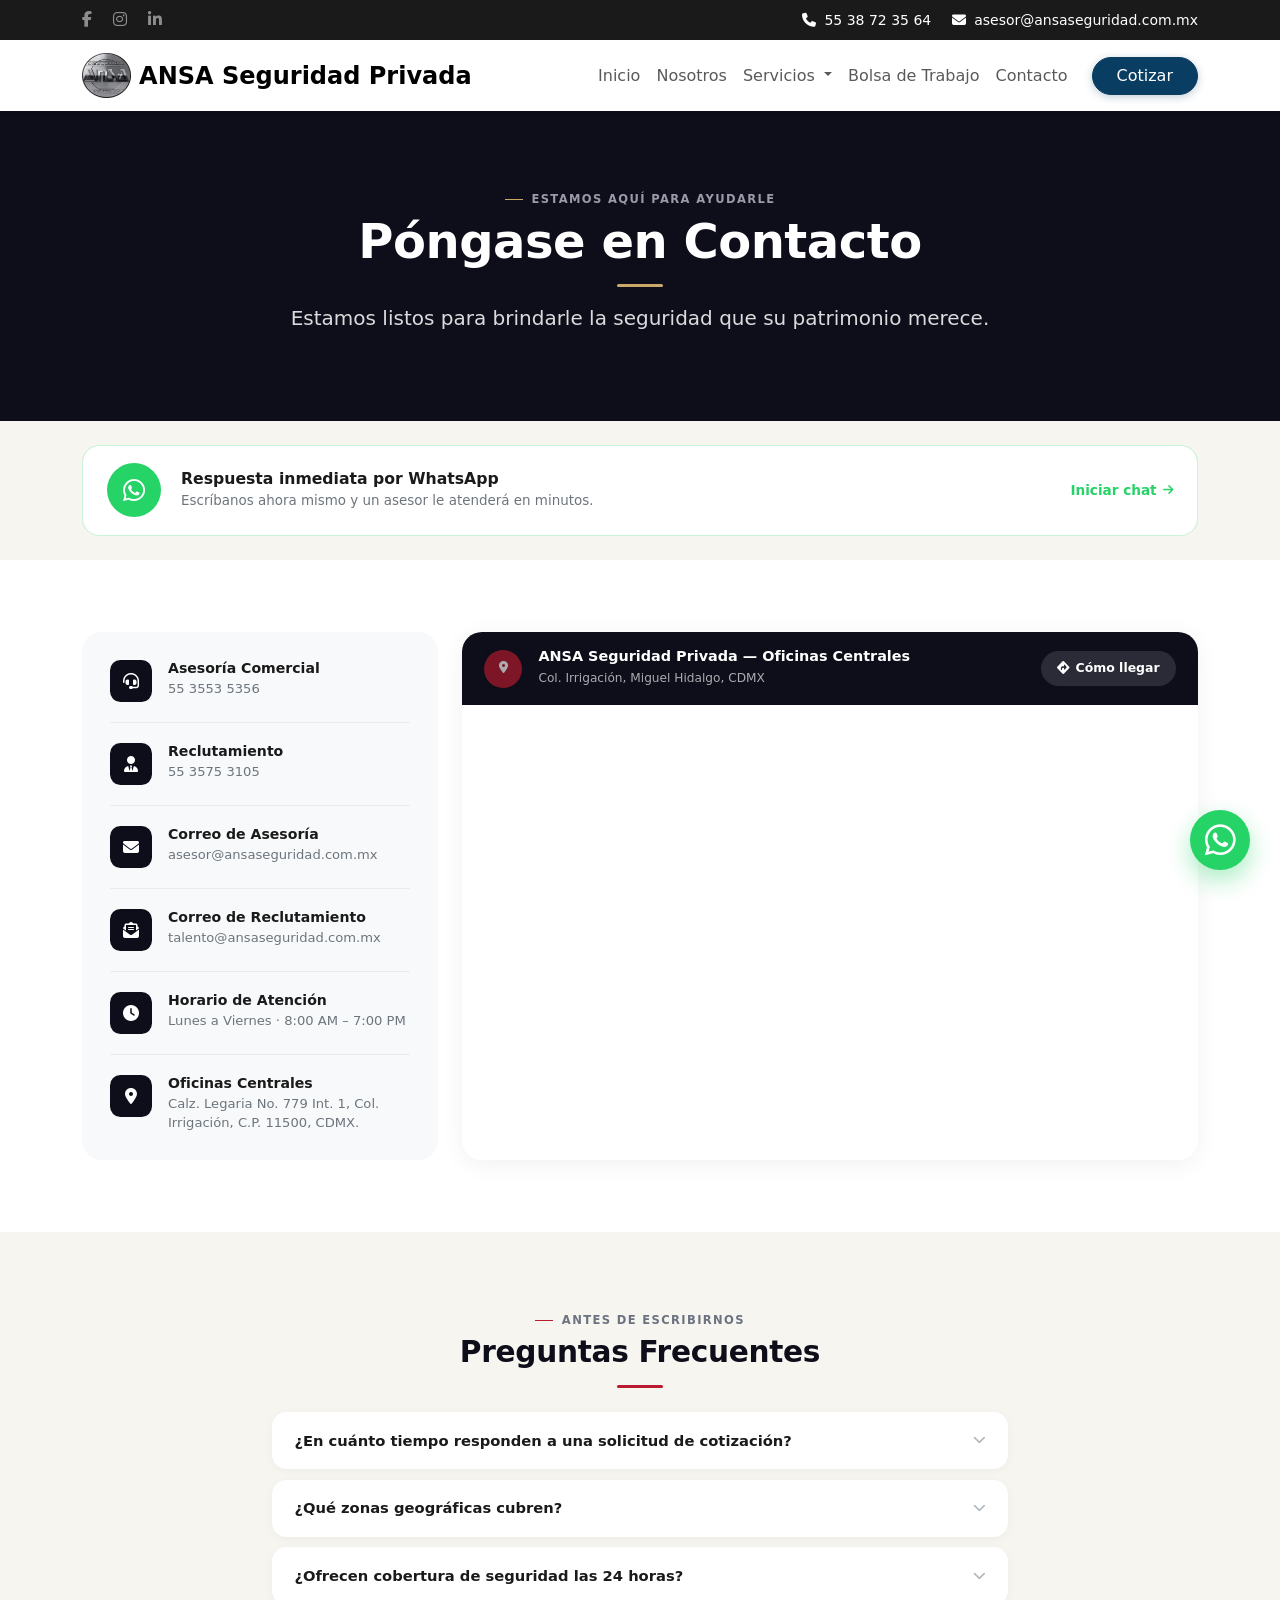
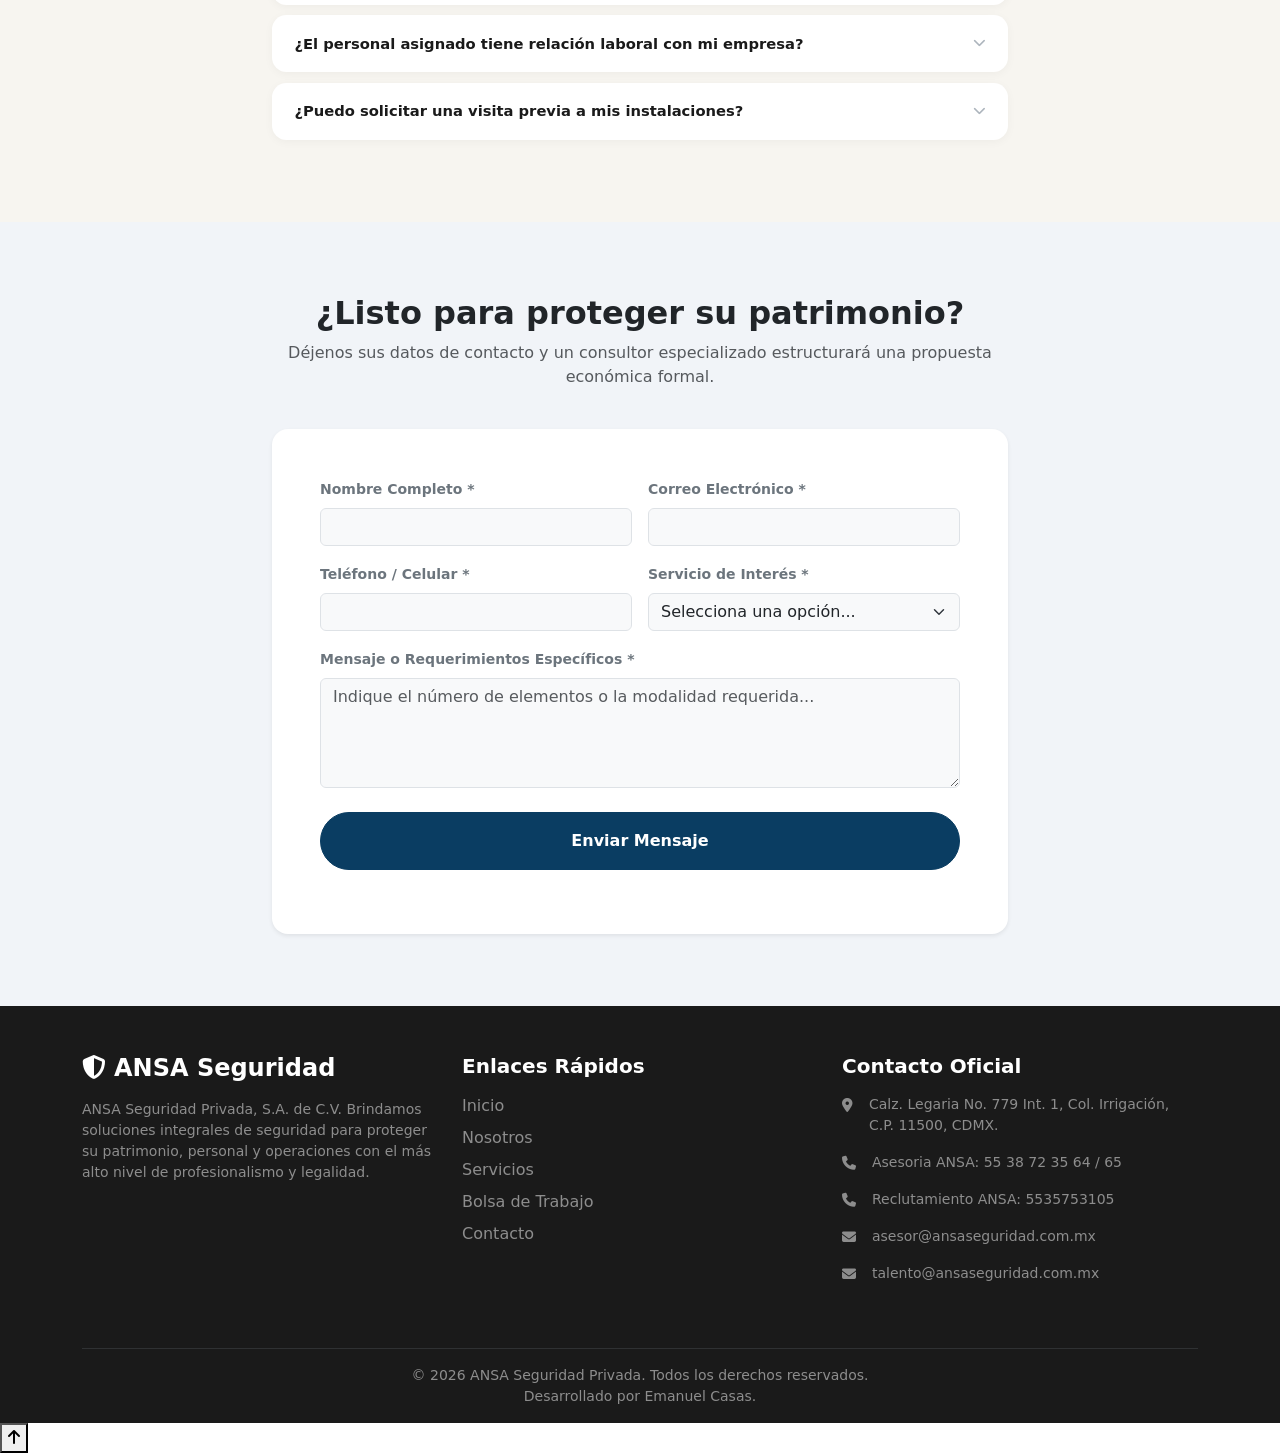
==== contacto.html @ 97dfc28d "Update contacto.html" ====
<!DOCTYPE html>
<html lang="es">
<head>
    <meta charset="UTF-8">
    <meta name="viewport" content="width=device-width, initial-scale=1.0">
    <title>ANSA Seguridad Privada | Contacto</title>

    <!-- Google Analytics 4 -->
    <script async src="https://www.googletagmanager.com/gtag/js?id=G-XXXXXXXXXX"></script>
    <script>
        window.dataLayer = window.dataLayer || [];
        function gtag(){dataLayer.push(arguments);}
        gtag('js', new Date());
        gtag('config', 'G-XXXXXXXXXX');
    </script>

    <link href="https://unpkg.com/aos@2.3.1/dist/aos.css" rel="stylesheet">
    <script src="https://unpkg.com/aos@2.3.1/dist/aos.js"></script>

    <script src="https://www.google.com/recaptcha/api.js" async defer></script>
    
    <link href="https://cdn.jsdelivr.net/npm/bootstrap@5.3.2/dist/css/bootstrap.min.css" rel="stylesheet">
    
    <link rel="stylesheet" href="https://cdnjs.cloudflare.com/ajax/libs/font-awesome/6.4.2/css/all.min.css">

    <link rel="stylesheet" href="css/style.css">
</head>
<body>

    <div class="top-bar py-2 text-white">
        <div class="container d-flex justify-content-between align-items-center">
            <div class="social-icons">
                <a href="#" class="text-white-50 me-3 text-decoration-none"><i class="fa-brands fa-facebook-f"></i></a>
                <a href="#" class="text-white-50 me-3 text-decoration-none"><i class="fa-brands fa-instagram"></i></a>
                <a href="#" class="text-white-50 text-decoration-none"><i class="fa-brands fa-linkedin-in"></i></a>
            </div>
            <div class="contact-info small d-none d-md-block">
                <span class="me-3"><i class="fa-solid fa-phone me-1"></i> 55 38 72 35 64</span>
                <span><i class="fa-solid fa-envelope me-1"></i> asesor@ansaseguridad.com.mx</span>
            </div>
        </div>
    </div>

    <nav class="navbar navbar-expand-lg navbar-light bg-white shadow-sm sticky-top">
        <div class="container">
            <a class="navbar-brand d-flex align-items-center" href="index.html">
    <img src="img/logo-ansa.jpg" alt="ANSA Seguridad Privada" style="height: 45px; width: auto;" class="me-2" loading="lazy">
    <span class="fw-bold fs-4">ANSA Seguridad Privada</span>
</a>
            
            <button class="navbar-toggler" type="button" data-bs-toggle="collapse" data-bs-target="#menuPrincipal">
                <span class="navbar-toggler-icon"></span>
            </button>
            
          <div class="collapse navbar-collapse justify-content-end" id="menuPrincipal">
            <ul class="navbar-nav fw-medium align-items-center">
                <li class="nav-item"><a class="nav-link active" href="index.html">Inicio</a></li>
                <li class="nav-item"><a class="nav-link" href="#nosotros">Nosotros</a></li>
                
                <li class="nav-item dropdown">
                    <a class="nav-link dropdown-toggle" href="servicios.html" id="navServicios" role="button" aria-expanded="false">
                        Servicios
                    </a>
                    
                    <ul class="dropdown-menu border-0 shadow" aria-labelledby="navServicios">
                        
                        <li class="dropdown-submenu">
                            <a class="dropdown-item py-2 d-flex justify-content-between align-items-center" href="servicios.html#intramuros">
                                <span><i class="fa-solid fa-building-user me-2"></i> Guardias de Seguridad</span>
                                <i class="fa-solid fa-chevron-right fa-xs ms-3 text-muted"></i>
                            </a>
                            
                            <ul class="dropdown-menu submenu border-0 shadow">
                                <li><h6 class="dropdown-header small text-uppercase fw-bold" style="letter-spacing:.06em; font-size:.7rem;">Sectores</h6></li>
                                <li><a class="dropdown-item py-2 ps-4" href="servicios.html#intramuros" data-sector-link="corporativo"><i class="fa-solid fa-building me-2 fa-sm"></i> Corporativos</a></li>
                                <li><a class="dropdown-item py-2 ps-4" href="servicios.html#intramuros" data-sector-link="comercio"><i class="fa-solid fa-shop me-2 fa-sm"></i> Comercio</a></li>
                                <li><a class="dropdown-item py-2 ps-4" href="servicios.html#intramuros" data-sector-link="industria"><i class="fa-solid fa-industry me-2 fa-sm"></i> Industria</a></li>
                                <li><a class="dropdown-item py-2 ps-4" href="servicios.html#intramuros" data-sector-link="construccion"><i class="fa-solid fa-helmet-safety me-2 fa-sm"></i> Construcción</a></li>
                                <li><a class="dropdown-item py-2 ps-4" href="servicios.html#intramuros" data-sector-link="condominios"><i class="fa-solid fa-city me-2 fa-sm"></i> Condominios</a></li>
                                <li><a class="dropdown-item py-2 ps-4" href="servicios.html#intramuros" data-sector-link="fraccionamientos"><i class="fa-solid fa-house-flag me-2 fa-sm"></i> Fraccionamientos</a></li>
                                <li><a class="dropdown-item py-2 ps-4" href="servicios.html#intramuros" data-sector-link="transporte"><i class="fa-solid fa-bus me-2 fa-sm"></i> Transporte Público</a></li>
                                <li><a class="dropdown-item py-2 ps-4" href="servicios.html#intramuros" data-sector-link="educativo"><i class="fa-solid fa-graduation-cap me-2 fa-sm"></i> Centros Educativos</a></li>
                                <li><a class="dropdown-item py-2 ps-4" href="servicios.html#intramuros" data-sector-link="eventos"><i class="fa fa-calendar"></i> Eventos Especiales</a></li>
                                <li><a class="dropdown-item py-2 ps-4" href="servicios.html#intramuros" data-sector-link="residencial"><i class="fa-solid fa-house-chimney me-2 fa-sm"></i> Residencial</a></li>
                            </ul>
                        </li>

                        <li><a class="dropdown-item py-2" href="servicios.html#consultoria"><i class="fa-solid fa-magnifying-glass-chart me-2"></i> Consultoría</a></li>
                        <li><a class="dropdown-item py-2" href="servicios.html#categoria"><i class="fa-solid fa-user-check me-2"></i> Nuestro Personal</a></li>
                    </ul>
                </li>
                
                <li class="nav-item"><a class="nav-link" href="empleo.html">Bolsa de Trabajo</a></li>
                <li class="nav-item"><a class="nav-link" href="contacto.html">Contacto</a></li>
                <li class="nav-item ms-lg-3 mt-2 mt-lg-0">
                    <a href="contacto.html#cotizar" class="btn btn-primary rounded-pill px-4 text-white">Cotizar</a>
                </li>
            </ul>
        </div>
    </div>
</nav>

    <header class="py-5 text-white text-center" style="background-color: var(--c-navy, #1a1a1a);" data-aos="fade-down">
  <div class="container py-4">
    <span class="label-eyebrow on-dark justify-content-center mb-2">Estamos aquí para ayudarle</span>
    <h1 class="display-5 fw-bold h-display">Póngase en Contacto</h1>
    <div class="title-line on-dark mx-auto mt-3 mb-3"></div>
    <p class="lead" style="opacity:.85;">Estamos listos para brindarle la seguridad que su patrimonio merece.</p>
  </div>
</header>
 
 
<!-- ═══════════════════════════════════════════════════════════════
     2) WHATSAPP DESTACADO — nuevo bloque
═══════════════════════════════════════════════════════════════════ -->
<section class="py-4" style="background:var(--c-bone, #f7f5f0);">
  <div class="container">
    <a href="https://wa.me/525538723564?text=Hola%2C%20quisiera%20informaci%C3%B3n%20sobre%20sus%20servicios%20de%20seguridad%20privada"
       target="_blank" rel="noopener" class="wa-banner">
      <div class="wa-banner-icon">
        <i class="fa-brands fa-whatsapp"></i>
      </div>
      <div class="wa-banner-text">
        <h6>Respuesta inmediata por WhatsApp</h6>
        <p>Escríbanos ahora mismo y un asesor le atenderá en minutos.</p>
      </div>
      <div class="wa-banner-cta">
        Iniciar chat <i class="fa-solid fa-arrow-right fa-sm"></i>
      </div>
    </a>
  </div>
</section>
 
 
<!-- ═══════════════════════════════════════════════════════════════
     3) CONTACTO + MAPA — rediseñados
═══════════════════════════════════════════════════════════════════ -->
<section class="py-5 bg-white" data-aos="fade-up">
  <div class="container py-4">
    <div class="row g-4">
 
      <!-- Columna izquierda: tarjetas de contacto -->
      <div class="col-lg-4">
        <div class="contact-card-list">
 
          <div class="contact-item">
            <div class="contact-item-icon"><i class="fa-solid fa-headset"></i></div>
            <div>
              <h6>Asesoría Comercial</h6>
              <p>55 3553 5356</p>
            </div>
          </div>
 
          <div class="contact-item">
            <div class="contact-item-icon"><i class="fa-solid fa-user-tie"></i></div>
            <div>
              <h6>Reclutamiento</h6>
              <p>55 3575 3105</p>
            </div>
          </div>
 
          <div class="contact-item">
            <div class="contact-item-icon"><i class="fa-solid fa-envelope"></i></div>
            <div>
              <h6>Correo de Asesoría</h6>
              <p>asesor@ansaseguridad.com.mx</p>
            </div>
          </div>
 
          <div class="contact-item">
            <div class="contact-item-icon"><i class="fa-solid fa-envelope-open-text"></i></div>
            <div>
              <h6>Correo de Reclutamiento</h6>
              <p>talento@ansaseguridad.com.mx</p>
            </div>
          </div>
 
          <div class="contact-item">
            <div class="contact-item-icon"><i class="fa-solid fa-clock"></i></div>
            <div>
              <h6>Horario de Atención</h6>
              <p>Lunes a Viernes · 8:00 AM – 7:00 PM</p>
            </div>
          </div>
 
          <div class="contact-item contact-item-last">
            <div class="contact-item-icon"><i class="fa-solid fa-location-dot"></i></div>
            <div>
              <h6>Oficinas Centrales</h6>
              <p>Calz. Legaria No. 779 Int. 1, Col. Irrigación, C.P. 11500, CDMX.</p>
            </div>
          </div>
 
        </div>
      </div>
 
      <!-- Columna derecha: mapa con marco elegante -->
      <div class="col-lg-8">
        <div class="map-frame">
          <div class="map-frame-header">
            <span class="map-pin-icon"><i class="fa-solid fa-location-dot"></i></span>
            <div>
              <h6>ANSA Seguridad Privada — Oficinas Centrales</h6>
              <span>Col. Irrigación, Miguel Hidalgo, CDMX</span>
            </div>
            <a href="https://www.google.com/maps/dir/?api=1&destination=Calz.+Legaria+779,+Col.+Irrigaci%C3%B3n,+Miguel+Hidalgo,+11500+CDMX"
               target="_blank" rel="noopener" class="map-directions-btn">
              <i class="fa-solid fa-diamond-turn-right"></i> Cómo llegar
            </a>
          </div>
          <div class="map-frame-embed">
            <iframe src="https://www.google.com/maps/embed?pb=!1m18!1m12!1m3!1d3762.266047287963!2d-99.21484992500024!3d19.444092981837798!2m3!1f0!2f0!3f0!3m2!1i1024!2i768!4f13.1!3m3!1m2!1s0x85d2023d7f7c9ad9%3A0xdde03b2cf38ac810!2sCalz%20Legaria%20779-Int.%201%2C%20Col.%20Irrigaci%C3%B3n%2C%20Miguel%20Hidalgo%2C%2011500%20Ciudad%20de%20M%C3%A9xico%2C%20CDMX!5e0!3m2!1ses-419!2smx!4v1781123183250!5m2!1ses-419!2smx" width="100%" height="100%" style="border:0;" allowfullscreen="" loading="lazy" referrerpolicy="no-referrer-when-downgrade"></iframe>
          </div>
        </div>
      </div>
 
    </div>
  </div>
</section>
 
 
<!-- ═══════════════════════════════════════════════════════════════
     4) FAQ — nuevo bloque
═══════════════════════════════════════════════════════════════════ -->
<section class="py-5" style="background:var(--c-bone, #f7f5f0);" data-aos="fade-up">
  <div class="container py-4">
 
    <div class="text-center mb-4">
      <span class="label-eyebrow justify-content-center">Antes de Escribirnos</span>
      <h2 class="h-display mt-2" style="font-size:1.85rem; color:var(--c-navy, #1a1a1a);">Preguntas Frecuentes</h2>
      <div class="title-line mx-auto mt-3 mb-3"></div>
    </div>
 
    <div class="row justify-content-center">
      <div class="col-lg-8">
 
        <div class="accordion" id="faqAccordion">
 
          <div class="faq-item">
            <button class="faq-question collapsed" type="button" data-bs-toggle="collapse" data-bs-target="#faq1">
              <span>¿En cuánto tiempo responden a una solicitud de cotización?</span>
              <i class="fa-solid fa-chevron-down"></i>
            </button>
            <div id="faq1" class="collapse" data-bs-parent="#faqAccordion">
              <div class="faq-answer">Un consultor especializado se pone en contacto en un plazo de 24 horas hábiles a partir de recibida su solicitud, ya sea por formulario, correo o WhatsApp donde para dudas frecuentes, la respuesta es inmediata.</div>
            </div>
          </div>
 
          <div class="faq-item">
            <button class="faq-question collapsed" type="button" data-bs-toggle="collapse" data-bs-target="#faq2">
              <span>¿Qué zonas geográficas cubren?</span>
              <i class="fa-solid fa-chevron-down"></i>
            </button>
            <div id="faq2" class="collapse" data-bs-parent="#faqAccordion">
              <div class="faq-answer">Operamos en la Ciudad de México y el Estado de México, con autorización vigente ante ambas autoridades locales y registro federal que permite cobertura en todo el territorio nacional según el proyecto.</div>
            </div>
          </div>
 
          <div class="faq-item">
            <button class="faq-question collapsed" type="button" data-bs-toggle="collapse" data-bs-target="#faq3">
              <span>¿Ofrecen cobertura de seguridad las 24 horas?</span>
              <i class="fa-solid fa-chevron-down"></i>
            </button>
            <div id="faq3" class="collapse" data-bs-parent="#faqAccordion">
              <div class="faq-answer">Sí. Diseñamos esquemas de turnos 24/7, diurnos, nocturnos o mixtos según las necesidades operativas de cada cliente y la modalidad del servicio contratado.</div>
            </div>
          </div>
 
          <div class="faq-item">
            <button class="faq-question collapsed" type="button" data-bs-toggle="collapse" data-bs-target="#faq4">
              <span>¿El personal asignado tiene relación laboral con mi empresa?</span>
              <i class="fa-solid fa-chevron-down"></i>
            </button>
            <div id="faq4" class="collapse" data-bs-parent="#faqAccordion">
              <div class="faq-answer">No. ANSA asume toda la responsabilidad patronal del personal asignado, liberando al cliente de cualquier carga legal o laboral derivada de la relación de trabajo.</div>
            </div>
          </div>
 
          <div class="faq-item">
            <button class="faq-question collapsed" type="button" data-bs-toggle="collapse" data-bs-target="#faq5">
              <span>¿Puedo solicitar una visita previa a mis instalaciones?</span>
              <i class="fa-solid fa-chevron-down"></i>
            </button>
            <div id="faq5" class="collapse" data-bs-parent="#faqAccordion">
              <div class="faq-answer">Sí. Para proyectos corporativos, industriales o residenciales de mayor escala, podemos coordinar una visita de diagnóstico previa a la elaboración de la propuesta formal.</div>
            </div>
          </div>
 
        </div>
 
      </div>
    </div>
 
  </div>
</section>
 



     <section id="cotizar" class="py-5" style="background-color: #f1f4f8;" data-aos="fade-up">
    <div class="container py-4">
        <div class="row justify-content-center">
            <div class="col-lg-8 text-center mb-4">
                <h2 class="fw-bold">¿Listo para proteger su patrimonio?</h2>
                <p class="text-muted">Déjenos sus datos de contacto y un consultor especializado estructurará una propuesta económica formal.</p>
            </div>
        </div>
        
        <div class="row justify-content-center">
            <div class="col-lg-8">
                <div class="card border-0 shadow-sm rounded-4">
                    <div class="card-body p-4 p-md-5">
                        <form id="cotizacion-form" action="https://formspree.io/f/mjgddpvk" method="POST">
                            <input type="hidden" name="_subject" value="Nueva cotización - ANSA Seguridad">
                            
                            <div class="row g-3">
                                <div class="col-md-6">
                                    <label class="form-label fw-bold text-secondary small">Nombre Completo *</label>
                                    <input type="text" name="nombre" class="form-control bg-light" required pattern="[A-Za-zÀ-ÿ\s]{3,60}" title="Por favor, ingrese un nombre real (solo letras, mínimo 3 caracteres).">
                                </div>
                                
                                <div class="col-md-6">
                                    <label class="form-label fw-bold text-secondary small">Correo Electrónico *</label>
                                    <input type="email" name="email" class="form-control bg-light" required title="Ingrese un correo electrónico válido.">
                                </div>
                                
                                <div class="col-md-6">
                                    <label class="form-label fw-bold text-secondary small">Teléfono / Celular *</label>
                                    <input type="tel" name="telefono" class="form-control bg-light" required pattern="[0-9]{10,12}" title="Ingrese un número válido a 10 dígitos (sin espacios ni guiones).">
                                </div>
                                
                                <div class="col-md-6">
                                    <label class="form-label fw-bold text-secondary small">Servicio de Interés *</label>
                                    <select name="servicio" class="form-select bg-light" required>
                                        <option value="">Selecciona una opción...</option>
                                        <option value="Corporativa">Seguridad Corporativa</option>
                                        <option value="Empresarial">Seguridad Comercial</option>
                                        <option value="Industrial">Seguridad Industrial</option>
                                        <option value="Construcción">Construcción</option>
                                        <option value="Condominios">Condominios</option>
                                        <option value="Fraccionamientos">Fraccionamientos</option>
                                        <option value="Transporte">Transporte Público</option>
                                        <option value="Educativos">Centros Educativos</option>
                                        <option value="Eventos">Eventos Especiales</option>
                                        <option value="Residencial">Residencial</option>
                                        <option value="Consultoría">Consultoría y/o Análisis</option>
                                        <option value="Otro">Otro</option>
                                    </select>
                                </div>
                                
                                <div class="col-12">
                                    <label class="form-label fw-bold text-secondary small">Mensaje o Requerimientos Específicos *</label>
                                    <textarea name="mensaje" class="form-control bg-light" rows="4" placeholder="Indique el número de elementos o la modalidad requerida..." required minlength="10" title="Por favor, bríndenos un poco más de detalle (mínimo 10 caracteres)."></textarea>
                                </div>
                                
                                <div class="col-12 mt-4 text-center">
                                    <button type="submit" class="btn btn-primary rounded-pill px-5 py-3 fw-bold w-100 text-white">
                                        <span class="btn-text">Enviar Mensaje</span>
                                        <span class="btn-loading d-none"><i class="fa-solid fa-spinner fa-spin me-2"></i>Enviando...</span>
                                    </button>
                                </div>
                                
                                <div class="col-12">
                                    <div class="form-message d-none small text-center mt-2"></div>
                                </div>
                            </div>
                        </form>
                    </div>
                </div>
            </div>
        </div>
    </div>
    </section>


    <footer class="text-white pt-5 pb-3">
        <div class="container">
            <div class="row">
                <div class="col-lg-4 mb-4">
                    <h4 class="fw-bold mb-3 text-white"><i class="fa-solid fa-shield-halved me-2"></i>ANSA Seguridad</h4>
                    <p class="text-white-50 small">
                        ANSA Seguridad Privada, S.A. de C.V. Brindamos soluciones integrales de seguridad para proteger su patrimonio, personal y operaciones con el más alto nivel de profesionalismo y legalidad.
                    </p>
                </div>

                <div class="col-lg-4 mb-4">
                    <h5 class="fw-bold mb-3">Enlaces Rápidos</h5>
                    <ul class="list-unstyled">
                        <li class="mb-2"><a href="index.html" class="text-white-50 text-decoration-none footer-link">Inicio</a></li>
                        <li class="mb-2"><a href="index.html#nosotros" class="text-white-50 text-decoration-none footer-link">Nosotros</a></li>
                        <li class="mb-2"><a href="servicios.html" class="text-white-50 text-decoration-none footer-link">Servicios</a></li>
                        <li class="mb-2"><a href="empleo.html" class="text-white-50 text-decoration-none footer-link">Bolsa de Trabajo</a></li>
                        <li class="mb-2"><a href="contacto.html" class="text-white-50 text-decoration-none footer-link">Contacto</a></li>
                    </ul>
                </div>

                <div class="col-lg-4 mb-4">
                    <h5 class="fw-bold mb-3">Contacto Oficial</h5>
                    <ul class="list-unstyled text-white-50 small">
                        <li class="mb-3 d-flex">
                            <i class="fa-solid fa-location-dot mt-1 me-3"></i>
                            <span>Calz. Legaria No. 779 Int. 1, Col. Irrigación, C.P. 11500, CDMX.</span>
                        </li>
                        <li class="mb-3 d-flex">
                            <i class="fa-solid fa-phone mt-1 me-3"></i>
                            <span>Asesoria ANSA: 55 38 72 35 64 / 65</span>
                        </li>
                        <li class="mb-3 d-flex">
                            <i class="fa-solid fa-phone mt-1 me-3"></i>
                            <span>Reclutamiento ANSA: 5535753105</span>
                        </li>
                        <li class="mb-3 d-flex">
                            <i class="fa-solid fa-envelope mt-1 me-3"></i>
                            <span>asesor@ansaseguridad.com.mx</span>
                        </li>
                        <li class="mb-3 d-flex">
                            <i class="fa-solid fa-envelope mt-1 me-3"></i>
                            <span>talento@ansaseguridad.com.mx</span> 
                        </li>
                    </ul>
                </div>
            </div>

            <hr class="border-secondary mt-4 mb-3">
            <div class="text-center text-white-50 small">
                &copy; 2026 ANSA Seguridad Privada. Todos los derechos reservados. <br>
                Desarrollado por Emanuel Casas.
            </div>
        </div>
    </footer>

    <a href="https://wa.me/525538723564?text=Hola,%20quisiera%20información%20sobre%20sus%20servicios" class="whatsapp-btn" target="_blank">
        <i class="fa-brands fa-whatsapp"></i>
    </a>

    <!-- Elegant Back to Top -->
    <button id="backToTop" class="back-to-top" aria-label="Volver arriba">
        <i class="fa-solid fa-arrow-up"></i>
    </button>

<script src="https://cdn.jsdelivr.net/npm/bootstrap@5.3.2/dist/js/bootstrap.bundle.min.js"></script>
    
    <script src="js/main.js"></script>
</body>
</html>
</html>
---- css/style.css ----
/* --- IDENTIDAD VISUAL REAL: ANSA SEGURIDAD --- */

/* Colores corporativos (Negro carbón y grises metálicos) */
.top-bar {
    background-color: #1a1a1a; /* Negro carbón */
}

/* Global smooth scroll */
html {
    scroll-behavior: smooth;
}

/* Ajuste del botón principal a la identidad de ANSA - Azul oscuro profesional 2026 */
.btn-primary {
    background-color: #0a3d62;
    border-color: #0a3d62;
    transition: all 0.3s ease;
}

.btn-primary:hover {
    background-color: #062c48;
    border-color: #062c48;
    transform: translateY(-1px);
    box-shadow: 0 4px 12px rgba(10, 61, 98, 0.3);
}

.btn-primary:active {
    transform: translateY(0);
}

/* Navbar accent colors (2026 update) */
.navbar-nav .nav-link {
    transition: color 0.25s ease;
}

.navbar-nav .nav-link:hover {
    color: #0a3d62 !important;
}

.navbar-nav .nav-link.active {
    color: #0a3d62 !important;
    font-weight: 600;
}

.navbar .btn-primary {
    box-shadow: 0 2px 8px rgba(10, 61, 98, 0.25);
}

/* --- 3. SECCIÓN HERO (PORTADA) --- */
.hero-section {
    /* Cambiamos el filtro rojizo/azul por un filtro oscuro (negro/gris) que resalta cualquier foto */
    background: linear-gradient(rgba(26, 26, 26, 0.6), rgba(0, 0, 0, 0.8)), 
                url('https://images.unsplash.com/photo-1486406146926-c627a92ad1ab?q=80&w=2070&auto=format&fit=crop');
    background-size: cover;
    background-position: center;
    background-repeat: no-repeat;
    
    /* vh significa 'Viewport Height'. 80vh hace que ocupe el 80% del alto de la pantalla */
    height: 80vh; 
    min-height: 500px;
}

/* Una pequeña sombra al texto blanco para que resalte más */
.shadow-text {
    text-shadow: 2px 2px 5px rgba(0, 0, 0, 0.8);
}

/* --- 4. SECCIÓN NOSOTROS --- */

/* Rayita decorativa debajo de los títulos - Azul oscuro profesional */
.title-line {
    width: 60px;
    height: 4px;
    background-color: #0a3d62;
    border-radius: 2px;
}

/* Efecto hover para las tarjetas de Misión/Visión */
.custom-card {
    transition: transform 0.3s ease, box-shadow 0.3s ease;
}

.custom-card:hover {
    transform: translateY(-5px);
    box-shadow: 0 10px 20px rgba(0, 0, 0, 0.1) !important;
}

/* --- BOTÓN WHATSAPP FLOTANTE --- */
.whatsapp-btn {
    position: fixed;
    width: 60px;
    height: 60px;
    bottom: 30px;
    right: 30px;
    background-color: #25d366; /* Este se queda igual, es el verde oficial de WhatsApp */
    color: #FFF;
    border-radius: 50px;
    text-align: center;
    font-size: 35px;
    box-shadow: 2px 2px 10px rgba(0,0,0,0.2);
    z-index: 1000; /* Asegura que siempre esté por encima de todo */
    display: flex;
    justify-content: center;
    align-items: center;
    text-decoration: none;
    transition: transform 0.2s ease;
}

.whatsapp-btn:hover {
    color: #FFF;
    transform: scale(1.1); /* Se hace un poquito más grande al pasar el mouse */
}

/* --- 5. SLIDER INFINITO DE LOGOS (Mejorado 2026 - seamless marquee) --- */
.logo-slider {
    width: 100%;
    overflow: hidden;
    position: relative;
    padding: 20px 0;
    background: #f8f9fa;
    border-radius: 12px;
}

.logo-slide-track {
    display: flex;
    width: max-content;
    animation: scrollLogos 28s linear infinite;
    gap: 2rem;
    align-items: center;
}

.logo-slide-track:hover {
    animation-play-state: paused;
}

.slide {
    display: flex;
    justify-content: center;
    align-items: center;
    min-width: 160px;
    height: 80px;
    padding: 8px 20px;
    background: white;
    border-radius: 10px;
    box-shadow: 0 2px 8px rgba(0,0,0,0.06);
    transition: transform 0.3s ease, box-shadow 0.3s ease;
}

.slide:hover {
    transform: scale(1.03);
    box-shadow: 0 6px 16px rgba(0,0,0,0.1);
}

.slide img {
    max-height: 52px;
    max-width: 140px;
    width: auto;
    height: auto;
    filter: grayscale(100%);
    opacity: 0.75;
    transition: all 0.35s ease;
}

.slide:hover img {
    filter: grayscale(0%);
    opacity: 1;
}

/* Infinite seamless scroll animation */
@keyframes scrollLogos {
    0% { transform: translateX(0); }
    100% { transform: translateX(-50%); }
}

/* Duplicate logos in HTML for seamless loop */

/* --- 6. SECCIÓN SERVICIOS (RESUMEN) --- */
.service-card {
    background-color: #f8f9fa;
    border-radius: 12px;
    transition: all 0.3s ease;
    cursor: pointer;
}

/* El ícono por defecto (Negro corporativo) */
.icon-service {
    color: #1a1a1a;
    transition: transform 0.3s ease, color 0.3s ease;
}

/* Efecto hover: la tarjeta flota y genera una sombra fuerte */
.service-card:hover {
    background-color: #ffffff;
    transform: translateY(-10px);
    box-shadow: 0 15px 30px rgba(0, 0, 0, 0.15) !important;
}

/* Efecto hover: el ícono crece y se vuelve de color gris plata metálico */
.service-card:hover .icon-service {
    transform: scale(1.2);
    color: #718096; /* Gris metálico */
}

/* --- 7. FOOTER --- */
.footer-link {
    transition: color 0.3s ease, padding-left 0.3s ease;
}

/* Al pasar el mouse, el texto se ilumina y da un mini saltito a la derecha */
.footer-link:hover {
    color: #ffffff !important;
    padding-left: 6px; 
}

.footer-icon {
    transition: color 0.3s ease, transform 0.3s ease;
}

/* Al pasar el mouse en los iconos sociales, se iluminan y crecen un poco */
.footer-icon:hover {
    color: #ffffff !important;
    transform: scale(1.2);
    display: inline-block;
}

/* Fondo del pie de página */
footer {
    background-color: #1a1a1a;
}

/* --- ESTILO PARA EL CURSOR ANIMADO (JS) --- */
.cursor {
    display: inline-block;
    width: 3px;
    background-color: #fff;
    margin-left: 2px;
    animation: blink 0.7s infinite;
}

@keyframes blink {
    0%, 100% { opacity: 1; }
    50% { opacity: 0; }
}

/* --- EFECTO CORPORATIVO PARA LOGOS DE CLIENTES --- */
.client-logo {
    /* Convierte los logotipos a escala de grises y les baja un poco la intensidad */
    filter: grayscale(100%);
    opacity: 0.6;
    transition: all 0.3s ease-in-out;
}

/* Al pasar el mouse por encima, el logotipo recupera su color original al 100% */
.client-logo:hover {
    filter: grayscale(0%);
    opacity: 1;
    transform: scale(1.05); /* Un micro-zoom muy sutil */
}

/* --- EFECTO HOVER PARA EL DROPDOWN (DESKTOP) --- */
@media (min-width: 992px) {
    /* Agregamos ">" para que solo afecte al menú principal, no a los submenús anidados */
    .nav-item.dropdown:hover > .dropdown-menu {
        display: block;
        margin-top: 0; 
        animation: fadeIn 0.3s ease;
    }
}

@keyframes fadeIn {
    from { opacity: 0; transform: translateY(10px); }
    to { opacity: 1; transform: translateY(0); }
}

.dropdown-item:hover {
    background-color: #f8f9fa;
    color: #1a1a1a;
    padding-left: 1.5rem;
    transition: all 0.3s ease;
}


/* --- ESTILOS COMPLEMENTARIOS PARA PESTAÑAS DE SERVICIOS --- */
#subservices-menu .list-group-item.active {
    background-color: #1a1a1a !important; /* Negro corporativo */
    color: #ffffff !important;
    font-weight: 600;
}

#subservices-menu .list-group-item {
    color: #4a5568;
    transition: all 0.2s ease;
}

#subservices-menu .list-group-item:hover:not(.active) {
    background-color: #f1f4f8;
    color: #1a1a1a;
    padding-left: 1.25rem; /* Pequeño desplazamiento interactivo */
}

/* Ocultar barra de scroll en el menú deslizante de móviles */
#subservices-menu::-webkit-scrollbar {
    display: none;
}

/* Form enhancements with new accent */
.form-control:focus, .form-select:focus {
    border-color: #0a3d62;
    box-shadow: 0 0 0 0.2rem rgba(10, 61, 98, 0.15);
}

textarea.form-control {
    resize: vertical;
    min-height: 110px;
}

/* Subtle animation for cards and sections */
.card, .custom-card {
    transition: transform 0.35s cubic-bezier(0.4, 0, 0.2, 1), 
                box-shadow 0.35s cubic-bezier(0.4, 0, 0.2, 1);
}

/* AOS enhancement - smoother entrance */
[data-aos] {
    transition-duration: 650ms !important;
}

/* === BOTÓN WHATSAPP CON ANIMACIÓN ATRAYENTE === */
.whatsapp-btn {
    animation: whatsappPulse 2s infinite;
    box-shadow: 0 10px 25px rgba(37, 211, 102, 0.4);
}
@keyframes whatsappPulse {
    0%, 100% { transform: scale(1); }
    50% { transform: scale(1.12); }
}

/* === BACK TO TOP – sin overlap === */
.back-to-top-btn {
    bottom: 100px !important;   /* sube más arriba del WhatsApp */
    right: 30px;
    z-index: 9999;
    width: 55px;
    height: 55px;
    display: flex;
    align-items: center;
    justify-content: center;
    box-shadow: 0 10px 20px rgba(0,0,0,0.2);
}


/* Hover zoom en fotos de uniforme */
.uniform-img-wrap:hover .uniform-photo {
  transform: scale(1.04);
}
.uniform-img-wrap {
  overflow: hidden;
}
 
/* Hover lift en tarjetas de responsabilidades */
.resp-card-hover {
  transition: transform .25s ease, box-shadow .25s ease;
  cursor: default;
}
.resp-card-hover:hover {
  transform: translateY(-6px);
  box-shadow: 0 12px 32px rgba(0,0,0,.18) !important;
}
 
/* Hover sutil en categorías */
.categoria-item {
  transition: background .2s;
}
.categoria-item:hover {
  background-color: #f0f4ff !important;
}

/* ── División Electrónica ─────────────────────────────────── */
.elec-img-wrap { background: #1a1a2e; cursor: default; }
 
.elec-main-img { height: 100%; min-height: 380px; }
 
/* Miniaturas */
.elec-thumb {
  width: 44px; height: 44px;
  border-radius: 10px;
  border: 2px solid rgba(255,255,255,.25);
  background: rgba(255,255,255,.1);
  color: #fff;
  font-size: .85rem;
  cursor: pointer;
  transition: border-color .2s, background .2s, transform .2s;
  backdrop-filter: blur(4px);
}
.elec-thumb:hover,
.elec-thumb.active {
  border-color: #dc3545;
  background: rgba(220,53,69,.25);
  transform: scale(1.08);
}
 
/* Cards de servicios */
.elec-service-card {
  background: rgba(255,255,255,.04);
  border: 1px solid rgba(255,255,255,.08);
  cursor: pointer;
  transition: background .25s, border-color .25s, transform .2s;
}
.elec-service-card:hover,
.elec-service-card.active-card {
  background: rgba(255,255,255,.09);
  border-color: rgba(220,53,69,.45);
  transform: translateX(4px);
}
.elec-service-card.active-card .elec-svc-icon {
  background: rgba(220,53,69,.18) !important;
  border-color: rgba(220,53,69,.4) !important;
}
.elec-service-card.active-card .elec-svc-icon i {
  color: #dc3545 !important;
}
 
/* Dot pulsante del badge */
@keyframes pulse-dot {
  0%, 100% { opacity: 1; }
  50%       { opacity: .3; }
}
 
/* ── Lightbox ────────────────────────────────────────────── */
#ansa-lightbox {
  display: none;
  position: fixed;
  inset: 0;
  z-index: 9999;
  background: rgba(0,0,0,.92);
  align-items: center;
  justify-content: center;
  padding: 1.5rem;
  animation: lb-fade-in .2s ease;
}
#ansa-lightbox.open { display: flex; }
 
@keyframes lb-fade-in {
  from { opacity: 0; }
  to   { opacity: 1; }
}
 
#lb-inner {
  position: relative;
  max-width: 580px;
  width: 100%;
  text-align: center;
  animation: lb-zoom-in .25s ease;
}
@keyframes lb-zoom-in {
  from { transform: scale(.92); opacity: 0; }
  to   { transform: scale(1);   opacity: 1; }
}
 
#lb-img {
  max-width: 100%;
  max-height: 80vh;
  border-radius: 12px;
  box-shadow: 0 24px 80px rgba(0,0,0,.6);
  object-fit: contain;
}
 
#lb-caption {
  color: rgba(255,255,255,.7);
  font-size: .85rem;
  margin-top: .75rem;
  margin-bottom: 0;
}
 
#lb-close {
  position: fixed;
  top: 1.25rem;
  right: 1.5rem;
  font-size: 2rem;
  line-height: 1;
  color: #fff;
  background: rgba(255,255,255,.12);
  border: none;
  border-radius: 50%;
  width: 44px; height: 44px;
  cursor: pointer;
  transition: background .2s;
  z-index: 10000;
}
#lb-close:hover { background: rgba(220,53,69,.7); }
 
/* Cursor pointer en imágenes con lightbox */
[data-lightbox] {
  cursor: zoom-in;
}
 

/* ══ HERO ══════════════════════════════════════════════════════ */
 
/* Dot verde pulsante del badge */
.hero-dot {
  display: inline-block;
  width: 7px; height: 7px;
  border-radius: 50%;
  background: #4ade80;
  animation: pulse-dot 1.4s ease-in-out infinite;
  vertical-align: middle;
}
@keyframes pulse-dot {
  0%, 100% { opacity:1; transform:scale(1); }
  50%       { opacity:.5; transform:scale(1.4); }
}
 
/* Pill del typewriter */
.hero-tw-wrap {
  min-height: 56px;
  display: flex;
  align-items: center;
  justify-content: center;
  gap: 2px;
}
.hero-tw-pill {
  display: inline-block;
  background: #fff;
  color: #1a1a2e;
  font-size: 1.6rem;
  font-weight: 700;
  padding: .35rem 1.4rem;
  border-radius: .6rem;
  letter-spacing: -.01em;
  min-width: 4px;
  transition: min-width .1s;
}
.hero-cursor {
  color: #fff;
  font-size: 1.8rem;
  font-weight: 300;
  animation: blink .75s step-end infinite;
  line-height: 1;
}
@keyframes blink { 50% { opacity:0; } }
 
/* Stats del hero */
.hero-stat { text-align: center; }
.hero-stat-num {
  display: block;
  font-size: 2rem;
  font-weight: 800;
  color: #fff;
  line-height: 1;
}
.hero-stat-label {
  font-size: .75rem;
  color: rgba(255,255,255,.65);
  margin: .3rem 0 0;
  letter-spacing: .04em;
  text-transform: uppercase;
}
.hero-stat-divider {
  border-left: 1px solid rgba(255,255,255,.2);
  padding-left: 2.5rem;
}
 
/* Flecha de scroll */
.hero-scroll-arrow {
  bottom: 2rem;
  left: 50%;
  transform: translateX(-50%);
  color: rgba(255,255,255,.6);
  font-size: 1.3rem;
  text-decoration: none;
  animation: bounce-arrow 2s ease-in-out infinite;
}
@keyframes bounce-arrow {
  0%, 100% { transform: translateX(-50%) translateY(0); }
  50%       { transform: translateX(-50%) translateY(8px); }
}
 
/* Navbar scroll: transparente → sólido */
#main-navbar {
  transition: background-color .3s ease, box-shadow .3s ease, padding .25s ease;
}
#main-navbar.navbar-scrolled {
  background-color: #fff !important;
  box-shadow: 0 2px 20px rgba(0,0,0,.10);
  padding-top: .4rem !important;
  padding-bottom: .4rem !important;
}
 
/* ══ NOSOTROS ═══════════════════════════════════════════════════ */
 
/* Badges de certificaciones */
.cert-badge {
  display: inline-flex;
  align-items: center;
  gap: 4px;
  background: #fff;
  border: 1px solid #dee2e6;
  border-radius: 50px;
  padding: .3rem .9rem;
  font-size: .78rem;
  font-weight: 600;
  color: #1a1a2e;
  transition: background .2s, border-color .2s;
}
.cert-badge:hover {
  background: #1a1a2e;
  border-color: #1a1a2e;
  color: #fff;
}
.cert-badge i { color: #198754; }
.cert-badge:hover i { color: #4ade80; }
 
/* Cards misión/visión */
.mv-card {
  display: flex;
  gap: 1rem;
  align-items: flex-start;
  background: #fff;
  border: 1px solid #dee2e6;
  border-radius: 1rem;
  padding: 1.25rem 1.5rem;
  transition: transform .25s ease, box-shadow .25s ease;
}
.mv-card:hover {
  transform: translateY(-4px);
  box-shadow: 0 10px 28px rgba(0,0,0,.09);
}
.mv-icon {
  flex-shrink: 0;
  width: 46px; height: 46px;
  border-radius: .6rem;
  background: #1a1a2e;
  display: flex;
  align-items: center;
  justify-content: center;
  color: #fff;
  font-size: 1.1rem;
}
 
/* Mini-stats de nosotros */
.mini-stat {
  background: #1a1a2e;
  color: #fff;
  transition: transform .2s;
}
.mini-stat:hover { transform: translateY(-3px); }
.mini-stat-num {
  font-size: 1.75rem;
  font-weight: 800;
  line-height: 1;
  color: #fff;
}
.mini-stat-label {
  font-size: .7rem;
  text-transform: uppercase;
  letter-spacing: .06em;
  color: rgba(255,255,255,.55);
  margin-top: .25rem;
}
 
 /* Dropdown más ancho para que cómodamente entren los sectores en 2 col en desktop */
.dropdown-menu-servicios {
  min-width: 280px;
  padding: .5rem;
  max-height: 420px;
  overflow-y: auto;
}
.dropdown-menu-servicios .dropdown-item {
  border-radius: .5rem;
  font-size: .9rem;
  transition: background .15s, padding-left .15s;
}
.dropdown-menu-servicios .dropdown-item:hover,
.dropdown-menu-servicios .dropdown-item:focus {
  background: #f1f3f5;
  padding-left: 1.1rem !important;
}
.dropdown-menu-servicios .dropdown-item.ps-4:hover {
  padding-left: 1.6rem !important;
}
.dropdown-header {
  color: #adb5bd;
  padding-left: .75rem;
}
 
/* COMPORTAMIENTO PARA ESCRITORIO (Apertura con Hover) */
    @media (min-width: 992px) {
        /* 1. Abre el menú principal (Servicios) al pasar el ratón */
        .navbar .dropdown:hover > .dropdown-menu {
            display: block !important;
            margin-top: 0; /* Evita parpadeos al mover el cursor hacia abajo */
        }
        
        /* 2. Prepara el contenedor del submenú */
        .dropdown-submenu {
            position: relative;
        }
        
        /* 3. Posiciona el submenú (Sectores) a la derecha y lo oculta */
        .dropdown-submenu > .submenu {
            display: none !important;
            position: absolute;
            top: 0;
            left: 100%; 
            margin-top: -5px; /* Ajuste fino para alinear con el elemento padre */
            min-width: 250px;
        }
        
        /* 4. Muestra el submenú al pasar el ratón sobre "Guardias de Seguridad" */
        .dropdown-submenu:hover > .submenu {
            display: block !important;
        }
    }

    /* COMPORTAMIENTO PARA MÓVILES (Ajuste visual) */
    @media (max-width: 991px) {
        .dropdown-submenu > .submenu {
            display: none;
            position: relative;
            left: 0;
            padding-left: 1rem;
            margin-top: 0;
            border: none !important;
            box-shadow: none !important;
        }
        /* En móviles, tocar el elemento actuará como hover */
        .dropdown-submenu:hover > .submenu {
            display: block;
        }
    }
 
 
.clientes-marquee-wrap {
  overflow: hidden;
  position: relative;
  -webkit-mask-image: linear-gradient(to right, transparent, #000 8%, #000 92%, transparent);
  mask-image: linear-gradient(to right, transparent, #000 8%, #000 92%, transparent);
}
 
.clientes-marquee-track {
  display: flex;
  gap: .75rem;
  width: max-content;
  animation: clientes-scroll 32s linear infinite;
}
 
.clientes-marquee-wrap:hover .clientes-marquee-track {
  animation-play-state: paused;
}
 
@keyframes clientes-scroll {
  from { transform: translateX(0); }
  to   { transform: translateX(-50%); }
}
 
.cliente-chip {
  display: inline-flex;
  align-items: center;
  gap: .55rem;
  white-space: nowrap;
  background: rgba(255,255,255,.06);
  border: 1px solid rgba(255,255,255,.12);
  border-radius: 50px;
  padding: .65rem 1.4rem;
  font-size: .92rem;
  font-weight: 600;
  color: #fff;
  transition: background .2s, border-color .2s, transform .2s;
}
.cliente-chip:hover {
  background: rgba(220,53,69,.15);
  border-color: rgba(220,53,69,.4);
  transform: translateY(-2px);
}
.cliente-chip i {
  color: #dc3545;
  font-size: .85rem;
}
 
/* Respeta accesibilidad: pausa animación si el usuario prefiere menos movimiento */
@media (prefers-reduced-motion: reduce) {
  .clientes-marquee-track {
    animation: none;
  }
  .clientes-marquee-wrap {
    overflow-x: auto;
  }
}

 
/* Botones de sector activos */
#subservices-menu .list-group-item-action {
  background: #f8f9fa;
  color: #495057;
  transition: background .2s, color .2s, transform .15s;
}
#subservices-menu .list-group-item-action:hover {
  background: #e9ecef;
}
#subservices-menu .list-group-item-action.active {
  background: #1a1a2e !important;
  color: #fff !important;
  transform: translateX(2px);
}
 
/* Fade en el contenido al cambiar de sector */
.details-fading {
  opacity: 0;
}
 
/* ── Consultoría ─────────────────────────────────────────── */
.consult-card {
  background: #f8f9fa;
  border: 1px solid #e9ecef;
  transition: transform .25s ease, box-shadow .25s ease, border-color .25s ease;
}
.consult-card:hover {
  transform: translateY(-6px);
  box-shadow: 0 16px 36px rgba(0,0,0,.08);
  border-color: #dee2e6;
}
.consult-icon {
  width: 58px; height: 58px;
  border-radius: 1rem;
  background: #1a1a2e;
  color: #fff;
  display: flex;
  align-items: center;
  justify-content: center;
  font-size: 1.4rem;
}
.consult-list li {
  display: flex;
  align-items: flex-start;
  gap: .6rem;
  margin-bottom: .55rem;
  font-size: .9rem;
  color: #495057;
}
.consult-list li:last-child { margin-bottom: 0; }
.consult-list i {
  color: #198754;
  margin-top: .2rem;
  font-size: .8rem;
}

 
#sector-popover {
  position: absolute;
  display: none;
  width: 300px;
  max-width: calc(100vw - 24px);
  background: #fff;
  border-radius: 14px;
  box-shadow: 0 18px 48px rgba(0,0,0,.18);
  padding: 1.25rem 1.25rem 1.1rem;
  z-index: 2000;
  opacity: 0;
  transform: translateY(-6px);
  transition: opacity .18s ease, transform .18s ease;
}
#sector-popover.open {
  opacity: 1;
  transform: translateY(0);
}
 
#sector-popover .sp-arrow {
  position: absolute;
  top: -7px;
  left: 50%;
  transform: translateX(-50%) rotate(45deg);
  width: 14px; height: 14px;
  background: #fff;
  box-shadow: -2px -2px 6px rgba(0,0,0,.04);
}
 
#sector-popover .sp-close {
  position: absolute;
  top: .5rem;
  right: .6rem;
  background: none;
  border: none;
  font-size: 1.3rem;
  line-height: 1;
  color: #adb5bd;
  cursor: pointer;
  padding: .15rem .4rem;
  border-radius: 6px;
  transition: background .15s, color .15s;
}
#sector-popover .sp-close:hover {
  background: #f1f3f5;
  color: #495057;
}
 
#sector-popover .sp-icon {
  width: 40px; height: 40px;
  border-radius: 10px;
  background: #1a1a2e;
  color: #fff;
  display: flex;
  align-items: center;
  justify-content: center;
  font-size: 1rem;
  margin-bottom: .75rem;
}
 
#sector-popover .sp-title {
  font-weight: 700;
  font-size: .95rem;
  margin-bottom: .4rem;
  color: #1a1a1a;
  padding-right: 1.2rem;
}
 
#sector-popover .sp-text {
  font-size: .82rem;
  color: #6c757d;
  line-height: 1.5;
  margin-bottom: .9rem;
}
 
#sector-popover .sp-cta {
  display: inline-flex;
  align-items: center;
  font-size: .82rem;
  font-weight: 600;
  color: #dc3545;
  text-decoration: none;
  transition: gap .15s;
}
#sector-popover .sp-cta:hover {
  text-decoration: underline;
}
 
/* Indicador visual de que el link del navbar tiene popover */
[data-sector-link][aria-expanded="true"] {
  color: #dc3545 !important;
}


#sectores-grid {
  align-items: start;
}
 
.sector-card {
  background: #fff;
  border: 1px solid #e9ecef;
  border-radius: 1.1rem;
  overflow: hidden;
  cursor: pointer;
  transition: box-shadow .25s ease, border-color .25s ease, transform .2s ease;
  height: 100%;
}
 
.sector-card:hover {
  transform: translateY(-4px);
  box-shadow: 0 16px 36px rgba(0,0,0,.10);
  border-color: #dee2e6;
}
 
/* Imagen */
.sector-card-img {
  position: relative;
  height: 170px;
  overflow: hidden;
}
.sector-card-img img {
  width: 100%;
  height: 100%;
  object-fit: cover;
  transition: transform .5s ease;
}
.sector-card:hover .sector-card-img img {
  transform: scale(1.08);
}
.sector-card-img::after {
  content: '';
  position: absolute;
  inset: 0;
  background: linear-gradient(to top, rgba(0,0,0,.45) 0%, transparent 55%);
}
 
/* Ícono circular flotante sobre la imagen */
.sector-card-icon {
  position: absolute;
  bottom: -18px;
  left: 18px;
  width: 46px; height: 46px;
  border-radius: 12px;
  background: #1a1a2e;
  color: #fff;
  display: flex;
  align-items: center;
  justify-content: center;
  font-size: 1.05rem;
  box-shadow: 0 6px 16px rgba(0,0,0,.25);
  z-index: 2;
  transition: background .25s ease;
}
.sector-card.active .sector-card-icon {
  background: #dc3545;
}
 
/* Cuerpo de texto corto */
.sector-card-body {
  padding: 1.75rem 1.25rem 1.1rem;
}
.sector-card-body h5 {
  font-weight: 700;
  font-size: 1.05rem;
  margin-bottom: .4rem;
  color: #1a1a1a;
}
.sector-card-body p {
  font-size: .85rem;
  color: #6c757d;
  margin-bottom: .85rem;
  line-height: 1.45;
}
 
.sector-card-cta {
  display: inline-flex;
  align-items: center;
  gap: .4rem;
  font-size: .78rem;
  font-weight: 700;
  text-transform: uppercase;
  letter-spacing: .04em;
  color: #1a1a2e;
}
.sector-card-cta i {
  transition: transform .25s ease;
}
.sector-card.active .sector-card-cta {
  color: #dc3545;
}
.sector-card.active .sector-card-cta i {
  transform: rotate(180deg);
}
 
/* Panel expandible con la descripción completa */
.sector-card-detail {
  max-height: 0;
  overflow: hidden;
  transition: max-height .35s ease;
  background: #f8f9fa;
  border-top: 1px solid transparent;
}
.sector-card.active .sector-card-detail {
  max-height: 420px;
  border-top-color: #e9ecef;
}
.sector-card-detail > p,
.sector-card-detail > ul {
  padding-left: 1.25rem;
  padding-right: 1.25rem;
}
.sector-card-detail > p {
  padding-top: 1.1rem;
  font-size: .87rem;
  color: #495057;
  margin-bottom: .6rem;
}
.sector-card-detail ul {
  margin: 0;
  padding-bottom: 1.25rem;
  font-size: .84rem;
  color: #495057;
  line-height: 1.55;
}
.sector-card-detail li {
  margin-bottom: .35rem;
}
.sector-card-detail li:last-child {
  margin-bottom: 0;
}
 
/* Resaltado breve al llegar desde el navbar (?sector=xxx) */
@keyframes sector-highlight-pulse {
  0%   { box-shadow: 0 0 0 0 rgba(220,53,69,.45); }
  70%  { box-shadow: 0 0 0 14px rgba(220,53,69,0); }
  100% { box-shadow: 0 0 0 0 rgba(220,53,69,0); }
}
.sector-card.highlight-pulse {
  animation: sector-highlight-pulse 1.1s ease-out;
}

/* =====================================================================
   ANSA SEGURIDAD — Sistema de diseño v2
   Paleta institucional: navy + hueso + rojo sello + latón
   ===================================================================== */

:root {
  /* Color */
  --c-navy:        #0d0e1a;
  --c-navy-soft:   #1a1a2e;
  --c-bone:        #f7f5f0;
  --c-bone-deep:   #efebe2;
  --c-seal:        #9c1c2e;
  --c-seal-bright: #b91c2e;
  --c-brass:       #c9a86a;
  --c-stone:       #6b7280;
  --c-stone-light: #9a9aaa;

  /* Tipografía */
  --tracking-label: .12em;
  --tracking-tight: -.01em;
}

/* Eyebrow / label tipo placa grabada */
.label-eyebrow {
  display: inline-flex;
  align-items: center;
  gap: .55rem;
  font-size: .72rem;
  font-weight: 700;
  text-transform: uppercase;
  letter-spacing: var(--tracking-label);
  color: var(--c-stone);
}
.label-eyebrow::before {
  content: '';
  width: 18px;
  height: 1.5px;
  background: var(--c-seal-bright);
  display: inline-block;
}
.label-eyebrow.on-dark {
  color: var(--c-stone-light);
}
.label-eyebrow.on-dark::before {
  background: var(--c-brass);
}

/* Títulos con peso contrastado */
.h-display {
  font-weight: 800;
  letter-spacing: var(--tracking-tight);
  line-height: 1.08;
}

/* Línea divisora de título — versión refinada */
.title-line {
  width: 46px;
  height: 3px;
  background: var(--c-seal-bright);
  border-radius: 2px;
}
.title-line.on-dark {
  background: var(--c-brass);
}

/* Compresión vertical general de secciones (pedido: "que quepa sin bajar mucho") */
.section-tight {
  padding-top: 3.25rem;
  padding-bottom: 3.25rem;
}

@media (max-width: 767px) {
  .section-tight {
    padding-top: 2.5rem;
    padding-bottom: 2.5rem;
  }
}

 
.sistemas-track {
  display: grid;
  grid-template-columns: repeat(5, 1fr);
  gap: 1rem;
}
 
@media (max-width: 991px) {
  .sistemas-track {
    grid-auto-flow: column;
    grid-auto-columns: 70%;
    grid-template-columns: none;
    overflow-x: auto;
    scroll-snap-type: x mandatory;
    padding-bottom: .5rem;
    margin: 0 -1.5rem;
    padding-left: 1.5rem;
    padding-right: 1.5rem;
    scrollbar-width: none;
  }
  .sistemas-track::-webkit-scrollbar { display: none; }
  .sistemas-card { scroll-snap-align: start; }
}
 
@media (max-width: 575px) {
  .sistemas-track { grid-auto-columns: 78%; }
}
 
.sistemas-card {
  position: relative;
  display: block;
  height: 220px;
  border-radius: 1rem;
  overflow: hidden;
  text-decoration: none;
  isolation: isolate;
}
 
.sistemas-card img {
  position: absolute;
  inset: 0;
  width: 100%;
  height: 100%;
  object-fit: cover;
  transition: transform .5s ease, filter .4s ease;
  filter: saturate(.85) brightness(.85);
}
 
.sistemas-card:hover img {
  transform: scale(1.1);
  filter: saturate(1) brightness(.7);
}
 
.sistemas-card-overlay {
  position: absolute;
  inset: 0;
  background: linear-gradient(to top, rgba(13,14,26,.92) 0%, rgba(13,14,26,.25) 55%, transparent 100%);
  transition: background .35s ease;
}
 
.sistemas-card:hover .sistemas-card-overlay {
  background: linear-gradient(to top, rgba(156,28,46,.85) 0%, rgba(13,14,26,.3) 60%, transparent 100%);
}
 
.sistemas-card-body {
  position: absolute;
  bottom: 0;
  left: 0;
  width: 100%;
  padding: 1.1rem;
  color: #fff;
}
 
.sistemas-card-body i {
  font-size: 1.1rem;
  opacity: .85;
  margin-bottom: .5rem;
  display: block;
  transition: transform .3s ease;
}
 
.sistemas-card:hover .sistemas-card-body i {
  transform: translateY(-3px);
}
 
.sistemas-card-body h6 {
  font-weight: 700;
  font-size: .92rem;
  margin: 0;
  letter-spacing: -.01em;
}


.clientes-grid {
  display: grid;
  grid-template-columns: repeat(4, 1fr);
  grid-auto-rows: 130px;
  gap: 1rem;
}
 
/* Los 2 destacados ocupan 2 columnas cada uno */
.cliente-tile-lg {
  grid-column: span 2;
}
 
@media (max-width: 767px) {
  .clientes-grid {
    grid-template-columns: repeat(2, 1fr);
    grid-auto-rows: 110px;
  }
  .cliente-tile-lg {
    grid-column: span 2;
  }
}
 
.cliente-tile {
  background: var(--c-navy);
  border-radius: .9rem;
  display: flex;
  flex-direction: column;
  align-items: center;
  justify-content: center;
  text-align: center;
  gap: .6rem;
  padding: 1rem;
  transition: transform .25s ease, background .25s ease;
  position: relative;
  overflow: hidden;
}
 
.cliente-tile::before {
  content: '';
  position: absolute;
  inset: 0;
  background: linear-gradient(135deg, rgba(201,168,106,.08), transparent 60%);
  opacity: 0;
  transition: opacity .25s ease;
}
 
.cliente-tile:hover {
  transform: translateY(-4px);
  background: var(--c-seal);
}
 
.cliente-tile:hover::before {
  opacity: 1;
}
 
.cliente-tile i {
  font-size: 1.4rem;
  color: var(--c-brass);
  transition: color .25s ease;
}
 
.cliente-tile:hover i {
  color: #fff;
}
 
.cliente-tile span {
  font-size: .82rem;
  font-weight: 700;
  color: #fff;
  line-height: 1.3;
}
 
.cliente-tile-lg span {
  font-size: 1rem;
}
 
.cliente-tile-lg i {
  font-size: 1.8rem;
}


#ansa-toast {
  position: fixed;
  bottom: 1.75rem;
  right: 1.75rem;
  max-width: 360px;
  background: #fff;
  border-radius: 1rem;
  box-shadow: 0 20px 50px rgba(13,14,26,.22);
  padding: 1.1rem 1.1rem 1.1rem 1rem;
  display: flex;
  align-items: flex-start;
  gap: .85rem;
  z-index: 4000;
  transform: translateY(20px) scale(.96);
  opacity: 0;
  pointer-events: none;
  transition: transform .3s cubic-bezier(.34,1.56,.64,1), opacity .3s ease;
  border-left: 4px solid #1a8a4a;
}
 
#ansa-toast.open {
  transform: translateY(0) scale(1);
  opacity: 1;
  pointer-events: auto;
}
 
#ansa-toast.toast-error {
  border-left-color: var(--c-seal-bright, #b91c2e);
}
 
.ansa-toast-icon {
  flex-shrink: 0;
  width: 36px; height: 36px;
  border-radius: 50%;
  background: #e7f6ec;
  color: #1a8a4a;
  display: flex;
  align-items: center;
  justify-content: center;
  font-size: .95rem;
}
 
#ansa-toast.toast-error .ansa-toast-icon {
  background: #fbe9eb;
  color: var(--c-seal-bright, #b91c2e);
}
 
.ansa-toast-text {
  flex-grow: 1;
  display: flex;
  flex-direction: column;
  gap: .15rem;
}
 
.ansa-toast-text strong {
  font-size: .9rem;
  color: #1a1a1a;
}
 
.ansa-toast-text span {
  font-size: .82rem;
  color: #6b7280;
  line-height: 1.4;
}
 
.ansa-toast-close {
  background: none;
  border: none;
  color: #adb5bd;
  font-size: 1.2rem;
  line-height: 1;
  cursor: pointer;
  padding: 0;
  flex-shrink: 0;
}
.ansa-toast-close:hover { color: #495057; }
 
@media (max-width: 480px) {
  #ansa-toast {
    left: 1rem;
    right: 1rem;
    bottom: 1rem;
    max-width: none;
  }
}
 
@media (prefers-reduced-motion: reduce) {
  #ansa-toast {
    transition: opacity .2s ease;
    transform: none;
  }
}

 
/* ── Grid de botones 2×5 ─────────────────────────────────── */
.sector-grid {
  display: grid;
  grid-template-columns: 1fr 1fr;
  gap: .65rem;
}
 
.sector-btn {
  display: flex;
  align-items: center;
  gap: .75rem;
  background: #f8f9fa;
  border: 1px solid #eef0f2;
  border-radius: .85rem;
  padding: .85rem .9rem;
  text-align: left;
  font-size: .85rem;
  font-weight: 600;
  color: #495057;
  cursor: pointer;
  transition: background .18s ease, color .18s ease, border-color .18s ease, transform .15s ease;
}
 
.sector-btn i {
  width: 20px;
  text-align: center;
  font-size: .95rem;
  color: #6c757d;
  flex-shrink: 0;
  transition: color .18s ease;
}
 
.sector-btn span {
  line-height: 1.25;
}
 
.sector-btn:hover {
  background: #eef0f2;
  transform: translateX(2px);
}
 
.sector-btn.active {
  background: #1a1a2e;
  border-color: #1a1a2e;
  color: #fff;
}
 
.sector-btn.active i {
  color: #dc3545;
}
 
/* ── Panel de detalle (compartido móvil + desktop) ──────────── */
.sector-panel {
  background: #f8f9fa;
  border-radius: 1.25rem;
  overflow: hidden;
  box-shadow: 0 4px 24px rgba(0,0,0,.05);
}
 
.sector-panel-img {
  position: relative;
  height: 240px;
  overflow: hidden;
}
 
.sector-panel-img img {
  width: 100%;
  height: 100%;
  object-fit: cover;
  transition: opacity .2s ease;
}
 
.sector-panel-img::after {
  content: '';
  position: absolute;
  inset: 0;
  background: linear-gradient(to top, rgba(0,0,0,.55) 0%, transparent 55%);
}
 
.sector-panel-badge {
  position: absolute;
  bottom: .9rem;
  left: 1.1rem;
  background: rgba(220,53,69,.92);
  color: #fff;
  font-size: .72rem;
  font-weight: 700;
  text-transform: uppercase;
  letter-spacing: .04em;
  padding: .35rem .8rem;
  border-radius: 50px;
  z-index: 2;
}
 
.sector-panel-body {
  padding: 1.6rem 1.75rem 1.85rem;
}
 
.sector-panel-icon {
  width: 48px;
  height: 48px;
  border-radius: .75rem;
  background: #1a1a2e;
  color: #fff;
  display: flex;
  align-items: center;
  justify-content: center;
  font-size: 1.15rem;
  margin-bottom: .9rem;
}
 
.sector-panel-body h4 {
  font-weight: 800;
  font-size: 1.2rem;
  color: #1a1a1a;
  margin-bottom: .65rem;
}
 
.sector-panel-body p {
  font-size: .87rem;
  color: #6c757d;
  line-height: 1.6;
  margin-bottom: .5rem;
}
 
.sector-panel-body ul {
  margin: .4rem 0 0;
  padding-left: 1.1rem;
  font-size: .85rem;
  color: #6c757d;
  line-height: 1.55;
}
 
.sector-panel-body li {
  margin-bottom: .35rem;
}
.sector-panel-body li:last-child { margin-bottom: 0; }
 
/* Fade al cambiar contenido */
.sector-panel-body.fading,
.sector-panel-img.fading img {
  opacity: 0;
}
.sector-panel-body {
  transition: opacity .18s ease;
}
 
/* ── Sticky en desktop ───────────────────────────────────── */
@media (min-width: 992px) {
  .sector-panel-sticky-wrap {
    position: sticky;
    top: 96px; /* deja ver el navbar fijo arriba */
  }
}
 
/* ── Móvil: panel compacto arriba del grid ──────────────────── */
@media (max-width: 991px) {
  .sector-panel-img {
    height: 190px;
  }
  .sector-panel-body {
    padding: 1.35rem 1.5rem 1.6rem;
  }
}


/* ── Sticky wrapper de la columna izquierda ─────────────────── */
@media (min-width: 992px) {
  .empleo-sticky-wrap {
    position: sticky;
    top: 96px; /* mismo valor que usamos en el panel sticky de servicios.html, ajusta si tu navbar mide distinto */
    max-height: calc(100vh - 116px);
    overflow-y: auto;
    padding-right: .25rem;
  }
  /* Scrollbar discreta solo para esta columna, por si el contenido
     interno (beneficios + pasos + acordeón) es más alto que la
     pantalla en laptops pequeñas */
  .empleo-sticky-wrap::-webkit-scrollbar { width: 5px; }
  .empleo-sticky-wrap::-webkit-scrollbar-thumb {
    background: #dee2e6;
    border-radius: 10px;
  }
  .empleo-sticky-wrap::-webkit-scrollbar-track { background: transparent; }
}
 
/* ── Beneficios ──────────────────────────────────────────────── */
.empleo-benefits {
  display: flex;
  flex-direction: column;
  gap: .6rem;
}
 
.empleo-benefit-item {
  display: flex;
  align-items: center;
  gap: .75rem;
  background: #f8f9fa;
  border-radius: .7rem;
  padding: .75rem 1rem;
  font-size: .87rem;
  color: #495057;
}
 
.empleo-benefit-item i {
  color: #198754;
  font-size: 1rem;
  flex-shrink: 0;
}
 
/* ── Proceso de 4 pasos ──────────────────────────────────────── */
.empleo-process {
  background: #fff;
  border: 1px solid #eef0f2;
  border-radius: 1rem;
  padding: 1.5rem 1.5rem 1.25rem;
}
 
.empleo-process-title {
  font-size: .72rem;
  font-weight: 800;
  text-transform: uppercase;
  letter-spacing: .08em;
  color: #adb5bd;
  margin-bottom: 1.1rem;
}
 
.empleo-step {
  display: flex;
  gap: .9rem;
  position: relative;
  padding-bottom: 1.1rem;
}
 
.empleo-step::before {
  content: '';
  position: absolute;
  left: 13px;
  top: 28px;
  bottom: 0;
  width: 2px;
  background: #eef0f2;
}
 
.empleo-step-last::before { display: none; }
.empleo-step-last { padding-bottom: 0; }
 
.empleo-step-num {
  flex-shrink: 0;
  width: 27px;
  height: 27px;
  border-radius: 50%;
  background: #1a1a2e;
  color: #fff;
  display: flex;
  align-items: center;
  justify-content: center;
  font-size: .8rem;
  font-weight: 700;
  z-index: 1;
}
 
.empleo-step-body h6 {
  font-size: .87rem;
  font-weight: 700;
  color: #1a1a1a;
  margin-bottom: .15rem;
}
 
.empleo-step-body p {
  font-size: .8rem;
  color: #6c757d;
  margin: 0;
  line-height: 1.45;
}
 
/* ── Acordeón ────────────────────────────────────────────────── */
.empleo-accordion-item {
  box-shadow: 0 2px 10px rgba(0,0,0,.04);
}
 
/* ── Aviso RRHH ──────────────────────────────────────────────── */
.empleo-notice {
  display: flex;
  align-items: flex-start;
  gap: .6rem;
  background: #f8f9fa;
  border-left: 3px solid #1a1a2e;
  border-radius: .6rem;
  padding: .9rem 1.1rem;
  font-size: .82rem;
  color: #6c757d;
  line-height: 1.5;
}
 
.empleo-notice i {
  color: #1a1a2e;
  margin-top: .15rem;
  flex-shrink: 0;
}
 
/* ── Tarjeta del formulario ──────────────────────────────────── */
.empleo-form-card {
  background: #f8f9fa;
}
 
.empleo-form-card iframe {
  display: block;
}


/* ── WhatsApp destacado ──────────────────────────────────────── */
.wa-banner {
  display: flex;
  align-items: center;
  gap: 1.25rem;
  background: #fff;
  border: 1px solid rgba(37,211,102,.25);
  border-radius: 1.1rem;
  padding: 1.1rem 1.5rem;
  text-decoration: none;
  transition: transform .2s ease, box-shadow .2s ease;
}
 
.wa-banner:hover {
  transform: translateY(-3px);
  box-shadow: 0 16px 36px rgba(37,211,102,.18);
}
 
.wa-banner-icon {
  flex-shrink: 0;
  width: 54px;
  height: 54px;
  border-radius: 50%;
  background: #25d366;
  color: #fff;
  display: flex;
  align-items: center;
  justify-content: center;
  font-size: 1.6rem;
}
 
.wa-banner-text {
  flex-grow: 1;
}
 
.wa-banner-text h6 {
  font-weight: 700;
  font-size: .98rem;
  color: #1a1a1a;
  margin-bottom: .15rem;
}
 
.wa-banner-text p {
  font-size: .84rem;
  color: #6c757d;
  margin: 0;
}
 
.wa-banner-cta {
  flex-shrink: 0;
  font-size: .85rem;
  font-weight: 700;
  color: #25d366;
  display: flex;
  align-items: center;
  gap: .4rem;
  white-space: nowrap;
}
 
@media (max-width: 575px) {
  .wa-banner { flex-wrap: wrap; }
  .wa-banner-cta { width: 100%; justify-content: flex-start; padding-left: 4.25rem; margin-top: -.5rem; }
}
 
/* ── Tarjetas de contacto ────────────────────────────────────── */
.contact-card-list {
  background: #f8f9fa;
  border-radius: 1.25rem;
  padding: 1.75rem;
  display: flex;
  flex-direction: column;
  gap: 1.25rem;
  height: 100%;
}
 
.contact-item {
  display: flex;
  align-items: flex-start;
  gap: 1rem;
  padding-bottom: 1.25rem;
  border-bottom: 1px solid #e9ecef;
}
 
.contact-item-last {
  border-bottom: none;
  padding-bottom: 0;
}
 
.contact-item-icon {
  flex-shrink: 0;
  width: 42px;
  height: 42px;
  border-radius: .65rem;
  background: var(--c-navy, #1a1a2e);
  color: #fff;
  display: flex;
  align-items: center;
  justify-content: center;
  font-size: 1rem;
}
 
.contact-item h6 {
  font-weight: 700;
  font-size: .88rem;
  color: #1a1a1a;
  margin-bottom: .15rem;
}
 
.contact-item p {
  font-size: .82rem;
  color: #6c757d;
  margin: 0;
  line-height: 1.45;
}
 
/* ── Marco del mapa ──────────────────────────────────────────── */
.map-frame {
  border-radius: 1.25rem;
  overflow: hidden;
  box-shadow: 0 4px 24px rgba(0,0,0,.06);
  height: 100%;
  display: flex;
  flex-direction: column;
}
 
.map-frame-header {
  background: var(--c-navy, #1a1a2e);
  color: #fff;
  padding: 1rem 1.4rem;
  display: flex;
  align-items: center;
  gap: 1rem;
}
 
.map-pin-icon {
  flex-shrink: 0;
  width: 38px;
  height: 38px;
  border-radius: 50%;
  background: var(--c-seal-bright, #dc3545);
  display: flex;
  align-items: center;
  justify-content: center;
  font-size: .95rem;
}
 
.map-frame-header h6 {
  font-weight: 700;
  font-size: .9rem;
  margin: 0;
}
 
.map-frame-header span {
  font-size: .76rem;
  opacity: .65;
}
 
.map-frame-header > div:nth-child(2) {
  flex-grow: 1;
}
 
.map-directions-btn {
  flex-shrink: 0;
  background: rgba(255,255,255,.12);
  color: #fff;
  border-radius: 50px;
  padding: .5rem 1rem;
  font-size: .78rem;
  font-weight: 600;
  text-decoration: none;
  white-space: nowrap;
  display: flex;
  align-items: center;
  gap: .4rem;
  transition: background .2s ease;
}
 
.map-directions-btn:hover {
  background: rgba(255,255,255,.22);
  color: #fff;
}
 
@media (max-width: 767px) {
  .map-frame-header { flex-wrap: wrap; }
  .map-directions-btn { width: 100%; justify-content: center; margin-top: .25rem; }
}
 
.map-frame-embed {
  flex-grow: 1;
  min-height: 360px;
}
 
.map-frame-embed iframe {
  display: block;
}
 
/* ── FAQ ──────────────────────────────────────────────────────── */
.faq-item {
  background: #fff;
  border-radius: .9rem;
  margin-bottom: .65rem;
  overflow: hidden;
  box-shadow: 0 2px 10px rgba(0,0,0,.04);
}
 
.faq-question {
  width: 100%;
  background: none;
  border: none;
  padding: 1.1rem 1.4rem;
  display: flex;
  align-items: center;
  justify-content: space-between;
  text-align: left;
  font-size: .92rem;
  font-weight: 700;
  color: #1a1a1a;
  cursor: pointer;
}
 
.faq-question i {
  flex-shrink: 0;
  font-size: .8rem;
  color: #adb5bd;
  transition: transform .25s ease;
  margin-left: 1rem;
}
 
.faq-question:not(.collapsed) i {
  transform: rotate(180deg);
  color: var(--c-seal-bright, #dc3545);
}
 
.faq-answer {
  padding: 0 1.4rem 1.25rem;
  font-size: .87rem;
  color: #6c757d;
  line-height: 1.6;
}
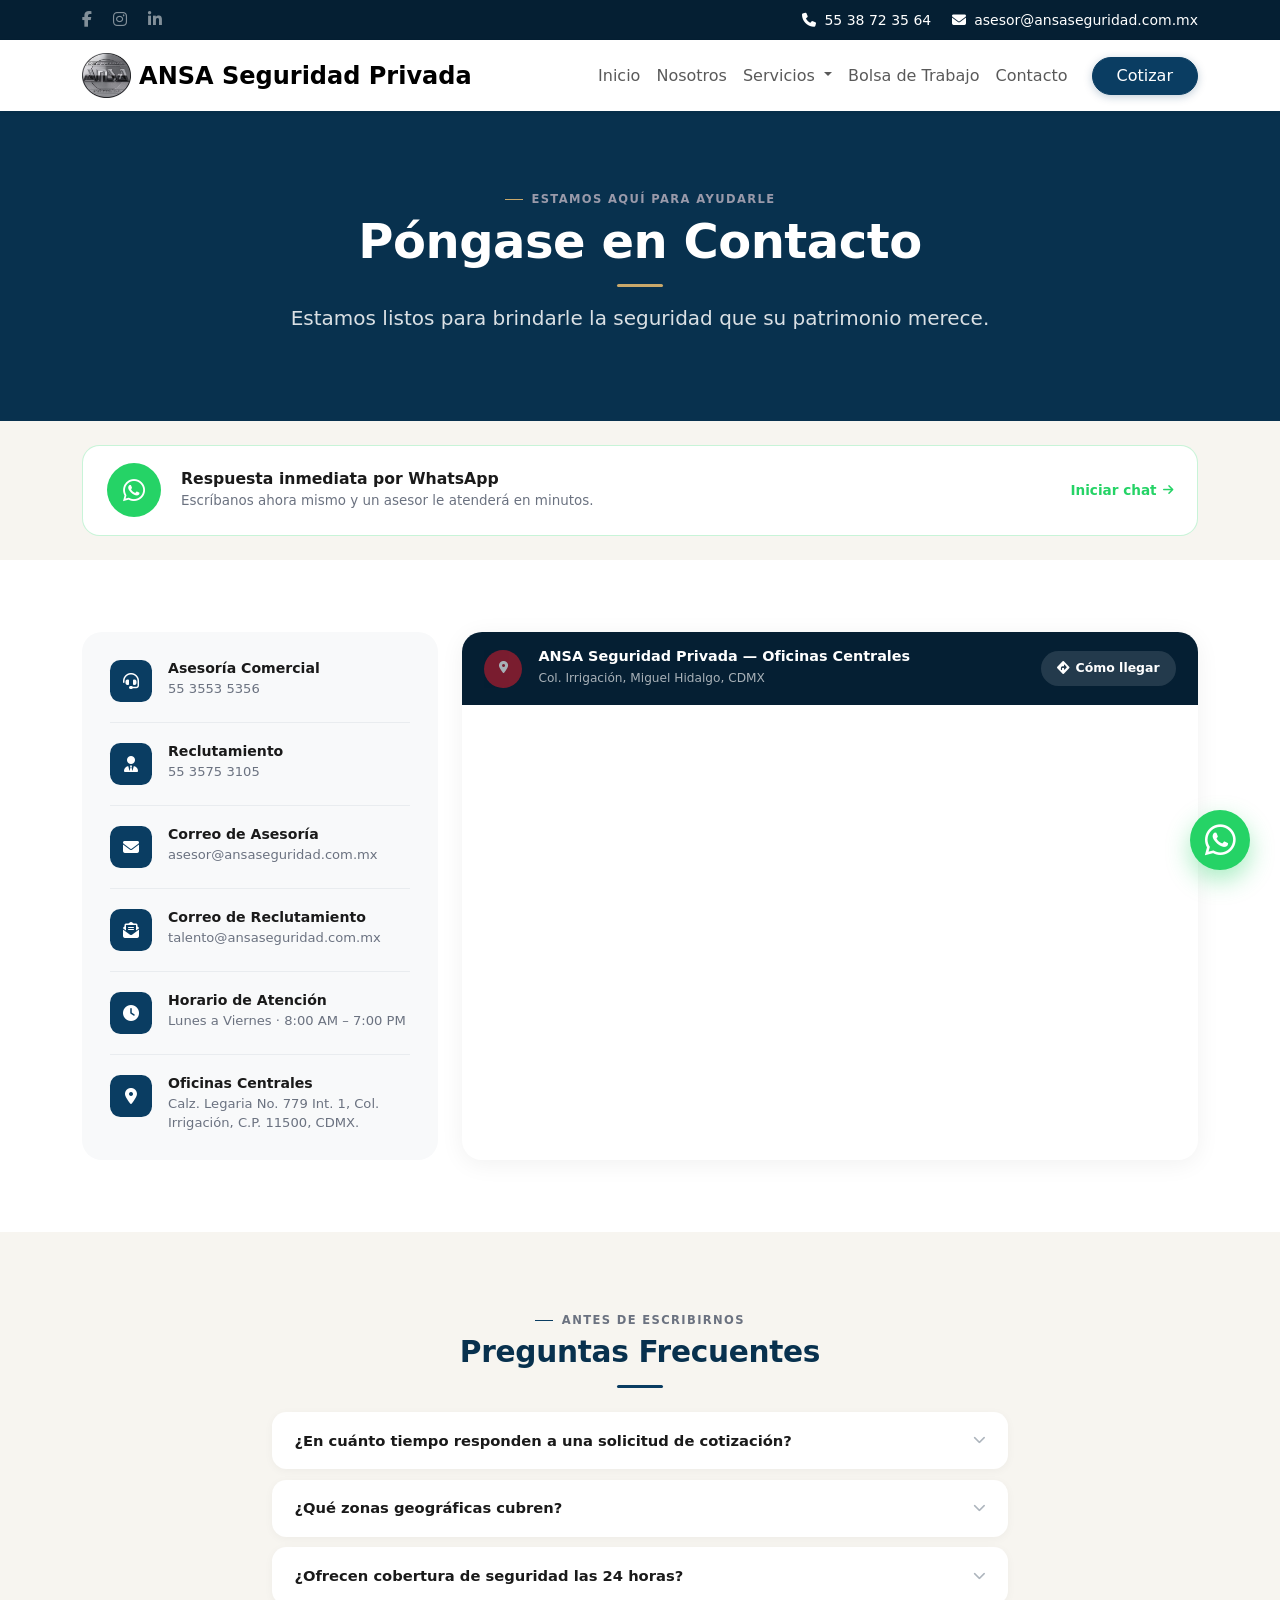
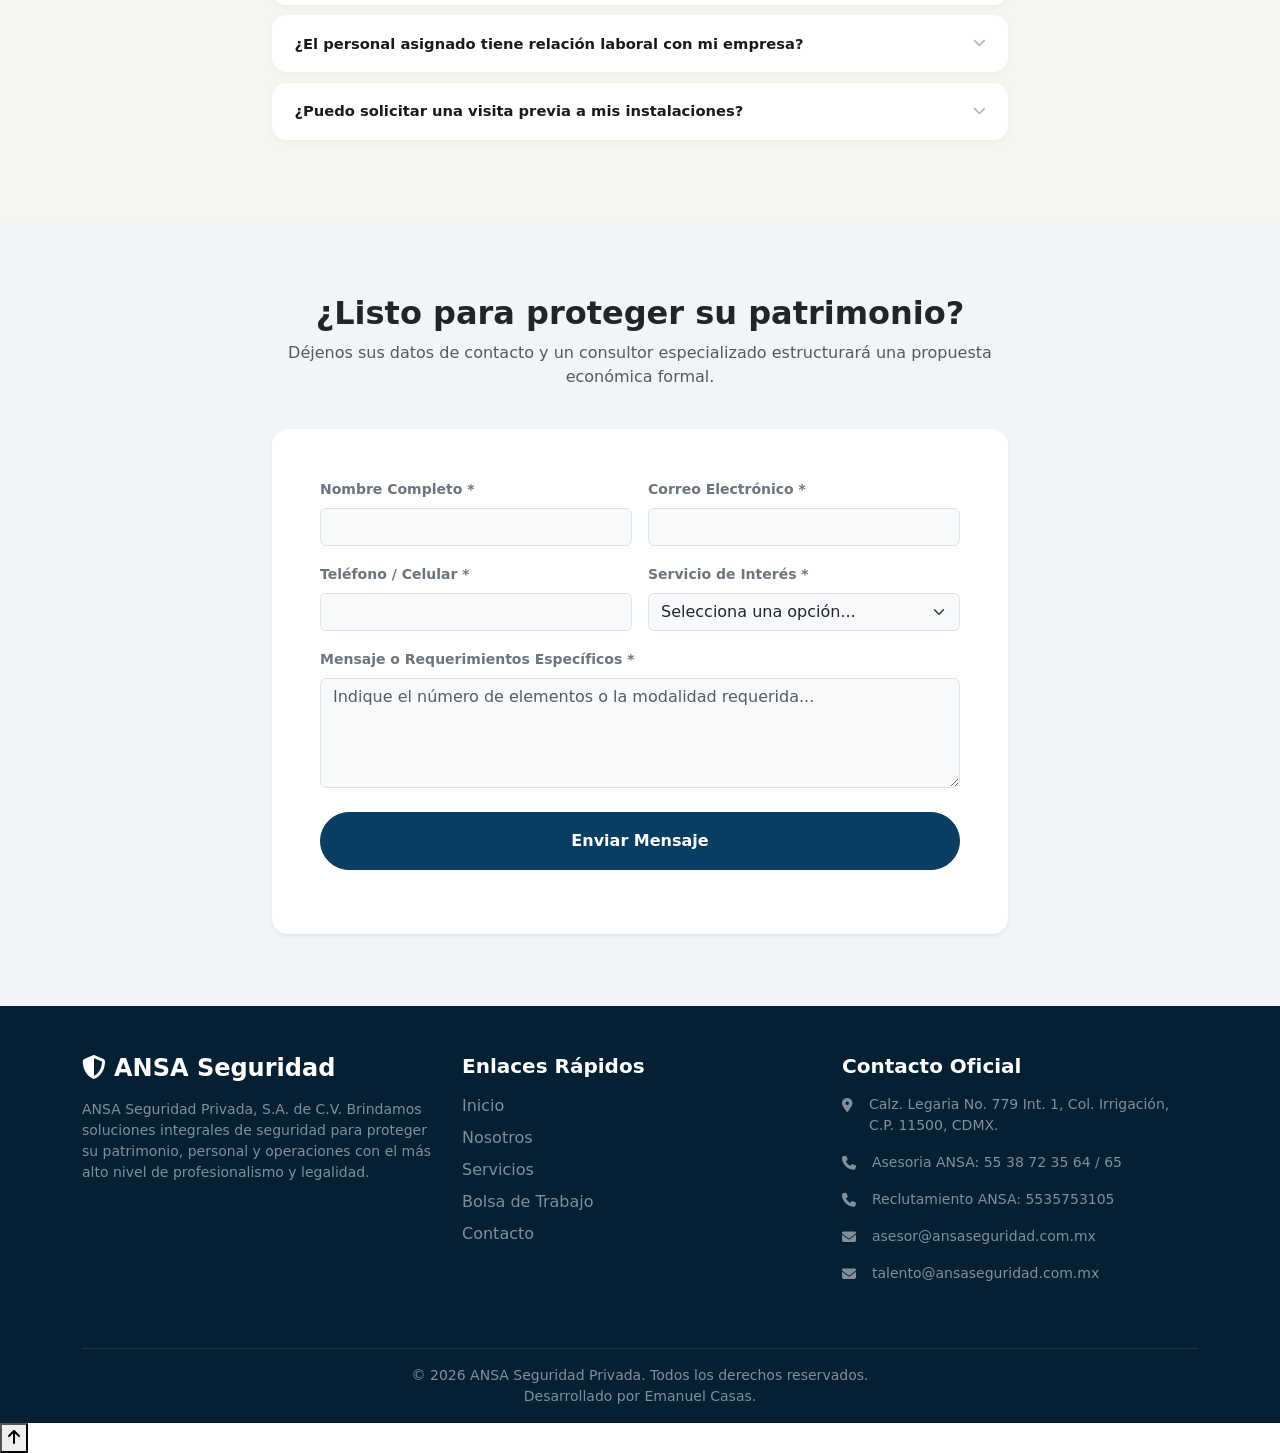
==== commit 49f43a3c: "Update contacto.html" ====
--- a/contacto.html
+++ b/contacto.html
@@ -58,16 +58,20 @@
                 <li class="nav-item"><a class="nav-link" href="#nosotros">Nosotros</a></li>
                 
                 <li class="nav-item dropdown">
-                    <a class="nav-link dropdown-toggle" href="servicios.html" id="navServicios" role="button" aria-expanded="false">
-                        Servicios
-                    </a>
+                    <a class="nav-link dropdown-toggle" href="servicios.html" id="navServicios" role="button" data-bs-toggle="dropdown" aria-expanded="false">
+    Servicios
+</a>
                     
                     <ul class="dropdown-menu border-0 shadow" aria-labelledby="navServicios">
                         
                         <li class="dropdown-submenu">
-                            <a class="dropdown-item py-2 d-flex justify-content-between align-items-center" href="servicios.html#intramuros">
-                                <span><i class="fa-solid fa-building-user me-2"></i> Guardias de Seguridad</span>
-                                <i class="fa-solid fa-chevron-right fa-xs ms-3 text-muted"></i>
+                            <a class="dropdown-item py-2 d-flex justify-content-between align-items-center dropdown-toggle-submenu"
+   href="servicios.html#intramuros"
+   data-bs-toggle="dropdown"
+   aria-expanded="false">
+    <span><i class="fa-solid fa-building-user me-2"></i> Guardias de Seguridad</span>
+    <i class="fa-solid fa-chevron-right fa-xs ms-3 text-muted"></i>
+</a>
                             </a>
                             
                             <ul class="dropdown-menu submenu border-0 shadow">
@@ -100,7 +104,7 @@
     </div>
 </nav>
 
-    <header class="py-5 text-white text-center" style="background-color: var(--c-navy, #1a1a1a);" data-aos="fade-down">
+    <header class="py-5 text-white text-center" style="background-color: var(--c-navy, #0A3D62);" data-aos="fade-down">
   <div class="container py-4">
     <span class="label-eyebrow on-dark justify-content-center mb-2">Estamos aquí para ayudarle</span>
     <h1 class="display-5 fw-bold h-display">Póngase en Contacto</h1>
@@ -429,9 +433,17 @@
         </div>
     </footer>
 
-    <a href="https://wa.me/525538723564?text=Hola,%20quisiera%20información%20sobre%20sus%20servicios" class="whatsapp-btn" target="_blank">
-        <i class="fa-brands fa-whatsapp"></i>
-    </a>
+    <div class="wa-float-wrap">
+  <div class="wa-bubble" id="wa-bubble">
+    <button class="wa-bubble-close" aria-label="Cerrar">&times;</button>
+    <p>¿Necesitas ayuda inmediata?<br><strong>¡Escríbenos ahora!</strong></p>
+  </div>
+  <a href="https://wa.me/525538723564?text=Hola,%20solicito%20una%20cotización%20de%20servicios%20de%20seguridad%20privada"
+     class="whatsapp-btn" target="_blank" id="wa-float-btn">
+    <i class="fa-brands fa-whatsapp"></i>
+    <span class="wa-pulse-ring"></span>
+  </a>
+</div>
 
     <!-- Elegant Back to Top -->
     <button id="backToTop" class="back-to-top" aria-label="Volver arriba">
--- a/css/style.css
+++ b/css/style.css
@@ -1,503 +1,258 @@
-/* --- IDENTIDAD VISUAL REAL: ANSA SEGURIDAD --- */
-
-/* Colores corporativos (Negro carbón y grises metálicos) */
-.top-bar {
-    background-color: #1a1a1a; /* Negro carbón */
-}
-
-/* Global smooth scroll */
-html {
-    scroll-behavior: smooth;
-}
-
-/* Ajuste del botón principal a la identidad de ANSA - Azul oscuro profesional 2026 */
-.btn-primary {
-    background-color: #0a3d62;
-    border-color: #0a3d62;
-    transition: all 0.3s ease;
-}
-
-.btn-primary:hover {
-    background-color: #062c48;
-    border-color: #062c48;
-    transform: translateY(-1px);
-    box-shadow: 0 4px 12px rgba(10, 61, 98, 0.3);
-}
-
-.btn-primary:active {
-    transform: translateY(0);
-}
-
-/* Navbar accent colors (2026 update) */
-.navbar-nav .nav-link {
-    transition: color 0.25s ease;
-}
-
-.navbar-nav .nav-link:hover {
-    color: #0a3d62 !important;
-}
-
-.navbar-nav .nav-link.active {
-    color: #0a3d62 !important;
-    font-weight: 600;
-}
-
-.navbar .btn-primary {
-    box-shadow: 0 2px 8px rgba(10, 61, 98, 0.25);
-}
-
-/* --- 3. SECCIÓN HERO (PORTADA) --- */
+/* =====================================================================
+   ANSA SEGURIDAD PRIVADA — style.css
+   Sistema de diseño unificado v3 (optimizado, sin duplicados)
+   =====================================================================
+
+   ROLES DE COLOR (regla fija — azul rey domina sobre negro):
+   - AZUL REY (--c-royal / --c-royal-deep): color PRINCIPAL del sitio.
+                            --c-royal-deep sustituye al negro/navy en
+                            TODOS los fondos grandes de sección oscura
+                            (hero, footer, top-bar, clientes, paneles).
+                            --c-royal (más claro) es el de botones/CTAs.
+   - ROJO SELLO (--c-seal): acento de atención puntual — permisos,
+                            badges activos, hovers de tarjetas. Su uso
+                            es deliberadamente MENOR que el azul.
+   - NEGRO (--c-carbon):    casi sin uso ya; queda solo como variable
+                            de respaldo, no como color protagonista.
+   - LATÓN (--c-brass):     detalle decorativo puntual (sellos). Úsalo
+                            con moderación.
+
+   Paleta resultante visible: blanco, azul rey, negro (mínimo), rojo
+   (mínimo) — en ese orden de peso visual.
+
+   ÍNDICE DE SECCIONES:
+   1. Variables y reset global
+   2. Tipografía y labels compartidos
+   3. Navbar y dropdown
+   4. Hero
+   5. Botones globales
+   6. Nosotros (mv-cards, certs, mini-stats)
+   7. Sistemas integrales (grid de sectores en index)
+   8. Clientes
+   9. Permisos (sellos)
+   10. Servicios — grid 2×5 + panel sticky (+ compatibilidad versiones previas)
+   11. Consultoría
+   12. División Electrónica
+   13. Nuestro Personal (uniformes, categoría, responsabilidades)
+   14. Lightbox universal
+   15. Empleo (bolsa de trabajo)
+   16. Contacto (mapa, FAQ, WhatsApp banner)
+   17. WhatsApp flotante + recordatorio
+   18. Toast de confirmación
+   19. Footer
+   20. Utilidades (back to top, service cards)
+   ===================================================================== */
+
+
+/* =====================================================================
+   1. VARIABLES Y RESET GLOBAL
+   ===================================================================== */
+:root {
+  /* Acción / marca */
+  --c-royal:        #0a3d62;
+  --c-royal-dark:   #062c48;
+  --c-royal-deep:   #051f33;  /* azul rey casi-negro: reemplaza fondos de sección oscuros */
+  --c-royal-soft:   rgba(10, 61, 98, .15);
+
+  /* Atención institucional */
+  --c-seal:         #9c1c2e;
+  --c-seal-bright:  #b91c2e;
+  --c-seal-soft:    rgba(220, 53, 69, .15);
+
+  /* Fondo / contexto oscuro */
+  --c-navy:         #08314e;
+  --c-navy-soft:    #1a1a2e;
+  --c-carbon:       #1a1a1a;
+
+  /* Fondo claro */
+  --c-bone:         #f7f5f0;
+  --c-bone-deep:    #efebe2;
+  --c-light:        #f8f9fa;
+
+  /* Detalle decorativo */
+  --c-brass:        #c9a86a;
+
+  /* Texto / neutros */
+  --c-stone:        #6b7280;
+  --c-stone-light:  #9a9aaa;
+  --c-border:       #e9ecef;
+
+  /* WhatsApp (color de marca fijo) */
+  --c-whatsapp:     #25d366;
+
+  /* Tipografía */
+  --tracking-label: .12em;
+  --tracking-tight: -.01em;
+
+  /* Layout */
+  --navbar-offset:  96px;
+}
+
+html { scroll-behavior: smooth; }
+footer { background-color: var(--c-royal-deep); }
+
+
+/* =====================================================================
+   2. TIPOGRAFÍA Y LABELS COMPARTIDOS
+   ===================================================================== */
+
+.label-eyebrow {
+  display: inline-flex;
+  align-items: center;
+  gap: .55rem;
+  font-size: .72rem;
+  font-weight: 700;
+  text-transform: uppercase;
+  letter-spacing: var(--tracking-label);
+  color: var(--c-stone);
+}
+.label-eyebrow::before {
+  content: '';
+  width: 18px;
+  height: 1.5px;
+  background: var(--c-royal);
+  display: inline-block;
+}
+.label-eyebrow.on-dark { color: var(--c-stone-light); }
+.label-eyebrow.on-dark::before { background: var(--c-brass); }
+
+.h-display {
+  font-weight: 800;
+  letter-spacing: var(--tracking-tight);
+  line-height: 1.08;
+}
+
+.title-line {
+  width: 46px;
+  height: 3px;
+  background: var(--c-royal);
+  border-radius: 2px;
+}
+.title-line.on-dark { background: var(--c-brass); }
+
+.shadow-text { text-shadow: 2px 2px 5px rgba(0, 0, 0, .8); }
+
+.section-tight { padding-top: 3.25rem; padding-bottom: 3.25rem; }
+@media (max-width: 767px) {
+  .section-tight { padding-top: 2.5rem; padding-bottom: 2.5rem; }
+}
+
+[data-aos] { transition-duration: 650ms !important; }
+
+
+/* =====================================================================
+   3. NAVBAR Y DROPDOWN
+   ===================================================================== */
+
+.top-bar { background-color: var(--c-royal-deep); }
+
+.ansa-logo { height: 45px; width: auto; transition: height .2s ease; }
+@media (max-width: 991px) { .ansa-logo { height: 58px; } }
+@media (max-width: 575px) {
+  .ansa-logo { height: 52px; }
+  .ansa-brand-text { font-size: 1.05rem; }
+}
+
+#main-navbar {
+  transition: background-color .3s ease, box-shadow .3s ease, padding .25s ease;
+}
+#main-navbar.navbar-scrolled {
+  background-color: #fff !important;
+  box-shadow: 0 2px 20px rgba(0,0,0,.10);
+  padding-top: .4rem !important;
+  padding-bottom: .4rem !important;
+}
+
+.navbar-nav .nav-link { transition: color .25s ease; }
+.navbar-nav .nav-link:hover,
+.navbar-nav .nav-link.active { color: var(--c-royal) !important; }
+.navbar-nav .nav-link.active { font-weight: 600; }
+
+.navbar .btn-primary { box-shadow: 0 2px 8px rgba(10, 61, 98, .25); }
+
+.dropdown-menu-servicios {
+  min-width: 280px;
+  padding: .5rem;
+  max-height: 420px;
+  overflow-y: auto;
+}
+.dropdown-menu-servicios .dropdown-item,
+.dropdown-item {
+  border-radius: .5rem;
+  font-size: .9rem;
+  transition: background .15s ease, padding-left .15s ease, color .15s ease;
+}
+.dropdown-item:hover,
+.dropdown-item:focus,
+.dropdown-menu-servicios .dropdown-item:hover,
+.dropdown-menu-servicios .dropdown-item:focus {
+  background: var(--c-light);
+  color: var(--c-royal);
+  padding-left: 1.5rem;
+}
+.dropdown-menu-servicios .dropdown-item.ps-4:hover { padding-left: 1.6rem !important; }
+.dropdown-header { color: #adb5bd; padding-left: .75rem; }
+
+@keyframes dropdown-fade-in {
+  from { opacity: 0; transform: translateY(10px); }
+  to   { opacity: 1; transform: translateY(0); }
+}
+
+.dropdown-toggle-submenu::after { display: none; }
+
+@media (min-width: 992px) {
+  .navbar .dropdown:hover > .dropdown-menu {
+    display: block !important;
+    margin-top: 0;
+    animation: dropdown-fade-in .3s ease;
+  }
+  .dropdown-submenu { position: relative; }
+  .dropdown-submenu > .submenu,
+  .dropdown-submenu > .dropdown-menu.submenu {
+    display: none !important;
+    position: absolute;
+    top: 0;
+    left: 100%;
+    margin-top: -5px;
+    min-width: 250px;
+  }
+  .dropdown-submenu:hover > .submenu,
+  .dropdown-submenu:hover > .dropdown-menu.submenu { display: block !important; }
+}
+
+@media (max-width: 991px) {
+  .dropdown-submenu > .submenu,
+  .dropdown-menu.submenu {
+    display: none;
+    position: static !important;
+    left: 0;
+    padding-left: 1rem;
+    margin-top: 0;
+    border: none !important;
+    box-shadow: none !important;
+    background: var(--c-light);
+    border-radius: .6rem;
+  }
+  .dropdown-submenu:hover > .submenu { display: block; }
+}
+
+[data-sector-link][aria-expanded="true"] { color: var(--c-royal) !important; }
+
+
+/* =====================================================================
+   4. HERO
+   ===================================================================== */
+
 .hero-section {
-    /* Cambiamos el filtro rojizo/azul por un filtro oscuro (negro/gris) que resalta cualquier foto */
-    background: linear-gradient(rgba(26, 26, 26, 0.6), rgba(0, 0, 0, 0.8)), 
-                url('https://images.unsplash.com/photo-1486406146926-c627a92ad1ab?q=80&w=2070&auto=format&fit=crop');
-    background-size: cover;
-    background-position: center;
-    background-repeat: no-repeat;
-    
-    /* vh significa 'Viewport Height'. 80vh hace que ocupe el 80% del alto de la pantalla */
-    height: 80vh; 
-    min-height: 500px;
-}
-
-/* Una pequeña sombra al texto blanco para que resalte más */
-.shadow-text {
-    text-shadow: 2px 2px 5px rgba(0, 0, 0, 0.8);
-}
-
-/* --- 4. SECCIÓN NOSOTROS --- */
-
-/* Rayita decorativa debajo de los títulos - Azul oscuro profesional */
-.title-line {
-    width: 60px;
-    height: 4px;
-    background-color: #0a3d62;
-    border-radius: 2px;
-}
-
-/* Efecto hover para las tarjetas de Misión/Visión */
-.custom-card {
-    transition: transform 0.3s ease, box-shadow 0.3s ease;
-}
-
-.custom-card:hover {
-    transform: translateY(-5px);
-    box-shadow: 0 10px 20px rgba(0, 0, 0, 0.1) !important;
-}
-
-/* --- BOTÓN WHATSAPP FLOTANTE --- */
-.whatsapp-btn {
-    position: fixed;
-    width: 60px;
-    height: 60px;
-    bottom: 30px;
-    right: 30px;
-    background-color: #25d366; /* Este se queda igual, es el verde oficial de WhatsApp */
-    color: #FFF;
-    border-radius: 50px;
-    text-align: center;
-    font-size: 35px;
-    box-shadow: 2px 2px 10px rgba(0,0,0,0.2);
-    z-index: 1000; /* Asegura que siempre esté por encima de todo */
-    display: flex;
-    justify-content: center;
-    align-items: center;
-    text-decoration: none;
-    transition: transform 0.2s ease;
-}
-
-.whatsapp-btn:hover {
-    color: #FFF;
-    transform: scale(1.1); /* Se hace un poquito más grande al pasar el mouse */
-}
-
-/* --- 5. SLIDER INFINITO DE LOGOS (Mejorado 2026 - seamless marquee) --- */
-.logo-slider {
-    width: 100%;
-    overflow: hidden;
-    position: relative;
-    padding: 20px 0;
-    background: #f8f9fa;
-    border-radius: 12px;
-}
-
-.logo-slide-track {
-    display: flex;
-    width: max-content;
-    animation: scrollLogos 28s linear infinite;
-    gap: 2rem;
-    align-items: center;
-}
-
-.logo-slide-track:hover {
-    animation-play-state: paused;
-}
-
-.slide {
-    display: flex;
-    justify-content: center;
-    align-items: center;
-    min-width: 160px;
-    height: 80px;
-    padding: 8px 20px;
-    background: white;
-    border-radius: 10px;
-    box-shadow: 0 2px 8px rgba(0,0,0,0.06);
-    transition: transform 0.3s ease, box-shadow 0.3s ease;
-}
-
-.slide:hover {
-    transform: scale(1.03);
-    box-shadow: 0 6px 16px rgba(0,0,0,0.1);
-}
-
-.slide img {
-    max-height: 52px;
-    max-width: 140px;
-    width: auto;
-    height: auto;
-    filter: grayscale(100%);
-    opacity: 0.75;
-    transition: all 0.35s ease;
-}
-
-.slide:hover img {
-    filter: grayscale(0%);
-    opacity: 1;
-}
-
-/* Infinite seamless scroll animation */
-@keyframes scrollLogos {
-    0% { transform: translateX(0); }
-    100% { transform: translateX(-50%); }
-}
-
-/* Duplicate logos in HTML for seamless loop */
-
-/* --- 6. SECCIÓN SERVICIOS (RESUMEN) --- */
-.service-card {
-    background-color: #f8f9fa;
-    border-radius: 12px;
-    transition: all 0.3s ease;
-    cursor: pointer;
-}
-
-/* El ícono por defecto (Negro corporativo) */
-.icon-service {
-    color: #1a1a1a;
-    transition: transform 0.3s ease, color 0.3s ease;
-}
-
-/* Efecto hover: la tarjeta flota y genera una sombra fuerte */
-.service-card:hover {
-    background-color: #ffffff;
-    transform: translateY(-10px);
-    box-shadow: 0 15px 30px rgba(0, 0, 0, 0.15) !important;
-}
-
-/* Efecto hover: el ícono crece y se vuelve de color gris plata metálico */
-.service-card:hover .icon-service {
-    transform: scale(1.2);
-    color: #718096; /* Gris metálico */
-}
-
-/* --- 7. FOOTER --- */
-.footer-link {
-    transition: color 0.3s ease, padding-left 0.3s ease;
-}
-
-/* Al pasar el mouse, el texto se ilumina y da un mini saltito a la derecha */
-.footer-link:hover {
-    color: #ffffff !important;
-    padding-left: 6px; 
-}
-
-.footer-icon {
-    transition: color 0.3s ease, transform 0.3s ease;
-}
-
-/* Al pasar el mouse en los iconos sociales, se iluminan y crecen un poco */
-.footer-icon:hover {
-    color: #ffffff !important;
-    transform: scale(1.2);
-    display: inline-block;
-}
-
-/* Fondo del pie de página */
-footer {
-    background-color: #1a1a1a;
-}
-
-/* --- ESTILO PARA EL CURSOR ANIMADO (JS) --- */
-.cursor {
-    display: inline-block;
-    width: 3px;
-    background-color: #fff;
-    margin-left: 2px;
-    animation: blink 0.7s infinite;
-}
-
-@keyframes blink {
-    0%, 100% { opacity: 1; }
-    50% { opacity: 0; }
-}
-
-/* --- EFECTO CORPORATIVO PARA LOGOS DE CLIENTES --- */
-.client-logo {
-    /* Convierte los logotipos a escala de grises y les baja un poco la intensidad */
-    filter: grayscale(100%);
-    opacity: 0.6;
-    transition: all 0.3s ease-in-out;
-}
-
-/* Al pasar el mouse por encima, el logotipo recupera su color original al 100% */
-.client-logo:hover {
-    filter: grayscale(0%);
-    opacity: 1;
-    transform: scale(1.05); /* Un micro-zoom muy sutil */
-}
-
-/* --- EFECTO HOVER PARA EL DROPDOWN (DESKTOP) --- */
-@media (min-width: 992px) {
-    /* Agregamos ">" para que solo afecte al menú principal, no a los submenús anidados */
-    .nav-item.dropdown:hover > .dropdown-menu {
-        display: block;
-        margin-top: 0; 
-        animation: fadeIn 0.3s ease;
-    }
-}
-
-@keyframes fadeIn {
-    from { opacity: 0; transform: translateY(10px); }
-    to { opacity: 1; transform: translateY(0); }
-}
-
-.dropdown-item:hover {
-    background-color: #f8f9fa;
-    color: #1a1a1a;
-    padding-left: 1.5rem;
-    transition: all 0.3s ease;
-}
-
-
-/* --- ESTILOS COMPLEMENTARIOS PARA PESTAÑAS DE SERVICIOS --- */
-#subservices-menu .list-group-item.active {
-    background-color: #1a1a1a !important; /* Negro corporativo */
-    color: #ffffff !important;
-    font-weight: 600;
-}
-
-#subservices-menu .list-group-item {
-    color: #4a5568;
-    transition: all 0.2s ease;
-}
-
-#subservices-menu .list-group-item:hover:not(.active) {
-    background-color: #f1f4f8;
-    color: #1a1a1a;
-    padding-left: 1.25rem; /* Pequeño desplazamiento interactivo */
-}
-
-/* Ocultar barra de scroll en el menú deslizante de móviles */
-#subservices-menu::-webkit-scrollbar {
-    display: none;
-}
-
-/* Form enhancements with new accent */
-.form-control:focus, .form-select:focus {
-    border-color: #0a3d62;
-    box-shadow: 0 0 0 0.2rem rgba(10, 61, 98, 0.15);
-}
-
-textarea.form-control {
-    resize: vertical;
-    min-height: 110px;
-}
-
-/* Subtle animation for cards and sections */
-.card, .custom-card {
-    transition: transform 0.35s cubic-bezier(0.4, 0, 0.2, 1), 
-                box-shadow 0.35s cubic-bezier(0.4, 0, 0.2, 1);
-}
-
-/* AOS enhancement - smoother entrance */
-[data-aos] {
-    transition-duration: 650ms !important;
-}
-
-/* === BOTÓN WHATSAPP CON ANIMACIÓN ATRAYENTE === */
-.whatsapp-btn {
-    animation: whatsappPulse 2s infinite;
-    box-shadow: 0 10px 25px rgba(37, 211, 102, 0.4);
-}
-@keyframes whatsappPulse {
-    0%, 100% { transform: scale(1); }
-    50% { transform: scale(1.12); }
-}
-
-/* === BACK TO TOP – sin overlap === */
-.back-to-top-btn {
-    bottom: 100px !important;   /* sube más arriba del WhatsApp */
-    right: 30px;
-    z-index: 9999;
-    width: 55px;
-    height: 55px;
-    display: flex;
-    align-items: center;
-    justify-content: center;
-    box-shadow: 0 10px 20px rgba(0,0,0,0.2);
-}
-
-
-/* Hover zoom en fotos de uniforme */
-.uniform-img-wrap:hover .uniform-photo {
-  transform: scale(1.04);
-}
-.uniform-img-wrap {
-  overflow: hidden;
-}
- 
-/* Hover lift en tarjetas de responsabilidades */
-.resp-card-hover {
-  transition: transform .25s ease, box-shadow .25s ease;
-  cursor: default;
-}
-.resp-card-hover:hover {
-  transform: translateY(-6px);
-  box-shadow: 0 12px 32px rgba(0,0,0,.18) !important;
-}
- 
-/* Hover sutil en categorías */
-.categoria-item {
-  transition: background .2s;
-}
-.categoria-item:hover {
-  background-color: #f0f4ff !important;
-}
-
-/* ── División Electrónica ─────────────────────────────────── */
-.elec-img-wrap { background: #1a1a2e; cursor: default; }
- 
-.elec-main-img { height: 100%; min-height: 380px; }
- 
-/* Miniaturas */
-.elec-thumb {
-  width: 44px; height: 44px;
-  border-radius: 10px;
-  border: 2px solid rgba(255,255,255,.25);
-  background: rgba(255,255,255,.1);
-  color: #fff;
-  font-size: .85rem;
-  cursor: pointer;
-  transition: border-color .2s, background .2s, transform .2s;
-  backdrop-filter: blur(4px);
-}
-.elec-thumb:hover,
-.elec-thumb.active {
-  border-color: #dc3545;
-  background: rgba(220,53,69,.25);
-  transform: scale(1.08);
-}
- 
-/* Cards de servicios */
-.elec-service-card {
-  background: rgba(255,255,255,.04);
-  border: 1px solid rgba(255,255,255,.08);
-  cursor: pointer;
-  transition: background .25s, border-color .25s, transform .2s;
-}
-.elec-service-card:hover,
-.elec-service-card.active-card {
-  background: rgba(255,255,255,.09);
-  border-color: rgba(220,53,69,.45);
-  transform: translateX(4px);
-}
-.elec-service-card.active-card .elec-svc-icon {
-  background: rgba(220,53,69,.18) !important;
-  border-color: rgba(220,53,69,.4) !important;
-}
-.elec-service-card.active-card .elec-svc-icon i {
-  color: #dc3545 !important;
-}
- 
-/* Dot pulsante del badge */
-@keyframes pulse-dot {
-  0%, 100% { opacity: 1; }
-  50%       { opacity: .3; }
-}
- 
-/* ── Lightbox ────────────────────────────────────────────── */
-#ansa-lightbox {
-  display: none;
-  position: fixed;
-  inset: 0;
-  z-index: 9999;
-  background: rgba(0,0,0,.92);
-  align-items: center;
-  justify-content: center;
-  padding: 1.5rem;
-  animation: lb-fade-in .2s ease;
-}
-#ansa-lightbox.open { display: flex; }
- 
-@keyframes lb-fade-in {
-  from { opacity: 0; }
-  to   { opacity: 1; }
-}
- 
-#lb-inner {
-  position: relative;
-  max-width: 580px;
-  width: 100%;
-  text-align: center;
-  animation: lb-zoom-in .25s ease;
-}
-@keyframes lb-zoom-in {
-  from { transform: scale(.92); opacity: 0; }
-  to   { transform: scale(1);   opacity: 1; }
-}
- 
-#lb-img {
-  max-width: 100%;
-  max-height: 80vh;
-  border-radius: 12px;
-  box-shadow: 0 24px 80px rgba(0,0,0,.6);
-  object-fit: contain;
-}
- 
-#lb-caption {
-  color: rgba(255,255,255,.7);
-  font-size: .85rem;
-  margin-top: .75rem;
-  margin-bottom: 0;
-}
- 
-#lb-close {
-  position: fixed;
-  top: 1.25rem;
-  right: 1.5rem;
-  font-size: 2rem;
-  line-height: 1;
-  color: #fff;
-  background: rgba(255,255,255,.12);
-  border: none;
-  border-radius: 50%;
-  width: 44px; height: 44px;
-  cursor: pointer;
-  transition: background .2s;
-  z-index: 10000;
-}
-#lb-close:hover { background: rgba(220,53,69,.7); }
- 
-/* Cursor pointer en imágenes con lightbox */
-[data-lightbox] {
-  cursor: zoom-in;
-}
- 
-
-/* ══ HERO ══════════════════════════════════════════════════════ */
- 
-/* Dot verde pulsante del badge */
+  background: linear-gradient(rgba(10, 61, 98, .3), rgba(10, 61, 98, .3)),
+              url('https://images.unsplash.com/photo-1486406146926-c627a92ad1ab?q=80&w=2070&auto=format&fit=crop');
+  background-size: cover;
+  background-position: center;
+  background-repeat: no-repeat;
+  height: 80vh;
+  min-height: 500px;
+}
+
 .hero-dot {
   display: inline-block;
   width: 7px; height: 7px;
@@ -507,11 +262,10 @@
   vertical-align: middle;
 }
 @keyframes pulse-dot {
-  0%, 100% { opacity:1; transform:scale(1); }
-  50%       { opacity:.5; transform:scale(1.4); }
-}
- 
-/* Pill del typewriter */
+  0%, 100% { opacity: 1; transform: scale(1); }
+  50%      { opacity: .5; transform: scale(1.4); }
+}
+
 .hero-tw-wrap {
   min-height: 56px;
   display: flex;
@@ -522,7 +276,7 @@
 .hero-tw-pill {
   display: inline-block;
   background: #fff;
-  color: #1a1a2e;
+  color: var(--c-royal-deep);
   font-size: 1.6rem;
   font-weight: 700;
   padding: .35rem 1.4rem;
@@ -538,17 +292,18 @@
   animation: blink .75s step-end infinite;
   line-height: 1;
 }
-@keyframes blink { 50% { opacity:0; } }
- 
-/* Stats del hero */
+@keyframes blink { 50% { opacity: 0; } }
+
+.cursor {
+  display: inline-block;
+  width: 3px;
+  background-color: #fff;
+  margin-left: 2px;
+  animation: blink .7s infinite;
+}
+
 .hero-stat { text-align: center; }
-.hero-stat-num {
-  display: block;
-  font-size: 2rem;
-  font-weight: 800;
-  color: #fff;
-  line-height: 1;
-}
+.hero-stat-num { display: block; font-size: 2rem; font-weight: 800; color: #fff; line-height: 1; }
 .hero-stat-label {
   font-size: .75rem;
   color: rgba(255,255,255,.65);
@@ -556,12 +311,8 @@
   letter-spacing: .04em;
   text-transform: uppercase;
 }
-.hero-stat-divider {
-  border-left: 1px solid rgba(255,255,255,.2);
-  padding-left: 2.5rem;
-}
- 
-/* Flecha de scroll */
+.hero-stat-divider { border-left: 1px solid rgba(255,255,255,.2); padding-left: 2.5rem; }
+
 .hero-scroll-arrow {
   bottom: 2rem;
   left: 50%;
@@ -573,84 +324,132 @@
 }
 @keyframes bounce-arrow {
   0%, 100% { transform: translateX(-50%) translateY(0); }
-  50%       { transform: translateX(-50%) translateY(8px); }
-}
- 
-/* Navbar scroll: transparente → sólido */
-#main-navbar {
-  transition: background-color .3s ease, box-shadow .3s ease, padding .25s ease;
-}
-#main-navbar.navbar-scrolled {
-  background-color: #fff !important;
-  box-shadow: 0 2px 20px rgba(0,0,0,.10);
-  padding-top: .4rem !important;
-  padding-bottom: .4rem !important;
-}
- 
-/* ══ NOSOTROS ═══════════════════════════════════════════════════ */
- 
-/* Badges de certificaciones */
+  50%      { transform: translateX(-50%) translateY(8px); }
+}
+
+.hero-job-banner { display: flex; justify-content: center; margin-top: 1.5rem; }
+.hero-job-banner-link {
+  display: inline-flex;
+  align-items: center;
+  gap: .75rem;
+  background: rgba(255,255,255,.1);
+  border: 1px solid rgba(255,255,255,.25);
+  backdrop-filter: blur(6px);
+  border-radius: 50px;
+  padding: .6rem 1.4rem .6rem .6rem;
+  text-decoration: none;
+  transition: background .25s ease, transform .2s ease, border-color .25s ease;
+}
+.hero-job-banner-link:hover {
+  background: rgba(255,255,255,.18);
+  border-color: rgba(255,255,255,.4);
+  transform: translateY(-2px);
+}
+.hero-job-banner-icon {
+  flex-shrink: 0;
+  width: 34px; height: 34px;
+  border-radius: 50%;
+  background: var(--c-seal-bright);
+  color: #fff;
+  display: flex;
+  align-items: center;
+  justify-content: center;
+  font-size: .85rem;
+}
+.hero-job-banner-text { color: #fff; font-size: .85rem; font-weight: 500; }
+.hero-job-banner-text strong { font-weight: 700; }
+.hero-job-banner-arrow { color: #fff; font-size: .8rem; opacity: .8; transition: transform .2s ease; }
+.hero-job-banner-link:hover .hero-job-banner-arrow { transform: translateX(3px); }
+
+@media (max-width: 480px) {
+  .hero-job-banner-link { padding: .55rem 1.1rem .55rem .55rem; }
+  .hero-job-banner-text { font-size: .78rem; }
+}
+
+
+/* =====================================================================
+   5. BOTONES GLOBALES — azul rey como acento de acción
+   ===================================================================== */
+
+.btn-primary {
+  background-color: var(--c-royal);
+  border-color: var(--c-royal);
+  transition: all .3s ease;
+}
+.btn-primary:hover {
+  background-color: var(--c-royal-dark);
+  border-color: var(--c-royal-dark);
+  transform: translateY(-1px);
+  box-shadow: 0 4px 12px rgba(10, 61, 98, .3);
+}
+.btn-primary:active { transform: translateY(0); }
+
+.form-control:focus,
+.form-select:focus {
+  border-color: var(--c-royal);
+  box-shadow: 0 0 0 .2rem var(--c-royal-soft);
+}
+
+textarea.form-control { resize: vertical; min-height: 110px; }
+
+.card,
+.custom-card {
+  transition: transform .35s cubic-bezier(.4,0,.2,1),
+              box-shadow .35s cubic-bezier(.4,0,.2,1);
+}
+.custom-card:hover {
+  transform: translateY(-5px);
+  box-shadow: 0 10px 20px rgba(0,0,0,.1) !important;
+}
+
+
+/* =====================================================================
+   6. NOSOTROS (mv-cards, certs, mini-stats)
+   ===================================================================== */
+
 .cert-badge {
   display: inline-flex;
   align-items: center;
   gap: 4px;
   background: #fff;
-  border: 1px solid #dee2e6;
+  border: 1px solid var(--c-border);
   border-radius: 50px;
   padding: .3rem .9rem;
   font-size: .78rem;
   font-weight: 600;
-  color: #1a1a2e;
-  transition: background .2s, border-color .2s;
-}
-.cert-badge:hover {
-  background: #1a1a2e;
-  border-color: #1a1a2e;
-  color: #fff;
-}
+  color: var(--c-navy-soft);
+  transition: background .2s ease, border-color .2s ease, color .2s ease;
+}
+.cert-badge:hover { background: var(--c-royal); border-color: var(--c-royal); color: #fff; }
 .cert-badge i { color: #198754; }
 .cert-badge:hover i { color: #4ade80; }
- 
-/* Cards misión/visión */
+
 .mv-card {
   display: flex;
   gap: 1rem;
   align-items: flex-start;
   background: #fff;
-  border: 1px solid #dee2e6;
+  border: 1px solid var(--c-border);
   border-radius: 1rem;
   padding: 1.25rem 1.5rem;
   transition: transform .25s ease, box-shadow .25s ease;
 }
-.mv-card:hover {
-  transform: translateY(-4px);
-  box-shadow: 0 10px 28px rgba(0,0,0,.09);
-}
+.mv-card:hover { transform: translateY(-4px); box-shadow: 0 10px 28px rgba(0,0,0,.09); }
 .mv-icon {
   flex-shrink: 0;
   width: 46px; height: 46px;
   border-radius: .6rem;
-  background: #1a1a2e;
+  background: var(--c-royal);
   display: flex;
   align-items: center;
   justify-content: center;
   color: #fff;
   font-size: 1.1rem;
 }
- 
-/* Mini-stats de nosotros */
-.mini-stat {
-  background: #1a1a2e;
-  color: #fff;
-  transition: transform .2s;
-}
+
+.mini-stat { background: var(--c-royal-deep); color: #fff; transition: transform .2s ease; }
 .mini-stat:hover { transform: translateY(-3px); }
-.mini-stat-num {
-  font-size: 1.75rem;
-  font-weight: 800;
-  line-height: 1;
-  color: #fff;
-}
+.mini-stat-num { font-size: 1.75rem; font-weight: 800; line-height: 1; color: #fff; }
 .mini-stat-label {
   font-size: .7rem;
   text-transform: uppercase;
@@ -658,520 +457,13 @@
   color: rgba(255,255,255,.55);
   margin-top: .25rem;
 }
- 
- /* Dropdown más ancho para que cómodamente entren los sectores en 2 col en desktop */
-.dropdown-menu-servicios {
-  min-width: 280px;
-  padding: .5rem;
-  max-height: 420px;
-  overflow-y: auto;
-}
-.dropdown-menu-servicios .dropdown-item {
-  border-radius: .5rem;
-  font-size: .9rem;
-  transition: background .15s, padding-left .15s;
-}
-.dropdown-menu-servicios .dropdown-item:hover,
-.dropdown-menu-servicios .dropdown-item:focus {
-  background: #f1f3f5;
-  padding-left: 1.1rem !important;
-}
-.dropdown-menu-servicios .dropdown-item.ps-4:hover {
-  padding-left: 1.6rem !important;
-}
-.dropdown-header {
-  color: #adb5bd;
-  padding-left: .75rem;
-}
- 
-/* COMPORTAMIENTO PARA ESCRITORIO (Apertura con Hover) */
-    @media (min-width: 992px) {
-        /* 1. Abre el menú principal (Servicios) al pasar el ratón */
-        .navbar .dropdown:hover > .dropdown-menu {
-            display: block !important;
-            margin-top: 0; /* Evita parpadeos al mover el cursor hacia abajo */
-        }
-        
-        /* 2. Prepara el contenedor del submenú */
-        .dropdown-submenu {
-            position: relative;
-        }
-        
-        /* 3. Posiciona el submenú (Sectores) a la derecha y lo oculta */
-        .dropdown-submenu > .submenu {
-            display: none !important;
-            position: absolute;
-            top: 0;
-            left: 100%; 
-            margin-top: -5px; /* Ajuste fino para alinear con el elemento padre */
-            min-width: 250px;
-        }
-        
-        /* 4. Muestra el submenú al pasar el ratón sobre "Guardias de Seguridad" */
-        .dropdown-submenu:hover > .submenu {
-            display: block !important;
-        }
-    }
-
-    /* COMPORTAMIENTO PARA MÓVILES (Ajuste visual) */
-    @media (max-width: 991px) {
-        .dropdown-submenu > .submenu {
-            display: none;
-            position: relative;
-            left: 0;
-            padding-left: 1rem;
-            margin-top: 0;
-            border: none !important;
-            box-shadow: none !important;
-        }
-        /* En móviles, tocar el elemento actuará como hover */
-        .dropdown-submenu:hover > .submenu {
-            display: block;
-        }
-    }
- 
- 
-.clientes-marquee-wrap {
-  overflow: hidden;
-  position: relative;
-  -webkit-mask-image: linear-gradient(to right, transparent, #000 8%, #000 92%, transparent);
-  mask-image: linear-gradient(to right, transparent, #000 8%, #000 92%, transparent);
-}
- 
-.clientes-marquee-track {
-  display: flex;
-  gap: .75rem;
-  width: max-content;
-  animation: clientes-scroll 32s linear infinite;
-}
- 
-.clientes-marquee-wrap:hover .clientes-marquee-track {
-  animation-play-state: paused;
-}
- 
-@keyframes clientes-scroll {
-  from { transform: translateX(0); }
-  to   { transform: translateX(-50%); }
-}
- 
-.cliente-chip {
-  display: inline-flex;
-  align-items: center;
-  gap: .55rem;
-  white-space: nowrap;
-  background: rgba(255,255,255,.06);
-  border: 1px solid rgba(255,255,255,.12);
-  border-radius: 50px;
-  padding: .65rem 1.4rem;
-  font-size: .92rem;
-  font-weight: 600;
-  color: #fff;
-  transition: background .2s, border-color .2s, transform .2s;
-}
-.cliente-chip:hover {
-  background: rgba(220,53,69,.15);
-  border-color: rgba(220,53,69,.4);
-  transform: translateY(-2px);
-}
-.cliente-chip i {
-  color: #dc3545;
-  font-size: .85rem;
-}
- 
-/* Respeta accesibilidad: pausa animación si el usuario prefiere menos movimiento */
-@media (prefers-reduced-motion: reduce) {
-  .clientes-marquee-track {
-    animation: none;
-  }
-  .clientes-marquee-wrap {
-    overflow-x: auto;
-  }
-}
-
- 
-/* Botones de sector activos */
-#subservices-menu .list-group-item-action {
-  background: #f8f9fa;
-  color: #495057;
-  transition: background .2s, color .2s, transform .15s;
-}
-#subservices-menu .list-group-item-action:hover {
-  background: #e9ecef;
-}
-#subservices-menu .list-group-item-action.active {
-  background: #1a1a2e !important;
-  color: #fff !important;
-  transform: translateX(2px);
-}
- 
-/* Fade en el contenido al cambiar de sector */
-.details-fading {
-  opacity: 0;
-}
- 
-/* ── Consultoría ─────────────────────────────────────────── */
-.consult-card {
-  background: #f8f9fa;
-  border: 1px solid #e9ecef;
-  transition: transform .25s ease, box-shadow .25s ease, border-color .25s ease;
-}
-.consult-card:hover {
-  transform: translateY(-6px);
-  box-shadow: 0 16px 36px rgba(0,0,0,.08);
-  border-color: #dee2e6;
-}
-.consult-icon {
-  width: 58px; height: 58px;
-  border-radius: 1rem;
-  background: #1a1a2e;
-  color: #fff;
-  display: flex;
-  align-items: center;
-  justify-content: center;
-  font-size: 1.4rem;
-}
-.consult-list li {
-  display: flex;
-  align-items: flex-start;
-  gap: .6rem;
-  margin-bottom: .55rem;
-  font-size: .9rem;
-  color: #495057;
-}
-.consult-list li:last-child { margin-bottom: 0; }
-.consult-list i {
-  color: #198754;
-  margin-top: .2rem;
-  font-size: .8rem;
-}
-
- 
-#sector-popover {
-  position: absolute;
-  display: none;
-  width: 300px;
-  max-width: calc(100vw - 24px);
-  background: #fff;
-  border-radius: 14px;
-  box-shadow: 0 18px 48px rgba(0,0,0,.18);
-  padding: 1.25rem 1.25rem 1.1rem;
-  z-index: 2000;
-  opacity: 0;
-  transform: translateY(-6px);
-  transition: opacity .18s ease, transform .18s ease;
-}
-#sector-popover.open {
-  opacity: 1;
-  transform: translateY(0);
-}
- 
-#sector-popover .sp-arrow {
-  position: absolute;
-  top: -7px;
-  left: 50%;
-  transform: translateX(-50%) rotate(45deg);
-  width: 14px; height: 14px;
-  background: #fff;
-  box-shadow: -2px -2px 6px rgba(0,0,0,.04);
-}
- 
-#sector-popover .sp-close {
-  position: absolute;
-  top: .5rem;
-  right: .6rem;
-  background: none;
-  border: none;
-  font-size: 1.3rem;
-  line-height: 1;
-  color: #adb5bd;
-  cursor: pointer;
-  padding: .15rem .4rem;
-  border-radius: 6px;
-  transition: background .15s, color .15s;
-}
-#sector-popover .sp-close:hover {
-  background: #f1f3f5;
-  color: #495057;
-}
- 
-#sector-popover .sp-icon {
-  width: 40px; height: 40px;
-  border-radius: 10px;
-  background: #1a1a2e;
-  color: #fff;
-  display: flex;
-  align-items: center;
-  justify-content: center;
-  font-size: 1rem;
-  margin-bottom: .75rem;
-}
- 
-#sector-popover .sp-title {
-  font-weight: 700;
-  font-size: .95rem;
-  margin-bottom: .4rem;
-  color: #1a1a1a;
-  padding-right: 1.2rem;
-}
- 
-#sector-popover .sp-text {
-  font-size: .82rem;
-  color: #6c757d;
-  line-height: 1.5;
-  margin-bottom: .9rem;
-}
- 
-#sector-popover .sp-cta {
-  display: inline-flex;
-  align-items: center;
-  font-size: .82rem;
-  font-weight: 600;
-  color: #dc3545;
-  text-decoration: none;
-  transition: gap .15s;
-}
-#sector-popover .sp-cta:hover {
-  text-decoration: underline;
-}
- 
-/* Indicador visual de que el link del navbar tiene popover */
-[data-sector-link][aria-expanded="true"] {
-  color: #dc3545 !important;
-}
-
-
-#sectores-grid {
-  align-items: start;
-}
- 
-.sector-card {
-  background: #fff;
-  border: 1px solid #e9ecef;
-  border-radius: 1.1rem;
-  overflow: hidden;
-  cursor: pointer;
-  transition: box-shadow .25s ease, border-color .25s ease, transform .2s ease;
-  height: 100%;
-}
- 
-.sector-card:hover {
-  transform: translateY(-4px);
-  box-shadow: 0 16px 36px rgba(0,0,0,.10);
-  border-color: #dee2e6;
-}
- 
-/* Imagen */
-.sector-card-img {
-  position: relative;
-  height: 170px;
-  overflow: hidden;
-}
-.sector-card-img img {
-  width: 100%;
-  height: 100%;
-  object-fit: cover;
-  transition: transform .5s ease;
-}
-.sector-card:hover .sector-card-img img {
-  transform: scale(1.08);
-}
-.sector-card-img::after {
-  content: '';
-  position: absolute;
-  inset: 0;
-  background: linear-gradient(to top, rgba(0,0,0,.45) 0%, transparent 55%);
-}
- 
-/* Ícono circular flotante sobre la imagen */
-.sector-card-icon {
-  position: absolute;
-  bottom: -18px;
-  left: 18px;
-  width: 46px; height: 46px;
-  border-radius: 12px;
-  background: #1a1a2e;
-  color: #fff;
-  display: flex;
-  align-items: center;
-  justify-content: center;
-  font-size: 1.05rem;
-  box-shadow: 0 6px 16px rgba(0,0,0,.25);
-  z-index: 2;
-  transition: background .25s ease;
-}
-.sector-card.active .sector-card-icon {
-  background: #dc3545;
-}
- 
-/* Cuerpo de texto corto */
-.sector-card-body {
-  padding: 1.75rem 1.25rem 1.1rem;
-}
-.sector-card-body h5 {
-  font-weight: 700;
-  font-size: 1.05rem;
-  margin-bottom: .4rem;
-  color: #1a1a1a;
-}
-.sector-card-body p {
-  font-size: .85rem;
-  color: #6c757d;
-  margin-bottom: .85rem;
-  line-height: 1.45;
-}
- 
-.sector-card-cta {
-  display: inline-flex;
-  align-items: center;
-  gap: .4rem;
-  font-size: .78rem;
-  font-weight: 700;
-  text-transform: uppercase;
-  letter-spacing: .04em;
-  color: #1a1a2e;
-}
-.sector-card-cta i {
-  transition: transform .25s ease;
-}
-.sector-card.active .sector-card-cta {
-  color: #dc3545;
-}
-.sector-card.active .sector-card-cta i {
-  transform: rotate(180deg);
-}
- 
-/* Panel expandible con la descripción completa */
-.sector-card-detail {
-  max-height: 0;
-  overflow: hidden;
-  transition: max-height .35s ease;
-  background: #f8f9fa;
-  border-top: 1px solid transparent;
-}
-.sector-card.active .sector-card-detail {
-  max-height: 420px;
-  border-top-color: #e9ecef;
-}
-.sector-card-detail > p,
-.sector-card-detail > ul {
-  padding-left: 1.25rem;
-  padding-right: 1.25rem;
-}
-.sector-card-detail > p {
-  padding-top: 1.1rem;
-  font-size: .87rem;
-  color: #495057;
-  margin-bottom: .6rem;
-}
-.sector-card-detail ul {
-  margin: 0;
-  padding-bottom: 1.25rem;
-  font-size: .84rem;
-  color: #495057;
-  line-height: 1.55;
-}
-.sector-card-detail li {
-  margin-bottom: .35rem;
-}
-.sector-card-detail li:last-child {
-  margin-bottom: 0;
-}
- 
-/* Resaltado breve al llegar desde el navbar (?sector=xxx) */
-@keyframes sector-highlight-pulse {
-  0%   { box-shadow: 0 0 0 0 rgba(220,53,69,.45); }
-  70%  { box-shadow: 0 0 0 14px rgba(220,53,69,0); }
-  100% { box-shadow: 0 0 0 0 rgba(220,53,69,0); }
-}
-.sector-card.highlight-pulse {
-  animation: sector-highlight-pulse 1.1s ease-out;
-}
-
-/* =====================================================================
-   ANSA SEGURIDAD — Sistema de diseño v2
-   Paleta institucional: navy + hueso + rojo sello + latón
-   ===================================================================== */
-
-:root {
-  /* Color */
-  --c-navy:        #0d0e1a;
-  --c-navy-soft:   #1a1a2e;
-  --c-bone:        #f7f5f0;
-  --c-bone-deep:   #efebe2;
-  --c-seal:        #9c1c2e;
-  --c-seal-bright: #b91c2e;
-  --c-brass:       #c9a86a;
-  --c-stone:       #6b7280;
-  --c-stone-light: #9a9aaa;
-
-  /* Tipografía */
-  --tracking-label: .12em;
-  --tracking-tight: -.01em;
-}
-
-/* Eyebrow / label tipo placa grabada */
-.label-eyebrow {
-  display: inline-flex;
-  align-items: center;
-  gap: .55rem;
-  font-size: .72rem;
-  font-weight: 700;
-  text-transform: uppercase;
-  letter-spacing: var(--tracking-label);
-  color: var(--c-stone);
-}
-.label-eyebrow::before {
-  content: '';
-  width: 18px;
-  height: 1.5px;
-  background: var(--c-seal-bright);
-  display: inline-block;
-}
-.label-eyebrow.on-dark {
-  color: var(--c-stone-light);
-}
-.label-eyebrow.on-dark::before {
-  background: var(--c-brass);
-}
-
-/* Títulos con peso contrastado */
-.h-display {
-  font-weight: 800;
-  letter-spacing: var(--tracking-tight);
-  line-height: 1.08;
-}
-
-/* Línea divisora de título — versión refinada */
-.title-line {
-  width: 46px;
-  height: 3px;
-  background: var(--c-seal-bright);
-  border-radius: 2px;
-}
-.title-line.on-dark {
-  background: var(--c-brass);
-}
-
-/* Compresión vertical general de secciones (pedido: "que quepa sin bajar mucho") */
-.section-tight {
-  padding-top: 3.25rem;
-  padding-bottom: 3.25rem;
-}
-
-@media (max-width: 767px) {
-  .section-tight {
-    padding-top: 2.5rem;
-    padding-bottom: 2.5rem;
-  }
-}
-
- 
-.sistemas-track {
-  display: grid;
-  grid-template-columns: repeat(5, 1fr);
-  gap: 1rem;
-}
- 
+
+
+/* =====================================================================
+   7. SISTEMAS INTEGRALES (grid de sectores en index)
+   ===================================================================== */
+
+.sistemas-track { display: grid; grid-template-columns: repeat(5, 1fr); gap: 1rem; }
 @media (max-width: 991px) {
   .sistemas-track {
     grid-auto-flow: column;
@@ -1188,11 +480,8 @@
   .sistemas-track::-webkit-scrollbar { display: none; }
   .sistemas-card { scroll-snap-align: start; }
 }
- 
-@media (max-width: 575px) {
-  .sistemas-track { grid-auto-columns: 78%; }
-}
- 
+@media (max-width: 575px) { .sistemas-track { grid-auto-columns: 78%; } }
+
 .sistemas-card {
   position: relative;
   display: block;
@@ -1202,42 +491,25 @@
   text-decoration: none;
   isolation: isolate;
 }
- 
 .sistemas-card img {
   position: absolute;
   inset: 0;
-  width: 100%;
-  height: 100%;
+  width: 100%; height: 100%;
   object-fit: cover;
   transition: transform .5s ease, filter .4s ease;
   filter: saturate(.85) brightness(.85);
 }
- 
-.sistemas-card:hover img {
-  transform: scale(1.1);
-  filter: saturate(1) brightness(.7);
-}
- 
+.sistemas-card:hover img { transform: scale(1.1); filter: saturate(1) brightness(.7); }
 .sistemas-card-overlay {
   position: absolute;
   inset: 0;
-  background: linear-gradient(to top, rgba(13,14,26,.92) 0%, rgba(13,14,26,.25) 55%, transparent 100%);
+  background: linear-gradient(to top, rgba(5,31,51,.92) 0%, rgba(5,31,51,.25) 55%, transparent 100%);
   transition: background .35s ease;
 }
- 
 .sistemas-card:hover .sistemas-card-overlay {
-  background: linear-gradient(to top, rgba(156,28,46,.85) 0%, rgba(13,14,26,.3) 60%, transparent 100%);
-}
- 
-.sistemas-card-body {
-  position: absolute;
-  bottom: 0;
-  left: 0;
-  width: 100%;
-  padding: 1.1rem;
-  color: #fff;
-}
- 
+  background: linear-gradient(to top, rgba(185,28,46,.82) 0%, rgba(5,31,51,.3) 60%, transparent 100%);
+}
+.sistemas-card-body { position: absolute; bottom: 0; left: 0; width: 100%; padding: 1.1rem; color: #fff; }
 .sistemas-card-body i {
   font-size: 1.1rem;
   opacity: .85;
@@ -1245,43 +517,22 @@
   display: block;
   transition: transform .3s ease;
 }
- 
-.sistemas-card:hover .sistemas-card-body i {
-  transform: translateY(-3px);
-}
- 
-.sistemas-card-body h6 {
-  font-weight: 700;
-  font-size: .92rem;
-  margin: 0;
-  letter-spacing: -.01em;
-}
-
-
-.clientes-grid {
-  display: grid;
-  grid-template-columns: repeat(4, 1fr);
-  grid-auto-rows: 130px;
-  gap: 1rem;
-}
- 
-/* Los 2 destacados ocupan 2 columnas cada uno */
-.cliente-tile-lg {
-  grid-column: span 2;
-}
- 
+.sistemas-card:hover .sistemas-card-body i { transform: translateY(-3px); }
+.sistemas-card-body h6 { font-weight: 700; font-size: .92rem; margin: 0; letter-spacing: -.01em; }
+
+
+/* =====================================================================
+   8. CLIENTES
+   ===================================================================== */
+
+.clientes-grid { display: grid; grid-template-columns: repeat(4, 1fr); grid-auto-rows: 130px; gap: 1rem; }
+.cliente-tile-lg { grid-column: span 2; }
 @media (max-width: 767px) {
-  .clientes-grid {
-    grid-template-columns: repeat(2, 1fr);
-    grid-auto-rows: 110px;
-  }
-  .cliente-tile-lg {
-    grid-column: span 2;
-  }
-}
- 
+  .clientes-grid { grid-template-columns: repeat(2, 1fr); grid-auto-rows: 110px; }
+}
+
 .cliente-tile {
-  background: var(--c-navy);
+  background: var(--c-royal-deep);
   border-radius: .9rem;
   display: flex;
   flex-direction: column;
@@ -1294,7 +545,6 @@
   position: relative;
   overflow: hidden;
 }
- 
 .cliente-tile::before {
   content: '';
   position: absolute;
@@ -1303,148 +553,157 @@
   opacity: 0;
   transition: opacity .25s ease;
 }
- 
-.cliente-tile:hover {
-  transform: translateY(-4px);
-  background: var(--c-seal);
-}
- 
-.cliente-tile:hover::before {
-  opacity: 1;
-}
- 
-.cliente-tile i {
-  font-size: 1.4rem;
-  color: var(--c-brass);
-  transition: color .25s ease;
-}
- 
-.cliente-tile:hover i {
-  color: #fff;
-}
- 
-.cliente-tile span {
-  font-size: .82rem;
+.cliente-tile:hover { transform: translateY(-4px); background: var(--c-royal); }
+.cliente-tile:hover::before { opacity: 1; }
+.cliente-tile i { font-size: 1.4rem; color: var(--c-brass); transition: color .25s ease; }
+.cliente-tile:hover i { color: #fff; }
+.cliente-tile span { font-size: .82rem; font-weight: 700; color: #fff; line-height: 1.3; }
+.cliente-tile-lg span { font-size: 1rem; }
+.cliente-tile-lg i { font-size: 1.8rem; }
+
+.clientes-marquee-wrap {
+  overflow: hidden;
+  position: relative;
+  -webkit-mask-image: linear-gradient(to right, transparent, #000 8%, #000 92%, transparent);
+  mask-image: linear-gradient(to right, transparent, #000 8%, #000 92%, transparent);
+}
+.clientes-marquee-track { display: flex; gap: .75rem; width: max-content; animation: clientes-scroll 32s linear infinite; }
+.clientes-marquee-wrap:hover .clientes-marquee-track { animation-play-state: paused; }
+@keyframes clientes-scroll { from { transform: translateX(0); } to { transform: translateX(-50%); } }
+.cliente-chip {
+  display: inline-flex;
+  align-items: center;
+  gap: .55rem;
+  white-space: nowrap;
+  background: rgba(255,255,255,.06);
+  border: 1px solid rgba(255,255,255,.12);
+  border-radius: 50px;
+  padding: .65rem 1.4rem;
+  font-size: .92rem;
+  font-weight: 600;
+  color: #fff;
+  transition: background .2s ease, border-color .2s ease, transform .2s ease;
+}
+.cliente-chip:hover { background: var(--c-royal-soft); border-color: rgba(10,61,98,.4); transform: translateY(-2px); }
+.cliente-chip i { color: var(--c-royal); font-size: .85rem; }
+
+@media (prefers-reduced-motion: reduce) {
+  .clientes-marquee-track { animation: none; }
+  .clientes-marquee-wrap { overflow-x: auto; }
+}
+
+.logo-slider { width: 100%; overflow: hidden; position: relative; padding: 20px 0; background: var(--c-light); border-radius: 12px; }
+.logo-slide-track { display: flex; width: max-content; animation: scrollLogos 28s linear infinite; gap: 2rem; align-items: center; }
+.logo-slide-track:hover { animation-play-state: paused; }
+.slide {
+  display: flex;
+  justify-content: center;
+  align-items: center;
+  min-width: 160px;
+  height: 80px;
+  padding: 8px 20px;
+  background: #fff;
+  border-radius: 10px;
+  box-shadow: 0 2px 8px rgba(0,0,0,.06);
+  transition: transform .3s ease, box-shadow .3s ease;
+}
+.slide:hover { transform: scale(1.03); box-shadow: 0 6px 16px rgba(0,0,0,.1); }
+.slide img,
+.client-logo { filter: grayscale(100%); opacity: .75; transition: all .35s ease; }
+.slide:hover img,
+.client-logo:hover { filter: grayscale(0%); opacity: 1; }
+.client-logo:hover { transform: scale(1.05); }
+@keyframes scrollLogos { 0% { transform: translateX(0); } 100% { transform: translateX(-50%); } }
+
+
+/* =====================================================================
+   9. PERMISOS (sellos institucionales) — el rojo vive aquí
+   ===================================================================== */
+
+.seal-card {
+  background: #fff;
+  border: 1px solid rgba(13,14,26,.08);
+  border-radius: 1.1rem;
+  padding: 2.25rem 1.25rem 1.5rem;
+  text-align: center;
+  cursor: pointer;
+  transition: transform .25s ease, box-shadow .25s ease, border-color .25s ease;
+  display: flex;
+  flex-direction: column;
+  align-items: center;
+  height: 100%;
+}
+.seal-card:hover { transform: translateY(-6px); box-shadow: 0 20px 40px rgba(13,14,26,.10); border-color: transparent; }
+.seal-ring {
+  width: 84px; height: 84px;
+  border-radius: 50%;
+  border: 2px solid var(--c-brass);
+  display: flex;
+  align-items: center;
+  justify-content: center;
+  margin-bottom: 1.1rem;
+  position: relative;
+  transition: border-color .25s ease;
+}
+.seal-ring::before { content: ''; position: absolute; inset: 6px; border-radius: 50%; border: 1px dashed rgba(201,168,106,.5); }
+.seal-card:hover .seal-ring { border-color: var(--c-seal-bright); }
+.seal-card:hover .seal-ring::before { border-color: rgba(185,28,46,.35); }
+.seal-ring-inner {
+  width: 56px; height: 56px;
+  border-radius: 50%;
+  background: var(--c-royal-deep);
+  color: #fff;
+  display: flex;
+  align-items: center;
+  justify-content: center;
+  font-size: 1.2rem;
+  transition: background .25s ease;
+}
+.seal-card:hover .seal-ring-inner { background: var(--c-seal-bright); }
+.seal-card h6 { font-weight: 700; font-size: .95rem; color: var(--c-royal-deep); margin-bottom: .3rem; }
+.seal-authority {
+  display: inline-block;
+  font-size: .68rem;
+  font-weight: 800;
+  text-transform: uppercase;
+  letter-spacing: .08em;
+  color: var(--c-seal-bright);
+  margin-bottom: .5rem;
+}
+.seal-number {
+  display: block;
+  font-size: .76rem;
+  color: var(--c-stone);
+  font-family: ui-monospace, "SF Mono", Consolas, monospace;
+  margin-bottom: 1.1rem;
+  word-break: break-word;
+}
+.seal-cta {
+  margin-top: auto;
+  font-size: .76rem;
   font-weight: 700;
-  color: #fff;
-  line-height: 1.3;
-}
- 
-.cliente-tile-lg span {
-  font-size: 1rem;
-}
- 
-.cliente-tile-lg i {
-  font-size: 1.8rem;
-}
-
-
-#ansa-toast {
-  position: fixed;
-  bottom: 1.75rem;
-  right: 1.75rem;
-  max-width: 360px;
-  background: #fff;
-  border-radius: 1rem;
-  box-shadow: 0 20px 50px rgba(13,14,26,.22);
-  padding: 1.1rem 1.1rem 1.1rem 1rem;
-  display: flex;
-  align-items: flex-start;
-  gap: .85rem;
-  z-index: 4000;
-  transform: translateY(20px) scale(.96);
-  opacity: 0;
-  pointer-events: none;
-  transition: transform .3s cubic-bezier(.34,1.56,.64,1), opacity .3s ease;
-  border-left: 4px solid #1a8a4a;
-}
- 
-#ansa-toast.open {
-  transform: translateY(0) scale(1);
-  opacity: 1;
-  pointer-events: auto;
-}
- 
-#ansa-toast.toast-error {
-  border-left-color: var(--c-seal-bright, #b91c2e);
-}
- 
-.ansa-toast-icon {
-  flex-shrink: 0;
-  width: 36px; height: 36px;
-  border-radius: 50%;
-  background: #e7f6ec;
-  color: #1a8a4a;
-  display: flex;
-  align-items: center;
-  justify-content: center;
-  font-size: .95rem;
-}
- 
-#ansa-toast.toast-error .ansa-toast-icon {
-  background: #fbe9eb;
-  color: var(--c-seal-bright, #b91c2e);
-}
- 
-.ansa-toast-text {
-  flex-grow: 1;
-  display: flex;
-  flex-direction: column;
-  gap: .15rem;
-}
- 
-.ansa-toast-text strong {
-  font-size: .9rem;
-  color: #1a1a1a;
-}
- 
-.ansa-toast-text span {
-  font-size: .82rem;
-  color: #6b7280;
-  line-height: 1.4;
-}
- 
-.ansa-toast-close {
-  background: none;
-  border: none;
-  color: #adb5bd;
-  font-size: 1.2rem;
-  line-height: 1;
-  cursor: pointer;
-  padding: 0;
-  flex-shrink: 0;
-}
-.ansa-toast-close:hover { color: #495057; }
- 
-@media (max-width: 480px) {
-  #ansa-toast {
-    left: 1rem;
-    right: 1rem;
-    bottom: 1rem;
-    max-width: none;
-  }
-}
- 
-@media (prefers-reduced-motion: reduce) {
-  #ansa-toast {
-    transition: opacity .2s ease;
-    transform: none;
-  }
-}
-
- 
-/* ── Grid de botones 2×5 ─────────────────────────────────── */
-.sector-grid {
-  display: grid;
-  grid-template-columns: 1fr 1fr;
-  gap: .65rem;
-}
- 
+  color: var(--c-royal-deep);
+  display: inline-flex;
+  align-items: center;
+  gap: .4rem;
+  padding-top: .6rem;
+  border-top: 1px solid rgba(13,14,26,.08);
+  width: 100%;
+  justify-content: center;
+}
+.seal-card:hover .seal-cta { color: var(--c-seal-bright); }
+
+
+/* =====================================================================
+   10. SERVICIOS — grid 2×5 + panel sticky (+ compatibilidad versiones previas)
+   ===================================================================== */
+
+.sector-grid { display: grid; grid-template-columns: 1fr 1fr; gap: .65rem; }
 .sector-btn {
   display: flex;
   align-items: center;
   gap: .75rem;
-  background: #f8f9fa;
+  background: var(--c-light);
   border: 1px solid #eef0f2;
   border-radius: .85rem;
   padding: .85rem .9rem;
@@ -1455,68 +714,25 @@
   cursor: pointer;
   transition: background .18s ease, color .18s ease, border-color .18s ease, transform .15s ease;
 }
- 
-.sector-btn i {
-  width: 20px;
-  text-align: center;
-  font-size: .95rem;
-  color: #6c757d;
-  flex-shrink: 0;
-  transition: color .18s ease;
-}
- 
-.sector-btn span {
-  line-height: 1.25;
-}
- 
-.sector-btn:hover {
-  background: #eef0f2;
-  transform: translateX(2px);
-}
- 
-.sector-btn.active {
-  background: #1a1a2e;
-  border-color: #1a1a2e;
-  color: #fff;
-}
- 
-.sector-btn.active i {
-  color: #dc3545;
-}
- 
-/* ── Panel de detalle (compartido móvil + desktop) ──────────── */
-.sector-panel {
-  background: #f8f9fa;
-  border-radius: 1.25rem;
-  overflow: hidden;
-  box-shadow: 0 4px 24px rgba(0,0,0,.05);
-}
- 
-.sector-panel-img {
-  position: relative;
-  height: 240px;
-  overflow: hidden;
-}
- 
-.sector-panel-img img {
-  width: 100%;
-  height: 100%;
-  object-fit: cover;
-  transition: opacity .2s ease;
-}
- 
+.sector-btn i { width: 20px; text-align: center; font-size: .95rem; color: var(--c-stone); flex-shrink: 0; transition: color .18s ease; }
+.sector-btn span { line-height: 1.25; }
+.sector-btn:hover { background: #eef0f2; transform: translateX(2px); }
+.sector-btn.active { background: var(--c-royal); border-color: var(--c-royal); color: #fff; }
+.sector-btn.active i { color: #fff; }
+
+.sector-panel { background: var(--c-light); border-radius: 1.25rem; overflow: hidden; box-shadow: 0 4px 24px rgba(0,0,0,.05); }
+.sector-panel-img { position: relative; height: 240px; overflow: hidden; }
+.sector-panel-img img { width: 100%; height: 100%; object-fit: cover; transition: opacity .2s ease; }
 .sector-panel-img::after {
   content: '';
   position: absolute;
   inset: 0;
   background: linear-gradient(to top, rgba(0,0,0,.55) 0%, transparent 55%);
 }
- 
 .sector-panel-badge {
   position: absolute;
-  bottom: .9rem;
-  left: 1.1rem;
-  background: rgba(220,53,69,.92);
+  bottom: .9rem; left: 1.1rem;
+  background: rgba(185,28,46,.92);
   color: #fff;
   font-size: .72rem;
   font-weight: 700;
@@ -1526,16 +742,11 @@
   border-radius: 50px;
   z-index: 2;
 }
- 
-.sector-panel-body {
-  padding: 1.6rem 1.75rem 1.85rem;
-}
- 
+.sector-panel-body { padding: 1.6rem 1.75rem 1.85rem; transition: opacity .18s ease; }
 .sector-panel-icon {
-  width: 48px;
-  height: 48px;
+  width: 48px; height: 48px;
   border-radius: .75rem;
-  background: #1a1a2e;
+  background: var(--c-royal);
   color: #fff;
   display: flex;
   align-items: center;
@@ -1543,114 +754,307 @@
   font-size: 1.15rem;
   margin-bottom: .9rem;
 }
- 
-.sector-panel-body h4 {
-  font-weight: 800;
-  font-size: 1.2rem;
-  color: #1a1a1a;
-  margin-bottom: .65rem;
-}
- 
-.sector-panel-body p {
-  font-size: .87rem;
-  color: #6c757d;
-  line-height: 1.6;
-  margin-bottom: .5rem;
-}
- 
-.sector-panel-body ul {
-  margin: .4rem 0 0;
-  padding-left: 1.1rem;
+.sector-panel-body h4 { font-weight: 800; font-size: 1.2rem; color: #1a1a1a; margin-bottom: .65rem; }
+.sector-panel-body p { font-size: .87rem; color: var(--c-stone); line-height: 1.6; margin-bottom: .5rem; }
+.sector-panel-body ul { margin: .4rem 0 0; padding-left: 1.1rem; font-size: .85rem; color: var(--c-stone); line-height: 1.55; }
+.sector-panel-body li { margin-bottom: .35rem; }
+.sector-panel-body li:last-child { margin-bottom: 0; }
+
+@media (min-width: 992px) { .sector-panel-sticky-wrap { position: sticky; top: var(--navbar-offset); } }
+@media (max-width: 991px) {
+  .sector-panel-img { height: 190px; }
+  .sector-panel-body { padding: 1.35rem 1.5rem 1.6rem; }
+}
+
+#subservices-menu .list-group-item-action,
+#subservices-menu .list-group-item {
+  background: var(--c-light);
+  color: #495057;
+  transition: background .2s ease, color .2s ease, transform .15s ease;
+}
+#subservices-menu .list-group-item-action:hover,
+#subservices-menu .list-group-item:hover:not(.active) { background: #e9ecef; padding-left: 1.25rem; }
+#subservices-menu .list-group-item-action.active,
+#subservices-menu .list-group-item.active {
+  background: var(--c-royal) !important;
+  color: #fff !important;
+  font-weight: 600;
+  transform: translateX(2px);
+}
+#subservices-menu::-webkit-scrollbar { display: none; }
+
+.details-fading { opacity: 0; }
+
+#sectores-grid { align-items: start; }
+.sector-card {
+  background: #fff;
+  border: 1px solid var(--c-border);
+  border-radius: 1.1rem;
+  overflow: hidden;
+  cursor: pointer;
+  transition: box-shadow .25s ease, border-color .25s ease, transform .2s ease;
+  height: 100%;
+}
+.sector-card:hover { transform: translateY(-4px); box-shadow: 0 16px 36px rgba(0,0,0,.10); border-color: #dee2e6; }
+.sector-card-img { position: relative; height: 170px; overflow: hidden; }
+.sector-card-img img { width: 100%; height: 100%; object-fit: cover; transition: transform .5s ease; }
+.sector-card:hover .sector-card-img img { transform: scale(1.08); }
+.sector-card-img::after {
+  content: '';
+  position: absolute;
+  inset: 0;
+  background: linear-gradient(to top, rgba(0,0,0,.45) 0%, transparent 55%);
+}
+.sector-card-icon {
+  position: absolute;
+  bottom: -18px; left: 18px;
+  width: 46px; height: 46px;
+  border-radius: 12px;
+  background: var(--c-royal-deep);
+  color: #fff;
+  display: flex;
+  align-items: center;
+  justify-content: center;
+  font-size: 1.05rem;
+  box-shadow: 0 6px 16px rgba(0,0,0,.25);
+  z-index: 2;
+  transition: background .25s ease;
+}
+.sector-card.active .sector-card-icon { background: var(--c-seal-bright); }
+.sector-card-body { padding: 1.75rem 1.25rem 1.1rem; }
+.sector-card-body h5 { font-weight: 700; font-size: 1.05rem; margin-bottom: .4rem; color: #1a1a1a; }
+.sector-card-body p { font-size: .85rem; color: var(--c-stone); margin-bottom: .85rem; line-height: 1.45; }
+.sector-card-cta {
+  display: inline-flex;
+  align-items: center;
+  gap: .4rem;
+  font-size: .78rem;
+  font-weight: 700;
+  text-transform: uppercase;
+  letter-spacing: .04em;
+  color: var(--c-royal-deep);
+}
+.sector-card-cta i { transition: transform .25s ease; }
+.sector-card.active .sector-card-cta { color: var(--c-seal-bright); }
+.sector-card.active .sector-card-cta i { transform: rotate(180deg); }
+.sector-card-detail {
+  max-height: 0;
+  overflow: hidden;
+  transition: max-height .35s ease;
+  background: var(--c-light);
+  border-top: 1px solid transparent;
+}
+.sector-card.active .sector-card-detail { max-height: 420px; border-top-color: var(--c-border); }
+.sector-card-detail > p,
+.sector-card-detail > ul { padding-left: 1.25rem; padding-right: 1.25rem; }
+.sector-card-detail > p { padding-top: 1.1rem; font-size: .87rem; color: #495057; margin-bottom: .6rem; }
+.sector-card-detail ul { margin: 0; padding-bottom: 1.25rem; font-size: .84rem; color: #495057; line-height: 1.55; }
+.sector-card-detail li { margin-bottom: .35rem; }
+.sector-card-detail li:last-child { margin-bottom: 0; }
+
+@keyframes sector-highlight-pulse {
+  0%   { box-shadow: 0 0 0 0 rgba(185,28,46,.45); }
+  70%  { box-shadow: 0 0 0 14px rgba(185,28,46,0); }
+  100% { box-shadow: 0 0 0 0 rgba(185,28,46,0); }
+}
+.sector-card.highlight-pulse { animation: sector-highlight-pulse 1.1s ease-out; }
+
+#sector-popover {
+  position: absolute;
+  display: none;
+  width: 300px;
+  max-width: calc(100vw - 24px);
+  background: #fff;
+  border-radius: 14px;
+  box-shadow: 0 18px 48px rgba(0,0,0,.18);
+  padding: 1.25rem 1.25rem 1.1rem;
+  z-index: 2000;
+  opacity: 0;
+  transform: translateY(-6px);
+  transition: opacity .18s ease, transform .18s ease;
+}
+#sector-popover.open { opacity: 1; transform: translateY(0); }
+#sector-popover .sp-arrow {
+  position: absolute;
+  top: -7px; left: 50%;
+  transform: translateX(-50%) rotate(45deg);
+  width: 14px; height: 14px;
+  background: #fff;
+  box-shadow: -2px -2px 6px rgba(0,0,0,.04);
+}
+#sector-popover .sp-close {
+  position: absolute;
+  top: .5rem; right: .6rem;
+  background: none;
+  border: none;
+  font-size: 1.3rem;
+  line-height: 1;
+  color: #adb5bd;
+  cursor: pointer;
+  padding: .15rem .4rem;
+  border-radius: 6px;
+  transition: background .15s ease, color .15s ease;
+}
+#sector-popover .sp-close:hover { background: #f1f3f5; color: #495057; }
+#sector-popover .sp-icon {
+  width: 40px; height: 40px;
+  border-radius: 10px;
+  background: var(--c-royal-deep);
+  color: #fff;
+  display: flex;
+  align-items: center;
+  justify-content: center;
+  font-size: 1rem;
+  margin-bottom: .75rem;
+}
+#sector-popover .sp-title { font-weight: 700; font-size: .95rem; margin-bottom: .4rem; color: #1a1a1a; padding-right: 1.2rem; }
+#sector-popover .sp-text { font-size: .82rem; color: var(--c-stone); line-height: 1.5; margin-bottom: .9rem; }
+#sector-popover .sp-cta { display: inline-flex; align-items: center; font-size: .82rem; font-weight: 600; color: var(--c-seal-bright); text-decoration: none; }
+#sector-popover .sp-cta:hover { text-decoration: underline; }
+
+
+/* =====================================================================
+   11. CONSULTORÍA
+   ===================================================================== */
+
+.consult-card {
+  background: var(--c-light);
+  border: 1px solid var(--c-border);
+  transition: transform .25s ease, box-shadow .25s ease, border-color .25s ease;
+}
+.consult-card:hover { transform: translateY(-6px); box-shadow: 0 16px 36px rgba(0,0,0,.08); border-color: #dee2e6; }
+.consult-icon {
+  width: 58px; height: 58px;
+  border-radius: 1rem;
+  background: var(--c-royal);
+  color: #fff;
+  display: flex;
+  align-items: center;
+  justify-content: center;
+  font-size: 1.4rem;
+}
+.consult-list li { display: flex; align-items: flex-start; gap: .6rem; margin-bottom: .55rem; font-size: .9rem; color: #495057; }
+.consult-list li:last-child { margin-bottom: 0; }
+.consult-list i { color: #198754; margin-top: .2rem; font-size: .8rem; }
+
+
+/* =====================================================================
+   12. DIVISIÓN ELECTRÓNICA
+   ===================================================================== */
+
+.elec-img-wrap { background: var(--c-royal-deep); cursor: default; }
+.elec-main-img { height: 100%; min-height: 380px; }
+
+.elec-thumb {
+  width: 44px; height: 44px;
+  border-radius: 10px;
+  border: 2px solid rgba(255,255,255,.25);
+  background: rgba(255,255,255,.1);
+  color: #fff;
   font-size: .85rem;
-  color: #6c757d;
-  line-height: 1.55;
-}
- 
-.sector-panel-body li {
-  margin-bottom: .35rem;
-}
-.sector-panel-body li:last-child { margin-bottom: 0; }
- 
-/* Fade al cambiar contenido */
-.sector-panel-body.fading,
-.sector-panel-img.fading img {
-  opacity: 0;
-}
-.sector-panel-body {
-  transition: opacity .18s ease;
-}
- 
-/* ── Sticky en desktop ───────────────────────────────────── */
-@media (min-width: 992px) {
-  .sector-panel-sticky-wrap {
-    position: sticky;
-    top: 96px; /* deja ver el navbar fijo arriba */
-  }
-}
- 
-/* ── Móvil: panel compacto arriba del grid ──────────────────── */
-@media (max-width: 991px) {
-  .sector-panel-img {
-    height: 190px;
-  }
-  .sector-panel-body {
-    padding: 1.35rem 1.5rem 1.6rem;
-  }
-}
-
-
-/* ── Sticky wrapper de la columna izquierda ─────────────────── */
+  cursor: pointer;
+  transition: border-color .2s ease, background .2s ease, transform .2s ease;
+  backdrop-filter: blur(4px);
+}
+.elec-thumb:hover,
+.elec-thumb.active { border-color: var(--c-seal-bright); background: rgba(185,28,46,.25); transform: scale(1.08); }
+
+.elec-service-card {
+  background: rgba(255,255,255,.04);
+  border: 1px solid rgba(255,255,255,.08);
+  cursor: pointer;
+  transition: background .25s ease, border-color .25s ease, transform .2s ease;
+}
+.elec-service-card:hover,
+.elec-service-card.active-card { background: rgba(255,255,255,.09); border-color: rgba(185,28,46,.45); transform: translateX(4px); }
+.elec-service-card.active-card .elec-svc-icon { background: rgba(185,28,46,.18) !important; border-color: rgba(185,28,46,.4) !important; }
+.elec-service-card.active-card .elec-svc-icon i { color: var(--c-seal-bright) !important; }
+
+
+/* =====================================================================
+   13. NUESTRO PERSONAL (uniformes, categoría, responsabilidades)
+   ===================================================================== */
+
+.uniform-img-wrap { overflow: hidden; }
+.uniform-img-wrap:hover .uniform-photo { transform: scale(1.04); }
+
+.resp-card-hover { transition: transform .25s ease, box-shadow .25s ease; cursor: default; }
+.resp-card-hover:hover { transform: translateY(-6px); box-shadow: 0 12px 32px rgba(0,0,0,.18) !important; }
+
+.categoria-item { transition: background .2s ease; }
+.categoria-item:hover { background-color: #f0f4ff !important; }
+
+
+/* =====================================================================
+   14. LIGHTBOX UNIVERSAL
+   ===================================================================== */
+
+#ansa-lightbox {
+  display: none;
+  position: fixed;
+  inset: 0;
+  z-index: 9999;
+  background: rgba(0,0,0,.92);
+  align-items: center;
+  justify-content: center;
+  padding: 1.5rem;
+  animation: lb-fade-in .2s ease;
+}
+#ansa-lightbox.open { display: flex; }
+@keyframes lb-fade-in { from { opacity: 0; } to { opacity: 1; } }
+#lb-inner { position: relative; max-width: 580px; width: 100%; text-align: center; animation: lb-zoom-in .25s ease; }
+@keyframes lb-zoom-in { from { transform: scale(.92); opacity: 0; } to { transform: scale(1); opacity: 1; } }
+#lb-img { max-width: 100%; max-height: 80vh; border-radius: 12px; box-shadow: 0 24px 80px rgba(0,0,0,.6); object-fit: contain; }
+#lb-caption { color: rgba(255,255,255,.7); font-size: .85rem; margin-top: .75rem; margin-bottom: 0; }
+#lb-close {
+  position: fixed;
+  top: 1.25rem; right: 1.5rem;
+  font-size: 2rem;
+  line-height: 1;
+  color: #fff;
+  background: rgba(255,255,255,.12);
+  border: none;
+  border-radius: 50%;
+  width: 44px; height: 44px;
+  cursor: pointer;
+  transition: background .2s ease;
+  z-index: 10000;
+}
+#lb-close:hover { background: rgba(185,28,46,.7); }
+[data-lightbox] { cursor: zoom-in; }
+
+
+/* =====================================================================
+   15. EMPLEO (bolsa de trabajo)
+   ===================================================================== */
+
 @media (min-width: 992px) {
   .empleo-sticky-wrap {
     position: sticky;
-    top: 96px; /* mismo valor que usamos en el panel sticky de servicios.html, ajusta si tu navbar mide distinto */
+    top: var(--navbar-offset);
     max-height: calc(100vh - 116px);
     overflow-y: auto;
     padding-right: .25rem;
   }
-  /* Scrollbar discreta solo para esta columna, por si el contenido
-     interno (beneficios + pasos + acordeón) es más alto que la
-     pantalla en laptops pequeñas */
   .empleo-sticky-wrap::-webkit-scrollbar { width: 5px; }
-  .empleo-sticky-wrap::-webkit-scrollbar-thumb {
-    background: #dee2e6;
-    border-radius: 10px;
-  }
+  .empleo-sticky-wrap::-webkit-scrollbar-thumb { background: #dee2e6; border-radius: 10px; }
   .empleo-sticky-wrap::-webkit-scrollbar-track { background: transparent; }
 }
- 
-/* ── Beneficios ──────────────────────────────────────────────── */
-.empleo-benefits {
-  display: flex;
-  flex-direction: column;
-  gap: .6rem;
-}
- 
+
+.empleo-benefits { display: flex; flex-direction: column; gap: .6rem; }
 .empleo-benefit-item {
   display: flex;
   align-items: center;
   gap: .75rem;
-  background: #f8f9fa;
+  background: var(--c-light);
   border-radius: .7rem;
   padding: .75rem 1rem;
   font-size: .87rem;
   color: #495057;
 }
- 
-.empleo-benefit-item i {
-  color: #198754;
-  font-size: 1rem;
-  flex-shrink: 0;
-}
- 
-/* ── Proceso de 4 pasos ──────────────────────────────────────── */
-.empleo-process {
-  background: #fff;
-  border: 1px solid #eef0f2;
-  border-radius: 1rem;
-  padding: 1.5rem 1.5rem 1.25rem;
-}
- 
+.empleo-benefit-item i { color: #198754; font-size: 1rem; flex-shrink: 0; }
+
+.empleo-process { background: #fff; border: 1px solid #eef0f2; border-radius: 1rem; padding: 1.5rem 1.5rem 1.25rem; }
 .empleo-process-title {
   font-size: .72rem;
   font-weight: 800;
@@ -1659,33 +1063,15 @@
   color: #adb5bd;
   margin-bottom: 1.1rem;
 }
- 
-.empleo-step {
-  display: flex;
-  gap: .9rem;
-  position: relative;
-  padding-bottom: 1.1rem;
-}
- 
-.empleo-step::before {
-  content: '';
-  position: absolute;
-  left: 13px;
-  top: 28px;
-  bottom: 0;
-  width: 2px;
-  background: #eef0f2;
-}
- 
+.empleo-step { display: flex; gap: .9rem; position: relative; padding-bottom: 1.1rem; }
+.empleo-step::before { content: ''; position: absolute; left: 13px; top: 28px; bottom: 0; width: 2px; background: #eef0f2; }
 .empleo-step-last::before { display: none; }
 .empleo-step-last { padding-bottom: 0; }
- 
 .empleo-step-num {
   flex-shrink: 0;
-  width: 27px;
-  height: 27px;
+  width: 27px; height: 27px;
   border-radius: 50%;
-  background: #1a1a2e;
+  background: var(--c-royal);
   color: #fff;
   display: flex;
   align-items: center;
@@ -1694,57 +1080,38 @@
   font-weight: 700;
   z-index: 1;
 }
- 
-.empleo-step-body h6 {
-  font-size: .87rem;
-  font-weight: 700;
-  color: #1a1a1a;
-  margin-bottom: .15rem;
-}
- 
-.empleo-step-body p {
-  font-size: .8rem;
-  color: #6c757d;
-  margin: 0;
-  line-height: 1.45;
-}
- 
-/* ── Acordeón ────────────────────────────────────────────────── */
-.empleo-accordion-item {
-  box-shadow: 0 2px 10px rgba(0,0,0,.04);
-}
- 
-/* ── Aviso RRHH ──────────────────────────────────────────────── */
+.empleo-step-body h6 { font-size: .87rem; font-weight: 700; color: #1a1a1a; margin-bottom: .15rem; }
+.empleo-step-body p { font-size: .8rem; color: var(--c-stone); margin: 0; line-height: 1.45; }
+
+.empleo-accordion-item { box-shadow: 0 2px 10px rgba(0,0,0,.04); }
+
 .empleo-notice {
   display: flex;
   align-items: flex-start;
   gap: .6rem;
-  background: #f8f9fa;
-  border-left: 3px solid #1a1a2e;
+  background: var(--c-light);
+  border-left: 3px solid var(--c-royal);
   border-radius: .6rem;
   padding: .9rem 1.1rem;
   font-size: .82rem;
-  color: #6c757d;
+  color: var(--c-stone);
   line-height: 1.5;
 }
- 
-.empleo-notice i {
-  color: #1a1a2e;
-  margin-top: .15rem;
-  flex-shrink: 0;
-}
- 
-/* ── Tarjeta del formulario ──────────────────────────────────── */
-.empleo-form-card {
-  background: #f8f9fa;
-}
- 
-.empleo-form-card iframe {
-  display: block;
-}
-
-
-/* ── WhatsApp destacado ──────────────────────────────────────── */
+.empleo-notice i { color: var(--c-royal); margin-top: .15rem; flex-shrink: 0; }
+
+.empleo-form-card { background: var(--c-light); }
+.empleo-form-card iframe,
+.ansa-gform { display: block; }
+.ansa-gform { width: 100% !important; max-width: 100%; border: none; }
+@media (max-width: 420px) {
+  .empleo-form-card { padding: 0 !important; margin-left: -.25rem; margin-right: -.25rem; width: calc(100% + .5rem); }
+}
+
+
+/* =====================================================================
+   16. CONTACTO (mapa, FAQ, WhatsApp banner)
+   ===================================================================== */
+
 .wa-banner {
   display: flex;
   align-items: center;
@@ -1756,155 +1123,59 @@
   text-decoration: none;
   transition: transform .2s ease, box-shadow .2s ease;
 }
- 
-.wa-banner:hover {
-  transform: translateY(-3px);
-  box-shadow: 0 16px 36px rgba(37,211,102,.18);
-}
- 
+.wa-banner:hover { transform: translateY(-3px); box-shadow: 0 16px 36px rgba(37,211,102,.18); }
 .wa-banner-icon {
   flex-shrink: 0;
-  width: 54px;
-  height: 54px;
+  width: 54px; height: 54px;
   border-radius: 50%;
-  background: #25d366;
+  background: var(--c-whatsapp);
   color: #fff;
   display: flex;
   align-items: center;
   justify-content: center;
   font-size: 1.6rem;
 }
- 
-.wa-banner-text {
-  flex-grow: 1;
-}
- 
-.wa-banner-text h6 {
-  font-weight: 700;
-  font-size: .98rem;
-  color: #1a1a1a;
-  margin-bottom: .15rem;
-}
- 
-.wa-banner-text p {
-  font-size: .84rem;
-  color: #6c757d;
-  margin: 0;
-}
- 
-.wa-banner-cta {
-  flex-shrink: 0;
-  font-size: .85rem;
-  font-weight: 700;
-  color: #25d366;
-  display: flex;
-  align-items: center;
-  gap: .4rem;
-  white-space: nowrap;
-}
- 
+.wa-banner-text { flex-grow: 1; }
+.wa-banner-text h6 { font-weight: 700; font-size: .98rem; color: #1a1a1a; margin-bottom: .15rem; }
+.wa-banner-text p { font-size: .84rem; color: var(--c-stone); margin: 0; }
+.wa-banner-cta { flex-shrink: 0; font-size: .85rem; font-weight: 700; color: var(--c-whatsapp); display: flex; align-items: center; gap: .4rem; white-space: nowrap; }
 @media (max-width: 575px) {
   .wa-banner { flex-wrap: wrap; }
   .wa-banner-cta { width: 100%; justify-content: flex-start; padding-left: 4.25rem; margin-top: -.5rem; }
 }
- 
-/* ── Tarjetas de contacto ────────────────────────────────────── */
-.contact-card-list {
-  background: #f8f9fa;
-  border-radius: 1.25rem;
-  padding: 1.75rem;
-  display: flex;
-  flex-direction: column;
-  gap: 1.25rem;
-  height: 100%;
-}
- 
-.contact-item {
-  display: flex;
-  align-items: flex-start;
-  gap: 1rem;
-  padding-bottom: 1.25rem;
-  border-bottom: 1px solid #e9ecef;
-}
- 
-.contact-item-last {
-  border-bottom: none;
-  padding-bottom: 0;
-}
- 
+
+.contact-card-list { background: var(--c-light); border-radius: 1.25rem; padding: 1.75rem; display: flex; flex-direction: column; gap: 1.25rem; height: 100%; }
+.contact-item { display: flex; align-items: flex-start; gap: 1rem; padding-bottom: 1.25rem; border-bottom: 1px solid var(--c-border); }
+.contact-item-last { border-bottom: none; padding-bottom: 0; }
 .contact-item-icon {
   flex-shrink: 0;
-  width: 42px;
-  height: 42px;
+  width: 42px; height: 42px;
   border-radius: .65rem;
-  background: var(--c-navy, #1a1a2e);
+  background: var(--c-royal);
   color: #fff;
   display: flex;
   align-items: center;
   justify-content: center;
   font-size: 1rem;
 }
- 
-.contact-item h6 {
-  font-weight: 700;
-  font-size: .88rem;
-  color: #1a1a1a;
-  margin-bottom: .15rem;
-}
- 
-.contact-item p {
-  font-size: .82rem;
-  color: #6c757d;
-  margin: 0;
-  line-height: 1.45;
-}
- 
-/* ── Marco del mapa ──────────────────────────────────────────── */
-.map-frame {
-  border-radius: 1.25rem;
-  overflow: hidden;
-  box-shadow: 0 4px 24px rgba(0,0,0,.06);
-  height: 100%;
-  display: flex;
-  flex-direction: column;
-}
- 
-.map-frame-header {
-  background: var(--c-navy, #1a1a2e);
-  color: #fff;
-  padding: 1rem 1.4rem;
-  display: flex;
-  align-items: center;
-  gap: 1rem;
-}
- 
+.contact-item h6 { font-weight: 700; font-size: .88rem; color: #1a1a1a; margin-bottom: .15rem; }
+.contact-item p { font-size: .82rem; color: var(--c-stone); margin: 0; line-height: 1.45; }
+
+.map-frame { border-radius: 1.25rem; overflow: hidden; box-shadow: 0 4px 24px rgba(0,0,0,.06); height: 100%; display: flex; flex-direction: column; }
+.map-frame-header { background: var(--c-royal-deep); color: #fff; padding: 1rem 1.4rem; display: flex; align-items: center; gap: 1rem; }
 .map-pin-icon {
   flex-shrink: 0;
-  width: 38px;
-  height: 38px;
+  width: 38px; height: 38px;
   border-radius: 50%;
-  background: var(--c-seal-bright, #dc3545);
+  background: var(--c-seal-bright);
   display: flex;
   align-items: center;
   justify-content: center;
   font-size: .95rem;
 }
- 
-.map-frame-header h6 {
-  font-weight: 700;
-  font-size: .9rem;
-  margin: 0;
-}
- 
-.map-frame-header span {
-  font-size: .76rem;
-  opacity: .65;
-}
- 
-.map-frame-header > div:nth-child(2) {
-  flex-grow: 1;
-}
- 
+.map-frame-header h6 { font-weight: 700; font-size: .9rem; margin: 0; }
+.map-frame-header span { font-size: .76rem; opacity: .65; }
+.map-frame-header > div:nth-child(2) { flex-grow: 1; }
 .map-directions-btn {
   flex-shrink: 0;
   background: rgba(255,255,255,.12);
@@ -1920,35 +1191,15 @@
   gap: .4rem;
   transition: background .2s ease;
 }
- 
-.map-directions-btn:hover {
-  background: rgba(255,255,255,.22);
-  color: #fff;
-}
- 
+.map-directions-btn:hover { background: rgba(255,255,255,.22); color: #fff; }
 @media (max-width: 767px) {
   .map-frame-header { flex-wrap: wrap; }
   .map-directions-btn { width: 100%; justify-content: center; margin-top: .25rem; }
 }
- 
-.map-frame-embed {
-  flex-grow: 1;
-  min-height: 360px;
-}
- 
-.map-frame-embed iframe {
-  display: block;
-}
- 
-/* ── FAQ ──────────────────────────────────────────────────────── */
-.faq-item {
-  background: #fff;
-  border-radius: .9rem;
-  margin-bottom: .65rem;
-  overflow: hidden;
-  box-shadow: 0 2px 10px rgba(0,0,0,.04);
-}
- 
+.map-frame-embed { flex-grow: 1; min-height: 360px; }
+.map-frame-embed iframe { display: block; }
+
+.faq-item { background: #fff; border-radius: .9rem; margin-bottom: .65rem; overflow: hidden; box-shadow: 0 2px 10px rgba(0,0,0,.04); }
 .faq-question {
   width: 100%;
   background: none;
@@ -1963,24 +1214,158 @@
   color: #1a1a1a;
   cursor: pointer;
 }
- 
-.faq-question i {
+.faq-question i { flex-shrink: 0; font-size: .8rem; color: #adb5bd; transition: transform .25s ease; margin-left: 1rem; }
+.faq-question:not(.collapsed) i { transform: rotate(180deg); color: var(--c-seal-bright); }
+.faq-answer { padding: 0 1.4rem 1.25rem; font-size: .87rem; color: var(--c-stone); line-height: 1.6; }
+
+
+/* =====================================================================
+   17. WHATSAPP FLOTANTE + RECORDATORIO
+   ===================================================================== */
+
+.wa-float-wrap { position: fixed; bottom: 0; right: 0; z-index: 999; pointer-events: none; }
+.wa-float-wrap .whatsapp-btn,
+.wa-float-wrap .wa-bubble { pointer-events: auto; }
+
+.whatsapp-btn {
+  position: fixed;
+  width: 60px; height: 60px;
+  bottom: 30px; right: 30px;
+  background-color: var(--c-whatsapp);
+  color: #fff;
+  border-radius: 50px;
+  text-align: center;
+  font-size: 35px;
+  box-shadow: 0 10px 25px rgba(37,211,102,.4);
+  z-index: 1000;
+  display: flex;
+  justify-content: center;
+  align-items: center;
+  text-decoration: none;
+  transition: transform .2s ease;
+  animation: whatsappPulse 2s infinite;
+}
+.whatsapp-btn:hover { color: #fff; transform: scale(1.1); }
+@keyframes whatsappPulse { 0%, 100% { transform: scale(1); } 50% { transform: scale(1.12); } }
+
+.wa-pulse-ring { position: absolute; inset: 0; border-radius: 50%; border: 2px solid var(--c-whatsapp); opacity: 0; pointer-events: none; }
+.wa-pulse-ring.pulsing { animation: wa-ring-expand 1.1s ease-out; }
+@keyframes wa-ring-expand { 0% { transform: scale(1); opacity: .7; } 100% { transform: scale(1.9); opacity: 0; } }
+
+.wa-bubble {
+  position: fixed;
+  bottom: 92px; right: 24px;
+  max-width: 230px;
+  background: #fff;
+  border-radius: .9rem;
+  padding: .85rem 1.6rem .85rem 1rem;
+  box-shadow: 0 10px 30px rgba(0,0,0,.18);
+  opacity: 0;
+  transform: translateY(8px) scale(.95);
+  transition: opacity .25s ease, transform .25s ease;
+  z-index: 998;
+}
+.wa-bubble.visible { opacity: 1; transform: translateY(0) scale(1); }
+.wa-bubble::after {
+  content: '';
+  position: absolute;
+  bottom: -7px; right: 28px;
+  width: 14px; height: 14px;
+  background: #fff;
+  transform: rotate(45deg);
+  box-shadow: 3px 3px 6px rgba(0,0,0,.04);
+}
+.wa-bubble p { margin: 0; font-size: .8rem; color: #1a1a1a; line-height: 1.4; }
+.wa-bubble-close {
+  position: absolute;
+  top: .3rem; right: .45rem;
+  background: none;
+  border: none;
+  font-size: 1rem;
+  color: #adb5bd;
+  cursor: pointer;
+  line-height: 1;
+  padding: .2rem;
+}
+.wa-bubble-close:hover { color: #495057; }
+
+@media (max-width: 480px) { .wa-bubble { right: 16px; bottom: 86px; max-width: 200px; } }
+
+
+/* =====================================================================
+   18. TOAST DE CONFIRMACIÓN
+   ===================================================================== */
+
+#ansa-toast {
+  position: fixed;
+  bottom: 1.75rem; right: 1.75rem;
+  max-width: 360px;
+  background: #fff;
+  border-radius: 1rem;
+  box-shadow: 0 20px 50px rgba(13,14,26,.22);
+  padding: 1.1rem 1.1rem 1.1rem 1rem;
+  display: flex;
+  align-items: flex-start;
+  gap: .85rem;
+  z-index: 4000;
+  transform: translateY(20px) scale(.96);
+  opacity: 0;
+  pointer-events: none;
+  transition: transform .3s cubic-bezier(.34,1.56,.64,1), opacity .3s ease;
+  border-left: 4px solid #1a8a4a;
+}
+#ansa-toast.open { transform: translateY(0) scale(1); opacity: 1; pointer-events: auto; }
+#ansa-toast.toast-error { border-left-color: var(--c-seal-bright); }
+.ansa-toast-icon {
   flex-shrink: 0;
-  font-size: .8rem;
-  color: #adb5bd;
-  transition: transform .25s ease;
-  margin-left: 1rem;
-}
- 
-.faq-question:not(.collapsed) i {
-  transform: rotate(180deg);
-  color: var(--c-seal-bright, #dc3545);
-}
- 
-.faq-answer {
-  padding: 0 1.4rem 1.25rem;
-  font-size: .87rem;
-  color: #6c757d;
-  line-height: 1.6;
-}
- 
+  width: 36px; height: 36px;
+  border-radius: 50%;
+  background: #e7f6ec;
+  color: #1a8a4a;
+  display: flex;
+  align-items: center;
+  justify-content: center;
+  font-size: .95rem;
+}
+#ansa-toast.toast-error .ansa-toast-icon { background: #fbe9eb; color: var(--c-seal-bright); }
+.ansa-toast-text { flex-grow: 1; display: flex; flex-direction: column; gap: .15rem; }
+.ansa-toast-text strong { font-size: .9rem; color: #1a1a1a; }
+.ansa-toast-text span { font-size: .82rem; color: var(--c-stone); line-height: 1.4; }
+.ansa-toast-close { background: none; border: none; color: #adb5bd; font-size: 1.2rem; line-height: 1; cursor: pointer; padding: 0; flex-shrink: 0; }
+.ansa-toast-close:hover { color: #495057; }
+
+@media (max-width: 480px) { #ansa-toast { left: 1rem; right: 1rem; bottom: 1rem; max-width: none; } }
+@media (prefers-reduced-motion: reduce) { #ansa-toast { transition: opacity .2s ease; transform: none; } }
+
+
+/* =====================================================================
+   19. FOOTER
+   ===================================================================== */
+
+.footer-link { transition: color .3s ease, padding-left .3s ease; }
+.footer-link:hover { color: #ffffff !important; padding-left: 6px; }
+.footer-icon { transition: color .3s ease, transform .3s ease; }
+.footer-icon:hover { color: #ffffff !important; transform: scale(1.2); display: inline-block; }
+
+
+/* =====================================================================
+   20. UTILIDADES (back to top, service cards genéricas)
+   ===================================================================== */
+/*
+.back-to-top,
+.back-to-top-btn {
+  position: fixed;
+  bottom: 100px !important;
+  right: 30px;
+  z-index: 9999;
+  width: 55px; height: 55px;
+  display: flex;
+  align-items: center;
+  justify-content: center;
+  box-shadow: 0 10px 20px rgba(0,0,0,.2);
+}
+*/
+.service-card { background-color: var(--c-light); border-radius: 12px; transition: all .3s ease; cursor: pointer; }
+.icon-service { color: var(--c-carbon); transition: transform .3s ease, color .3s ease; }
+.service-card:hover { background-color: #ffffff; transform: translateY(-10px); box-shadow: 0 15px 30px rgba(0,0,0,.15) !important; }
+.service-card:hover .icon-service { transform: scale(1.2); color: var(--c-royal); }
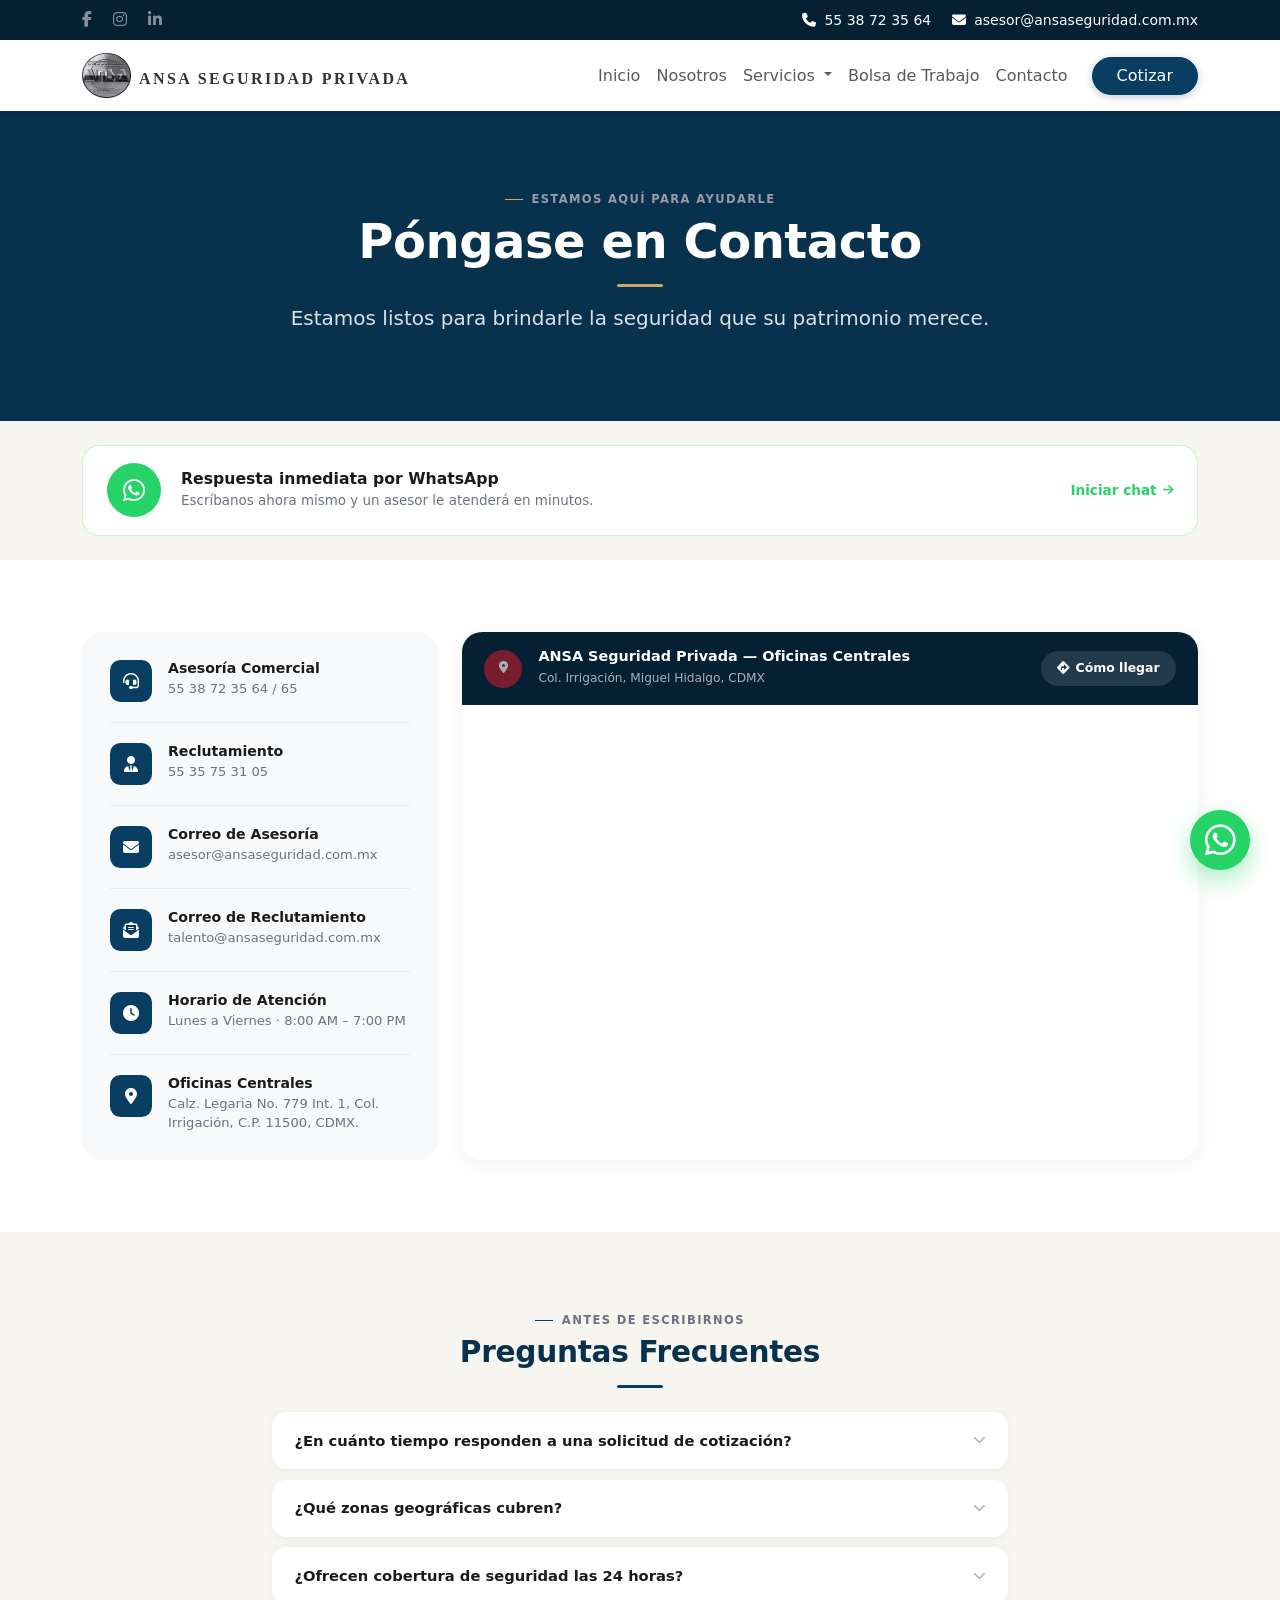
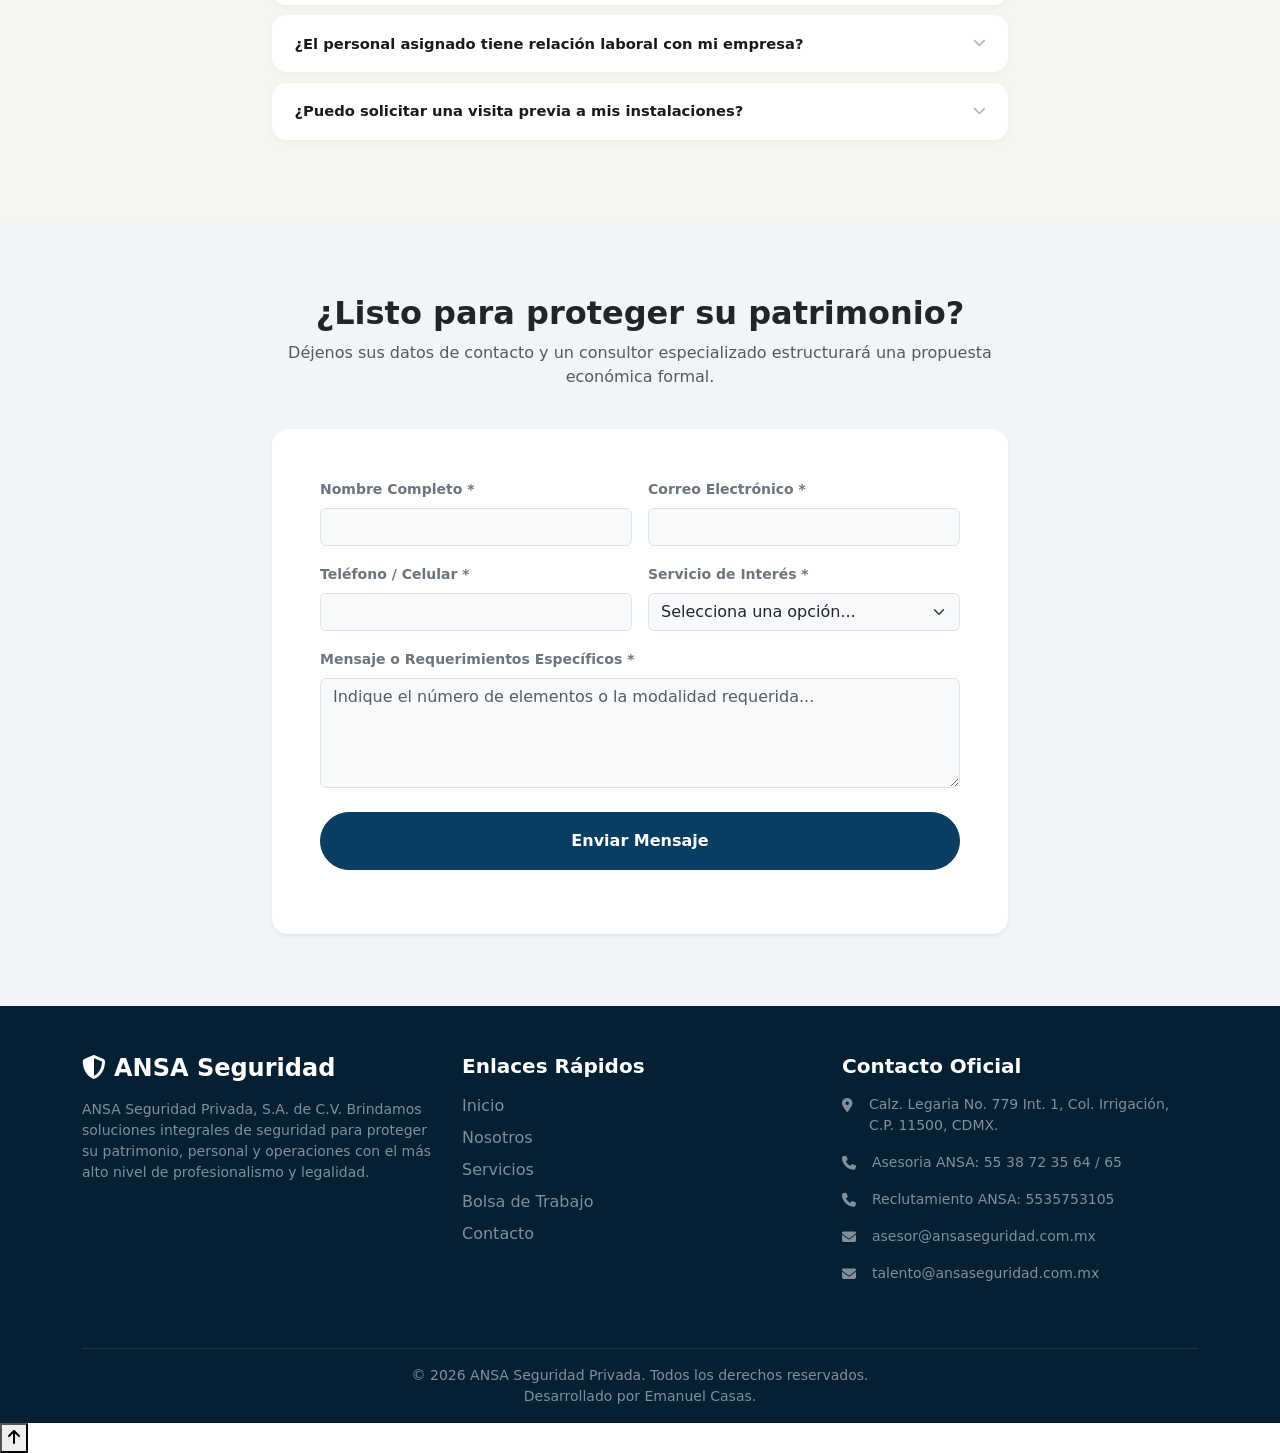
==== commit 8c8f6e4e: "Update contacto.html" ====
--- a/contacto.html
+++ b/contacto.html
@@ -42,36 +42,36 @@
     </div>
 
     <nav class="navbar navbar-expand-lg navbar-light bg-white shadow-sm sticky-top">
-        <div class="container">
-            <a class="navbar-brand d-flex align-items-center" href="index.html">
-    <img src="img/logo-ansa.jpg" alt="ANSA Seguridad Privada" style="height: 45px; width: auto;" class="me-2" loading="lazy">
-    <span class="fw-bold fs-4">ANSA Seguridad Privada</span>
-</a>
-            
-            <button class="navbar-toggler" type="button" data-bs-toggle="collapse" data-bs-target="#menuPrincipal">
-                <span class="navbar-toggler-icon"></span>
-            </button>
-            
-          <div class="collapse navbar-collapse justify-content-end" id="menuPrincipal">
+    <div class="container">
+        
+        <a class="navbar-brand d-flex align-items-center" href="index.html">
+            <img src="img/logo-ansa.jpg" alt="ANSA Seguridad Privada" class="ansa-logo me-2" loading="lazy">
+            <span class="ansa-brand-text">
+                
+                <span class="ansa-seguridad">ANSA Seguridad Privada</span>
+            </span>
+        </a>
+
+        <button class="navbar-toggler" type="button" data-bs-toggle="collapse" data-bs-target="#menuPrincipal">
+            <span class="navbar-toggler-icon"></span>
+        </button>
+        
+        <div class="collapse navbar-collapse justify-content-end" id="menuPrincipal">
             <ul class="navbar-nav fw-medium align-items-center">
                 <li class="nav-item"><a class="nav-link active" href="index.html">Inicio</a></li>
-                <li class="nav-item"><a class="nav-link" href="#nosotros">Nosotros</a></li>
+                <li class="nav-item"><a class="nav-link" href="index.html#nosotros">Nosotros</a></li>
                 
                 <li class="nav-item dropdown">
                     <a class="nav-link dropdown-toggle" href="servicios.html" id="navServicios" role="button" data-bs-toggle="dropdown" aria-expanded="false">
-    Servicios
-</a>
+                        Servicios
+                    </a>
                     
                     <ul class="dropdown-menu border-0 shadow" aria-labelledby="navServicios">
                         
                         <li class="dropdown-submenu">
-                            <a class="dropdown-item py-2 d-flex justify-content-between align-items-center dropdown-toggle-submenu"
-   href="servicios.html#intramuros"
-   data-bs-toggle="dropdown"
-   aria-expanded="false">
-    <span><i class="fa-solid fa-building-user me-2"></i> Guardias de Seguridad</span>
-    <i class="fa-solid fa-chevron-right fa-xs ms-3 text-muted"></i>
-</a>
+                            <a class="dropdown-item py-2 d-flex justify-content-between align-items-center" href="servicios.html#intramuros">
+                                <span><i class="fa-solid fa-building-user me-2"></i> Guardias de Seguridad</span>
+                                <i class="fa-solid fa-chevron-right fa-xs ms-3 text-muted"></i>
                             </a>
                             
                             <ul class="dropdown-menu submenu border-0 shadow">
@@ -101,6 +101,7 @@
                 </li>
             </ul>
         </div>
+        
     </div>
 </nav>
 
@@ -151,7 +152,7 @@
             <div class="contact-item-icon"><i class="fa-solid fa-headset"></i></div>
             <div>
               <h6>Asesoría Comercial</h6>
-              <p>55 3553 5356</p>
+              <p>55 38 72 35 64 / 65</p>
             </div>
           </div>
  
@@ -159,7 +160,7 @@
             <div class="contact-item-icon"><i class="fa-solid fa-user-tie"></i></div>
             <div>
               <h6>Reclutamiento</h6>
-              <p>55 3575 3105</p>
+              <p>55 35 75 31 05</p>
             </div>
           </div>
  
--- a/css/style.css
+++ b/css/style.css
@@ -1369,3 +1369,167 @@
 .icon-service { color: var(--c-carbon); transition: transform .3s ease, color .3s ease; }
 .service-card:hover { background-color: #ffffff; transform: translateY(-10px); box-shadow: 0 15px 30px rgba(0,0,0,.15) !important; }
 .service-card:hover .icon-service { transform: scale(1.2); color: var(--c-royal); }
+
+
+/* ── Tipografía Bebas Neue en el navbar ────────────────────── */
+.ansa-brand-text {
+  font-family: 'Bebas Neue', sans-serif;
+  font-weight: 400;           /* Bebas Neue solo tiene un weight */
+  font-size: 1.5rem;          /* un poco más grande que fs-4 porque Bebas es condensada */
+  letter-spacing: .04em;
+  color: #1a1a1a;             /* heredará del navbar; en fondo blanco queda oscuro */
+  line-height: 1;
+}
+ 
+/* En móvil, ya ajustamos el logo con .ansa-logo — el texto
+   también se reduce un pelo para no chocar con el hamburguer */
+@media (max-width: 575px) {
+  .ansa-brand-text { font-size: 1.25rem; }
+}
+ 
+ 
+/* ── Sello "20 años" en el hero ────────────────────────────── */
+.hero-años {
+  display: flex;
+  justify-content: center;
+  margin-bottom: 1.5rem;
+}
+ 
+.hero-años-inner {
+  display: inline-flex;
+  align-items: center;
+  gap: 1rem;
+  border: 1.5px solid rgba(201, 168, 106, .65);
+  border-radius: 4px;
+  padding: .6rem 1.6rem;
+  position: relative;
+}
+ 
+/* Ornamentos laterales del sello */
+.hero-años-inner::before,
+.hero-años-inner::after {
+  content: '✦';
+  color: rgba(201, 168, 106, .6);
+  font-size: .65rem;
+  position: absolute;
+  top: 50%;
+  transform: translateY(-50%);
+}
+.hero-años-inner::before { left: .55rem; }
+.hero-años-inner::after  { right: .55rem; }
+ 
+.hero-años-num {
+  font-family: 'Bebas Neue', sans-serif;
+  font-size: 3rem;
+  line-height: 1;
+  color: #c9a86a;             /* latón / dorado apagado */
+  letter-spacing: .04em;
+  padding: 0 .5rem;           /* espacio extra para que no toque los ornamentos */
+}
+ 
+.hero-años-text {
+  font-family: 'Oswald', sans-serif;
+  font-weight: 700;
+  font-size: .78rem;
+  text-transform: uppercase;
+  letter-spacing: .14em;
+  color: rgba(255, 255, 255, .88);
+  line-height: 1.4;
+  text-align: left;
+}
+ 
+/* En móvil el sello se reduce un poco */
+@media (max-width: 575px) {
+  .hero-años-num { font-size: 2.2rem; }
+  .hero-años-text { font-size: .7rem; letter-spacing: .1em; }
+  .hero-años-inner { padding: .5rem 1.25rem; gap: .75rem; }
+}
+
+/* Importamos Cinzel como respaldo en la primera línea del CSS */
+@import url('https://fonts.googleapis.com/css2?family=Cinzel:wght@600&display=swap');
+
+/* Estilo general para alinear bien el texto con tu logo de Bootstrap */
+.ansa-brand-text {
+  display: inline-block;
+  vertical-align: middle;
+}
+
+
+
+/* La sección de SEGURIDAD PRIVADA con la tipografía exacta */
+.ansa-seguridad {
+  font-family: "Copperplate", "Copperplate Gothic Light", "Cinzel", serif;
+  font-size: 1rem; /* Más pequeño para que el navbar no se rompa en móviles */
+  font-weight: 600;
+  text-transform: uppercase;
+  letter-spacing: 0.15em; /* Reduje un poco el espaciado para que se adapte mejor al navbar */
+  color: #333;
+}
+
+/* ── 20 AÑOS — Opción 1 potenciada ──────────────────────────── */
+.hero-años {
+  display: flex;
+  flex-direction: column;
+  align-items: center;
+  gap: .55rem;
+  margin-bottom: 2rem;
+  /* Animación de entrada: zoom-in viene de AOS, pero el brillo
+     aparece aparte con keyframe propio */
+  animation: años-glow-in 1s ease .4s both;
+}
+ 
+@keyframes años-glow-in {
+  from { opacity: 0; transform: scale(.92); filter: brightness(.6); }
+  to   { opacity: 1; transform: scale(1);   filter: brightness(1);  }
+}
+ 
+.hero-años-linea {
+  width: 160px;
+  height: 1.5px;
+  background: linear-gradient(
+    to right,
+    transparent 0%,
+    rgba(201,168,106,.3) 15%,
+    rgba(201,168,106,.95) 50%,
+    rgba(201,168,106,.3) 85%,
+    transparent 100%
+  );
+}
+ 
+.hero-años-num {
+  font-family: 'Bebas Neue', sans-serif;
+  font-size: 8rem;          /* más grande que la versión anterior */
+  line-height: .88;
+  letter-spacing: .03em;
+  /* degradado dorado de arriba a abajo, como una placa pulida */
+  background: linear-gradient(
+    180deg,
+    #f0d090 0%,
+    #c9a86a 45%,
+    #a07840 75%,
+    #c9a86a 100%
+  );
+  -webkit-background-clip: text;
+  -webkit-text-fill-color: transparent;
+  background-clip: text;
+  /* sombra suave para que el número flote sobre el fondo oscuro */
+  filter: drop-shadow(0 2px 18px rgba(201,168,106,.45));
+}
+ 
+.hero-años-sub {
+  font-family: 'Oswald', sans-serif;
+  font-weight: 700;
+  font-size: 1rem;           /* más legible que antes */
+  text-transform: uppercase;
+  letter-spacing: .22em;
+  color: #fff;
+  opacity: .95;
+  text-shadow: 0 1px 12px rgba(0,0,0,.6);
+}
+ 
+/* Móvil: escala sin perder el impacto */
+@media (max-width: 575px) {
+  .hero-años-num  { font-size: 5.5rem; }
+  .hero-años-sub  { font-size: .8rem; letter-spacing: .16em; }
+  .hero-años-linea { width: 110px; }
+}
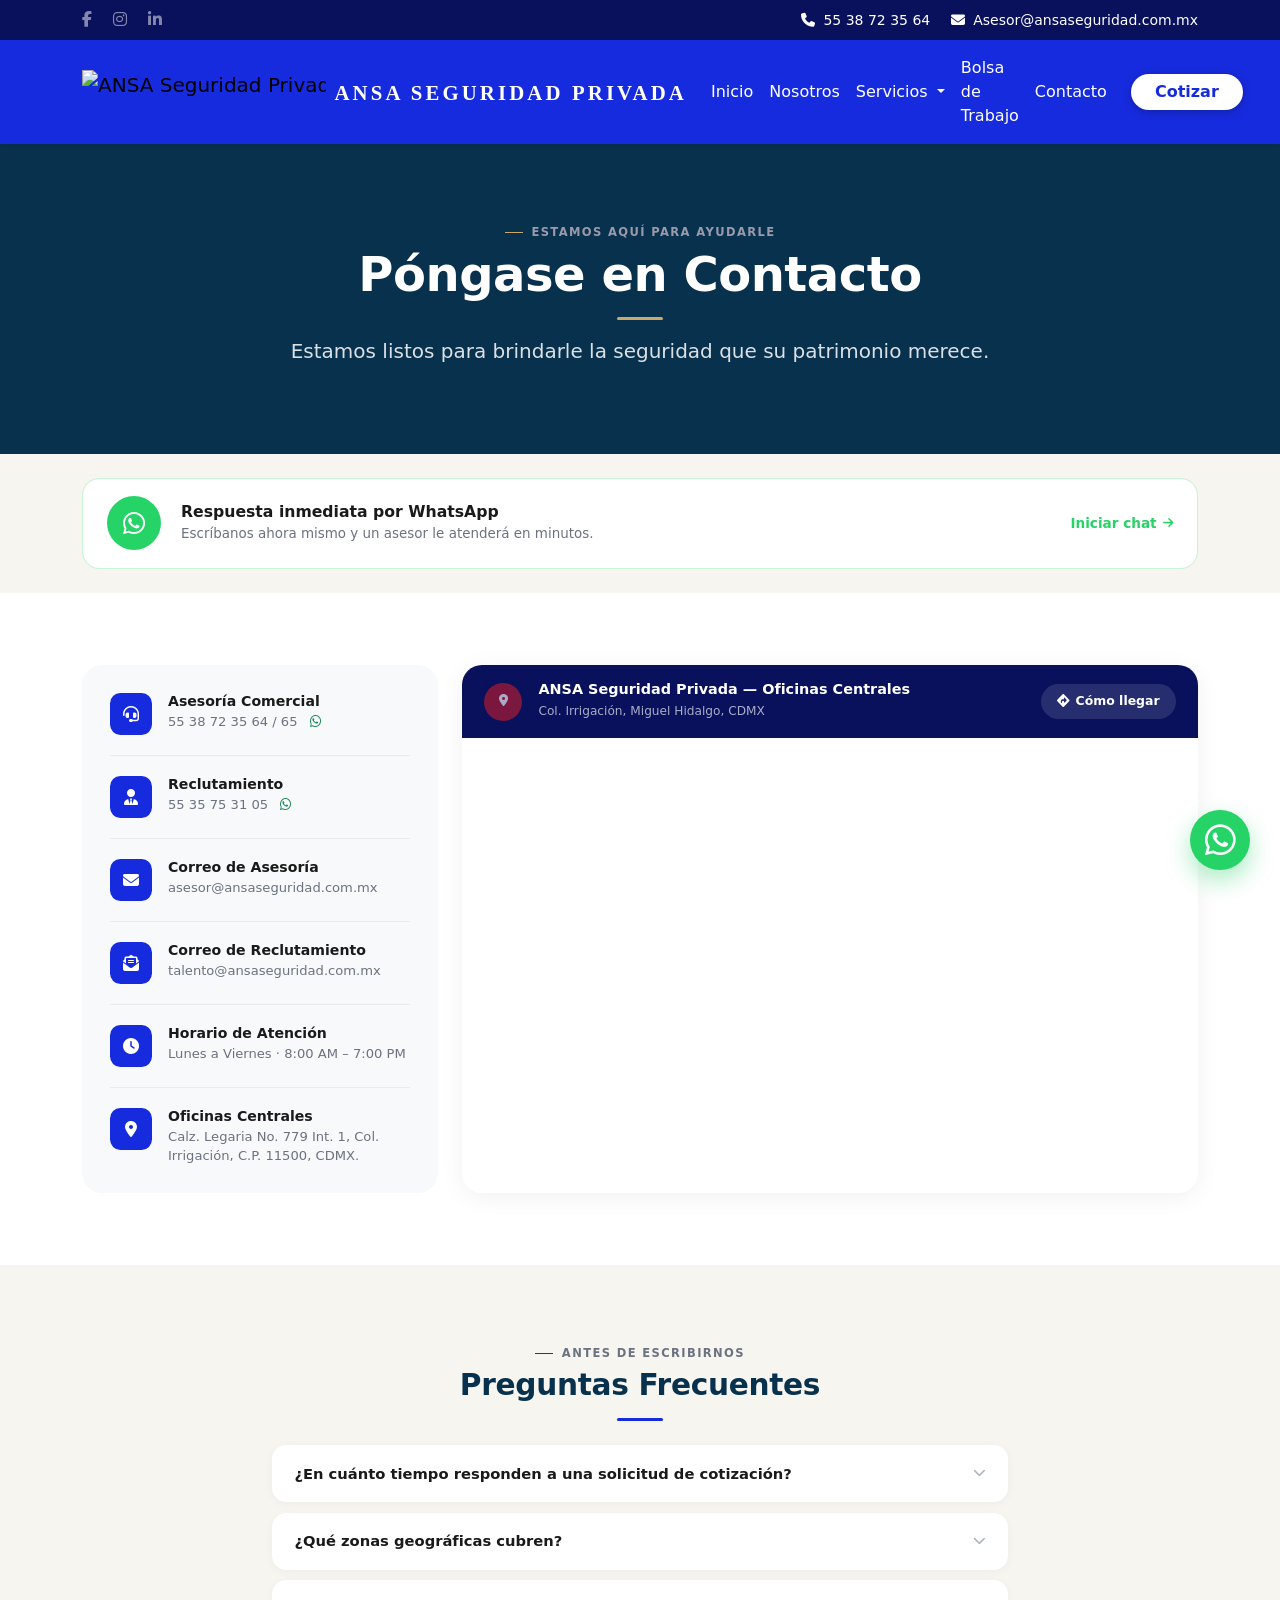
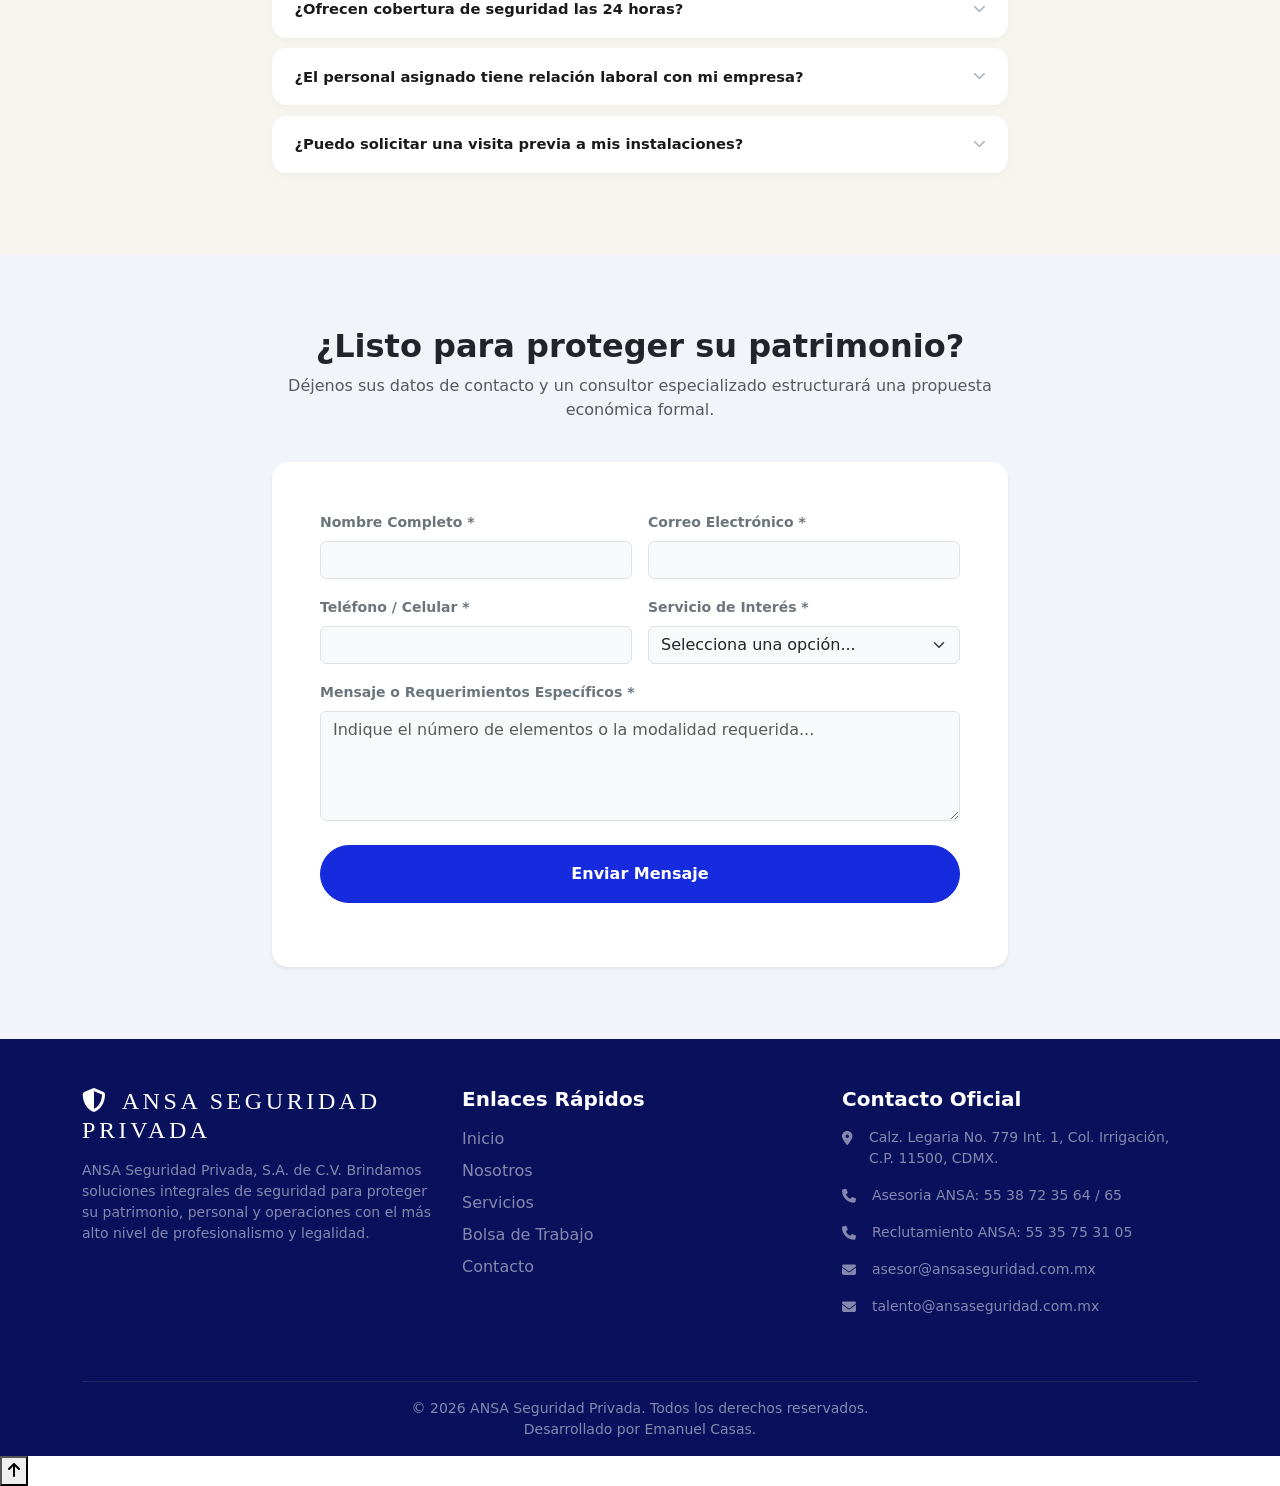
==== commit 02a7cf93: "Update contacto.html" ====
--- a/contacto.html
+++ b/contacto.html
@@ -4,6 +4,7 @@
     <meta charset="UTF-8">
     <meta name="viewport" content="width=device-width, initial-scale=1.0">
     <title>ANSA Seguridad Privada | Contacto</title>
+    <link rel="icon" type="image/png" href="img/logo-ansa.jpg">
 
     <!-- Google Analytics 4 -->
     <script async src="https://www.googletagmanager.com/gtag/js?id=G-XXXXXXXXXX"></script>
@@ -30,27 +31,30 @@
     <div class="top-bar py-2 text-white">
         <div class="container d-flex justify-content-between align-items-center">
             <div class="social-icons">
-                <a href="#" class="text-white-50 me-3 text-decoration-none"><i class="fa-brands fa-facebook-f"></i></a>
+                <a href="https://www.facebook.com/profile.php?id=61580249053205" class="text-white-50 me-3 text-decoration-none"><i class="fa-brands fa-facebook-f"></i></a>
                 <a href="#" class="text-white-50 me-3 text-decoration-none"><i class="fa-brands fa-instagram"></i></a>
                 <a href="#" class="text-white-50 text-decoration-none"><i class="fa-brands fa-linkedin-in"></i></a>
             </div>
-            <div class="contact-info small d-none d-md-block">
-                <span class="me-3"><i class="fa-solid fa-phone me-1"></i> 55 38 72 35 64</span>
-                <span><i class="fa-solid fa-envelope me-1"></i> asesor@ansaseguridad.com.mx</span>
-            </div>
-        </div>
-    </div>
-
-    <nav class="navbar navbar-expand-lg navbar-light bg-white shadow-sm sticky-top">
+             <div class="contact-info small d-none d-md-block">
+                <a href="tel:+525538723564" class="text-reset text-decoration-none me-3">
+  <i class="fa-solid fa-phone me-1"></i> 55 38 72 35 64
+</a>
+<a href="mailto:asesor@ansaseguridad.com.mx" class="text-reset text-decoration-none">
+  <i class="fa-solid fa-envelope me-1"></i> Asesor@ansaseguridad.com.mx
+</a>
+            </div>
+        </div>
+    </div>
+
+<nav id="main-navbar" class="navbar navbar-expand-lg shadow-sm sticky-top">
     <div class="container">
         
         <a class="navbar-brand d-flex align-items-center" href="index.html">
-            <img src="img/logo-ansa.jpg" alt="ANSA Seguridad Privada" class="ansa-logo me-2" loading="lazy">
-            <span class="ansa-brand-text">
-                
-                <span class="ansa-seguridad">ANSA Seguridad Privada</span>
-            </span>
-        </a>
+    <img src="img/logo-ansa.png" alt="ANSA Seguridad Privada" class="ansa-logo me-2" loading="lazy">
+    <span class="ansa-brand-text fw-bold text-white">
+        <span class="ansa-seguridad">ANSA Seguridad Privada</span>
+    </span>
+</a>
 
         <button class="navbar-toggler" type="button" data-bs-toggle="collapse" data-bs-target="#menuPrincipal">
             <span class="navbar-toggler-icon"></span>
@@ -97,7 +101,7 @@
                 <li class="nav-item"><a class="nav-link" href="empleo.html">Bolsa de Trabajo</a></li>
                 <li class="nav-item"><a class="nav-link" href="contacto.html">Contacto</a></li>
                 <li class="nav-item ms-lg-3 mt-2 mt-lg-0">
-                    <a href="contacto.html#cotizar" class="btn btn-primary rounded-pill px-4 text-white">Cotizar</a>
+                    <a href="contacto.html#cotizar" class="btn btn-primary rounded-pill px-4">Cotizar</a>
                 </li>
             </ul>
         </div>
@@ -149,36 +153,50 @@
         <div class="contact-card-list">
  
           <div class="contact-item">
-            <div class="contact-item-icon"><i class="fa-solid fa-headset"></i></div>
-            <div>
-              <h6>Asesoría Comercial</h6>
-              <p>55 38 72 35 64 / 65</p>
-            </div>
-          </div>
- 
-          <div class="contact-item">
-            <div class="contact-item-icon"><i class="fa-solid fa-user-tie"></i></div>
-            <div>
-              <h6>Reclutamiento</h6>
-              <p>55 35 75 31 05</p>
-            </div>
-          </div>
- 
-          <div class="contact-item">
-            <div class="contact-item-icon"><i class="fa-solid fa-envelope"></i></div>
-            <div>
-              <h6>Correo de Asesoría</h6>
-              <p>asesor@ansaseguridad.com.mx</p>
-            </div>
-          </div>
- 
-          <div class="contact-item">
-            <div class="contact-item-icon"><i class="fa-solid fa-envelope-open-text"></i></div>
-            <div>
-              <h6>Correo de Reclutamiento</h6>
-              <p>talento@ansaseguridad.com.mx</p>
-            </div>
-          </div>
+  <div class="contact-item-icon"><i class="fa-solid fa-headset"></i></div>
+  <div>
+    <h6>Asesoría Comercial</h6>
+    <p>
+      <a href="tel:+525538723564" class="text-reset text-decoration-none">55 38 72 35 64</a> / 65
+      <a href="https://wa.me/5215538723564" target="_blank" rel="noopener noreferrer" class="text-success text-decoration-none ms-2" title="Enviar WhatsApp">
+        <i class="fa-brands fa-whatsapp"></i>
+      </a>
+    </p>
+  </div>
+</div>
+
+<div class="contact-item">
+  <div class="contact-item-icon"><i class="fa-solid fa-user-tie"></i></div>
+  <div>
+    <h6>Reclutamiento</h6>
+    <p>
+      <a href="tel:+525535753105" class="text-reset text-decoration-none">55 35 75 31 05</a>
+      <a href="https://wa.me/5215535753105" target="_blank" rel="noopener noreferrer" class="text-success text-decoration-none ms-2" title="Enviar WhatsApp">
+        <i class="fa-brands fa-whatsapp"></i>
+      </a>
+    </p>
+  </div>
+</div>
+
+<div class="contact-item">
+  <div class="contact-item-icon"><i class="fa-solid fa-envelope"></i></div>
+  <div>
+    <h6>Correo de Asesoría</h6>
+    <p>
+      <a href="mailto:asesor@ansaseguridad.com.mx" class="text-reset text-decoration-none">asesor@ansaseguridad.com.mx</a>
+    </p>
+  </div>
+</div>
+
+<div class="contact-item">
+  <div class="contact-item-icon"><i class="fa-solid fa-envelope-open-text"></i></div>
+  <div>
+    <h6>Correo de Reclutamiento</h6>
+    <p>
+      <a href="mailto:talento@ansaseguridad.com.mx" class="text-reset text-decoration-none">talento@ansaseguridad.com.mx</a>
+    </p>
+  </div>
+</div>
  
           <div class="contact-item">
             <div class="contact-item-icon"><i class="fa-solid fa-clock"></i></div>
@@ -382,8 +400,10 @@
         <div class="container">
             <div class="row">
                 <div class="col-lg-4 mb-4">
-                    <h4 class="fw-bold mb-3 text-white"><i class="fa-solid fa-shield-halved me-2"></i>ANSA Seguridad</h4>
-                    <p class="text-white-50 small">
+                    <h4 class="mb-3 text-white">
+  <i class="fa-solid fa-shield-halved me-2"></i>
+  <span class="ansa-seguridad-n" style="color: #fff !important;">ANSA Seguridad Privada</span>
+</h4><p class="text-white-50 small">
                         ANSA Seguridad Privada, S.A. de C.V. Brindamos soluciones integrales de seguridad para proteger su patrimonio, personal y operaciones con el más alto nivel de profesionalismo y legalidad.
                     </p>
                 </div>
@@ -407,21 +427,29 @@
                             <span>Calz. Legaria No. 779 Int. 1, Col. Irrigación, C.P. 11500, CDMX.</span>
                         </li>
                         <li class="mb-3 d-flex">
-                            <i class="fa-solid fa-phone mt-1 me-3"></i>
-                            <span>Asesoria ANSA: 55 38 72 35 64 / 65</span>
-                        </li>
-                        <li class="mb-3 d-flex">
-                            <i class="fa-solid fa-phone mt-1 me-3"></i>
-                            <span>Reclutamiento ANSA: 5535753105</span>
-                        </li>
-                        <li class="mb-3 d-flex">
-                            <i class="fa-solid fa-envelope mt-1 me-3"></i>
-                            <span>asesor@ansaseguridad.com.mx</span>
-                        </li>
-                        <li class="mb-3 d-flex">
-                            <i class="fa-solid fa-envelope mt-1 me-3"></i>
-                            <span>talento@ansaseguridad.com.mx</span> 
-                        </li>
+  <i class="fa-solid fa-phone mt-1 me-3"></i>
+  <span>Asesoria ANSA: 
+    <a href="tel:+525538723564" class="text-reset text-decoration-none">55 38 72 35 64</a> / 65
+  </span>
+</li>
+<li class="mb-3 d-flex">
+  <i class="fa-solid fa-phone mt-1 me-3"></i>
+  <span>Reclutamiento ANSA: 
+    <a href="tel:+525535753105" class="text-reset text-decoration-none">55 35 75 31 05</a>
+  </span>
+</li>
+<li class="mb-3 d-flex">
+  <i class="fa-solid fa-envelope mt-1 me-3"></i>
+  <span>
+    <a href="mailto:asesor@ansaseguridad.com.mx" class="text-reset text-decoration-none">asesor@ansaseguridad.com.mx</a>
+  </span>
+</li>
+<li class="mb-3 d-flex">
+  <i class="fa-solid fa-envelope mt-1 me-3"></i>
+  <span>
+    <a href="mailto:talento@ansaseguridad.com.mx" class="text-reset text-decoration-none">talento@ansaseguridad.com.mx</a>
+  </span>
+</li>
                     </ul>
                 </div>
             </div>
--- a/css/style.css
+++ b/css/style.css
@@ -42,17 +42,15 @@
    19. Footer
    20. Utilidades (back to top, service cards)
    ===================================================================== */
-
-
 /* =====================================================================
    1. VARIABLES Y RESET GLOBAL
    ===================================================================== */
 :root {
-  /* Acción / marca */
-  --c-royal:        #0a3d62;
-  --c-royal-dark:   #062c48;
-  --c-royal-deep:   #051f33;  /* azul rey casi-negro: reemplaza fondos de sección oscuros */
-  --c-royal-soft:   rgba(10, 61, 98, .15);
+  /* Acción / marca - Azul Eléctrico como color principal */
+  --c-royal:        #172BDE;
+  --c-royal-dark:   #1120a3; /* Tono ligeramente más oscuro para contrastes/hover */
+  --c-royal-deep:   #09115c; /* Azul muy oscuro para reemplazar fondos casi-negros */
+  --c-royal-soft:   rgba(23, 43, 222, 0.15); /* Transparencia basada en el azul eléctrico */
 
   /* Atención institucional */
   --c-seal:         #9c1c2e;
@@ -153,22 +151,43 @@
   .ansa-brand-text { font-size: 1.05rem; }
 }
 
+/* Letras del logo en blanco para que resalten en el fondo azul */
+.ansa-brand-text { color: #ffffff !important; }
+
 #main-navbar {
+  background-color: var(--c-royal);
   transition: background-color .3s ease, box-shadow .3s ease, padding .25s ease;
 }
 #main-navbar.navbar-scrolled {
-  background-color: #fff !important;
-  box-shadow: 0 2px 20px rgba(0,0,0,.10);
+  background-color: var(--c-royal) !important;
+  box-shadow: 0 2px 20px rgba(0,0,0,.30);
   padding-top: .4rem !important;
   padding-bottom: .4rem !important;
 }
 
-.navbar-nav .nav-link { transition: color .25s ease; }
+/* Enlaces principales en blanco */
+.navbar-nav .nav-link { 
+  color: #ffffff !important; 
+  transition: color .25s ease; 
+}
 .navbar-nav .nav-link:hover,
-.navbar-nav .nav-link.active { color: var(--c-royal) !important; }
+.navbar-nav .nav-link.active { 
+  color: rgba(255, 255, 255, 0.75) !important; 
+}
 .navbar-nav .nav-link.active { font-weight: 600; }
 
-.navbar .btn-primary { box-shadow: 0 2px 8px rgba(10, 61, 98, .25); }
+/* Ajuste del botón en el navbar para que contraste bien */
+.navbar .btn-primary { 
+  background-color: #ffffff;
+  color: var(--c-royal);
+  border: none;
+  font-weight: 600;
+  box-shadow: 0 2px 8px rgba(0, 0, 0, .25); 
+}
+.navbar .btn-primary:hover {
+  background-color: var(--c-light);
+  color: var(--c-royal-dark);
+}
 
 .dropdown-menu-servicios {
   min-width: 280px;
@@ -221,6 +240,12 @@
 }
 
 @media (max-width: 991px) {
+  /* Al cambiar a móvil, el menú desplegable hereda fondo azul, así que ponemos las letras blancas */
+  #main-navbar .navbar-collapse {
+    background-color: var(--c-royal);
+    padding: 1rem;
+    border-radius: 0.5rem;
+  }
   .dropdown-submenu > .submenu,
   .dropdown-menu.submenu {
     display: none;
@@ -234,11 +259,16 @@
     border-radius: .6rem;
   }
   .dropdown-submenu:hover > .submenu { display: block; }
+  /* Hamburguesa de color blanco */
+  .navbar-toggler {
+    border-color: rgba(255,255,255,0.5);
+  }
+  .navbar-toggler-icon {
+    filter: invert(1); /* Pinta el ícono hamburguesa de blanco */
+  }
 }
 
 [data-sector-link][aria-expanded="true"] { color: var(--c-royal) !important; }
-
-
 /* =====================================================================
    4. HERO
    ===================================================================== */
@@ -1388,62 +1418,6 @@
 }
  
  
-/* ── Sello "20 años" en el hero ────────────────────────────── */
-.hero-años {
-  display: flex;
-  justify-content: center;
-  margin-bottom: 1.5rem;
-}
- 
-.hero-años-inner {
-  display: inline-flex;
-  align-items: center;
-  gap: 1rem;
-  border: 1.5px solid rgba(201, 168, 106, .65);
-  border-radius: 4px;
-  padding: .6rem 1.6rem;
-  position: relative;
-}
- 
-/* Ornamentos laterales del sello */
-.hero-años-inner::before,
-.hero-años-inner::after {
-  content: '✦';
-  color: rgba(201, 168, 106, .6);
-  font-size: .65rem;
-  position: absolute;
-  top: 50%;
-  transform: translateY(-50%);
-}
-.hero-años-inner::before { left: .55rem; }
-.hero-años-inner::after  { right: .55rem; }
- 
-.hero-años-num {
-  font-family: 'Bebas Neue', sans-serif;
-  font-size: 3rem;
-  line-height: 1;
-  color: #c9a86a;             /* latón / dorado apagado */
-  letter-spacing: .04em;
-  padding: 0 .5rem;           /* espacio extra para que no toque los ornamentos */
-}
- 
-.hero-años-text {
-  font-family: 'Oswald', sans-serif;
-  font-weight: 700;
-  font-size: .78rem;
-  text-transform: uppercase;
-  letter-spacing: .14em;
-  color: rgba(255, 255, 255, .88);
-  line-height: 1.4;
-  text-align: left;
-}
- 
-/* En móvil el sello se reduce un poco */
-@media (max-width: 575px) {
-  .hero-años-num { font-size: 2.2rem; }
-  .hero-años-text { font-size: .7rem; letter-spacing: .1em; }
-  .hero-años-inner { padding: .5rem 1.25rem; gap: .75rem; }
-}
 
 /* Importamos Cinzel como respaldo en la primera línea del CSS */
 @import url('https://fonts.googleapis.com/css2?family=Cinzel:wght@600&display=swap');
@@ -1459,77 +1433,189 @@
 /* La sección de SEGURIDAD PRIVADA con la tipografía exacta */
 .ansa-seguridad {
   font-family: "Copperplate", "Copperplate Gothic Light", "Cinzel", serif;
-  font-size: 1rem; /* Más pequeño para que el navbar no se rompa en móviles */
+  font-size: 1.3rem; /* Más pequeño para que el navbar no se rompa en móviles */
   font-weight: 600;
   text-transform: uppercase;
   letter-spacing: 0.15em; /* Reduje un poco el espaciado para que se adapte mejor al navbar */
-  color: #333;
-}
-
-/* ── 20 AÑOS — Opción 1 potenciada ──────────────────────────── */
-.hero-años {
-  display: flex;
+  color: #fff;
+}
+
+
+.ansa-seguridad-n {
+  font-family: "Copperplate", "Copperplate Gothic Light", "Cinzel", serif;
+  font-size: 1.5rem; /* Más pequeño para que el navbar no se rompa en móviles */
+  font-weight: 1200;
+  text-transform: uppercase;
+  letter-spacing: 0.15em; /* Reduje un poco el espaciado para que se adapte mejor al navbar */
+  color: #000000;
+}
+
+/* ── BADGE 20 AÑOS ───────────────────────────────────────────────── */
+
+.premium-badge {
+  display: inline-flex;
   flex-direction: column;
   align-items: center;
-  gap: .55rem;
-  margin-bottom: 2rem;
-  /* Animación de entrada: zoom-in viene de AOS, pero el brillo
-     aparece aparte con keyframe propio */
-  animation: años-glow-in 1s ease .4s both;
-}
- 
-@keyframes años-glow-in {
-  from { opacity: 0; transform: scale(.92); filter: brightness(.6); }
-  to   { opacity: 1; transform: scale(1);   filter: brightness(1);  }
-}
- 
-.hero-años-linea {
-  width: 160px;
-  height: 1.5px;
+  margin: 1rem auto 2rem;
+  position: relative;
+  transition: transform 0.6s cubic-bezier(0.25, 1, 0.5, 1), opacity 0.6s ease;
+}
+
+.premium-badge.pop-in {
+  animation: badgeEntrance 1.2s cubic-bezier(0.34, 1.56, 0.64, 1) forwards;
+}
+
+@keyframes badgeEntrance {
+  0%   { transform: scale(0.7) translateY(12px); opacity: 0; }
+  60%  { transform: scale(1.05) translateY(-3px); opacity: 1; }
+  100% { transform: scale(1) translateY(0); opacity: 1; }
+}
+
+.premium-badge.scrolled {
+  transform: scale(0.65) translateY(-28px);
+  opacity: 0.7;
+}
+
+/* Círculo principal */
+.badge-emblem {
+  position: relative;
+  display: flex;
+  flex-direction: column;
+  align-items: center;
+  justify-content: center;
+  width: 148px;
+  height: 148px;
+  border-radius: 50%;
+  background: radial-gradient(circle at 35% 35%, #1c1a14 0%, #0d0c09 100%);
+  box-shadow:
+    0 0 0 1.5px rgba(212, 175, 55, 0.15),
+    0 0 0 3px rgba(0, 0, 0, 0.6),
+    0 8px 32px rgba(0, 0, 0, 0.7),
+    inset 0 1px 0 rgba(252, 246, 186, 0.08),
+    inset 0 -1px 0 rgba(0, 0, 0, 0.5);
+}
+
+/* Anillo dorado con rotación suave */
+.badge-emblem::before {
+  content: '';
+  position: absolute;
+  inset: -3.5px;
+  border-radius: 50%;
+  background: conic-gradient(
+    from 0deg,
+    #6b4c11 0%,
+    #bf953f 15%,
+    #fcf6ba 30%,
+    #b38728 45%,
+    #fff2a8 55%,
+    #b38728 65%,
+    #fcf6ba 78%,
+    #bf953f 90%,
+    #6b4c11 100%
+  );
+  animation: ringRotate 8s linear infinite;
+  z-index: -1;
+}
+
+@keyframes ringRotate {
+  from { transform: rotate(0deg); }
+  to   { transform: rotate(360deg); }
+}
+
+/* Máscara interior para aislar el anillo */
+.badge-emblem::after {
+  content: '';
+  position: absolute;
+  inset: 0;
+  border-radius: 50%;
+  box-shadow: 0 0 0 3.5px #0d0c09;
+  z-index: 0;
+  pointer-events: none;
+}
+
+/* Número 20 */
+.hero-años-num.gold-text {
+  font-size: 5rem;
+  font-weight: 900;
+  line-height: 1;
+  letter-spacing: -3px;
+  margin: 0;
+  font-family: 'Georgia', 'Times New Roman', serif;
   background: linear-gradient(
-    to right,
-    transparent 0%,
-    rgba(201,168,106,.3) 15%,
-    rgba(201,168,106,.95) 50%,
-    rgba(201,168,106,.3) 85%,
-    transparent 100%
-  );
-}
- 
-.hero-años-num {
-  font-family: 'Bebas Neue', sans-serif;
-  font-size: 8rem;          /* más grande que la versión anterior */
-  line-height: .88;
-  letter-spacing: .03em;
-  /* degradado dorado de arriba a abajo, como una placa pulida */
-  background: linear-gradient(
-    180deg,
-    #f0d090 0%,
-    #c9a86a 45%,
-    #a07840 75%,
-    #c9a86a 100%
+    170deg,
+    #fff8d6 0%,
+    #f5d060 25%,
+    #c8960c 55%,
+    #f5d060 75%,
+    #fff8d6 100%
   );
   -webkit-background-clip: text;
   -webkit-text-fill-color: transparent;
   background-clip: text;
-  /* sombra suave para que el número flote sobre el fondo oscuro */
-  filter: drop-shadow(0 2px 18px rgba(201,168,106,.45));
-}
- 
-.hero-años-sub {
-  font-family: 'Oswald', sans-serif;
-  font-weight: 700;
-  font-size: 1rem;           /* más legible que antes */
+  color: transparent;
+  filter: drop-shadow(0 2px 6px rgba(0, 0, 0, 0.6));
+  position: relative;
+  z-index: 1;
+}
+
+/* Estrellas */
+.hero-años-stars {
+  display: flex;
+  align-items: center;
+  gap: 4px;
+  color: #d4af37;
+  font-size: 0.7rem;
+  margin-top: 6px;
+  position: relative;
+  z-index: 1;
+  opacity: 0.9;
+}
+
+/* Listón */
+.hero-años-sub.gold-ribbon {
+  position: relative;
+  z-index: 2;
+  margin-top: -12px;
+  padding: 7px 28px;
+  background: linear-gradient(
+    to right,
+    #7a4d10 0%,
+    #bf953f 20%,
+    #f5e97a 45%,
+    #fcf6ba 50%,
+    #f5e97a 55%,
+    #bf953f 80%,
+    #7a4d10 100%
+  );
+  color: #2a1a00;
+  font-weight: 800;
+  font-size: 0.72rem;
+  letter-spacing: 2px;
   text-transform: uppercase;
-  letter-spacing: .22em;
-  color: #fff;
-  opacity: .95;
-  text-shadow: 0 1px 12px rgba(0,0,0,.6);
-}
- 
-/* Móvil: escala sin perder el impacto */
-@media (max-width: 575px) {
-  .hero-años-num  { font-size: 5.5rem; }
-  .hero-años-sub  { font-size: .8rem; letter-spacing: .16em; }
-  .hero-años-linea { width: 110px; }
-}
+  border-radius: 2px;
+  box-shadow:
+    0 4px 16px rgba(0, 0, 0, 0.6),
+    inset 0 1px 0 rgba(255, 255, 255, 0.3),
+    inset 0 -1px 0 rgba(0, 0, 0, 0.2);
+  white-space: nowrap;
+}
+
+.hero-años-sub.gold-ribbon::before,
+.hero-años-sub.gold-ribbon::after {
+  content: '';
+  position: absolute;
+  top: 50%;
+  transform: translateY(-50%);
+  border: 16px solid transparent;
+  z-index: -1;
+}
+
+.hero-años-sub.gold-ribbon::before {
+  left: -18px;
+  border-right-color: #7a4d10;
+}
+
+.hero-años-sub.gold-ribbon::after {
+  right: -18px;
+  border-left-color: #7a4d10;
+}
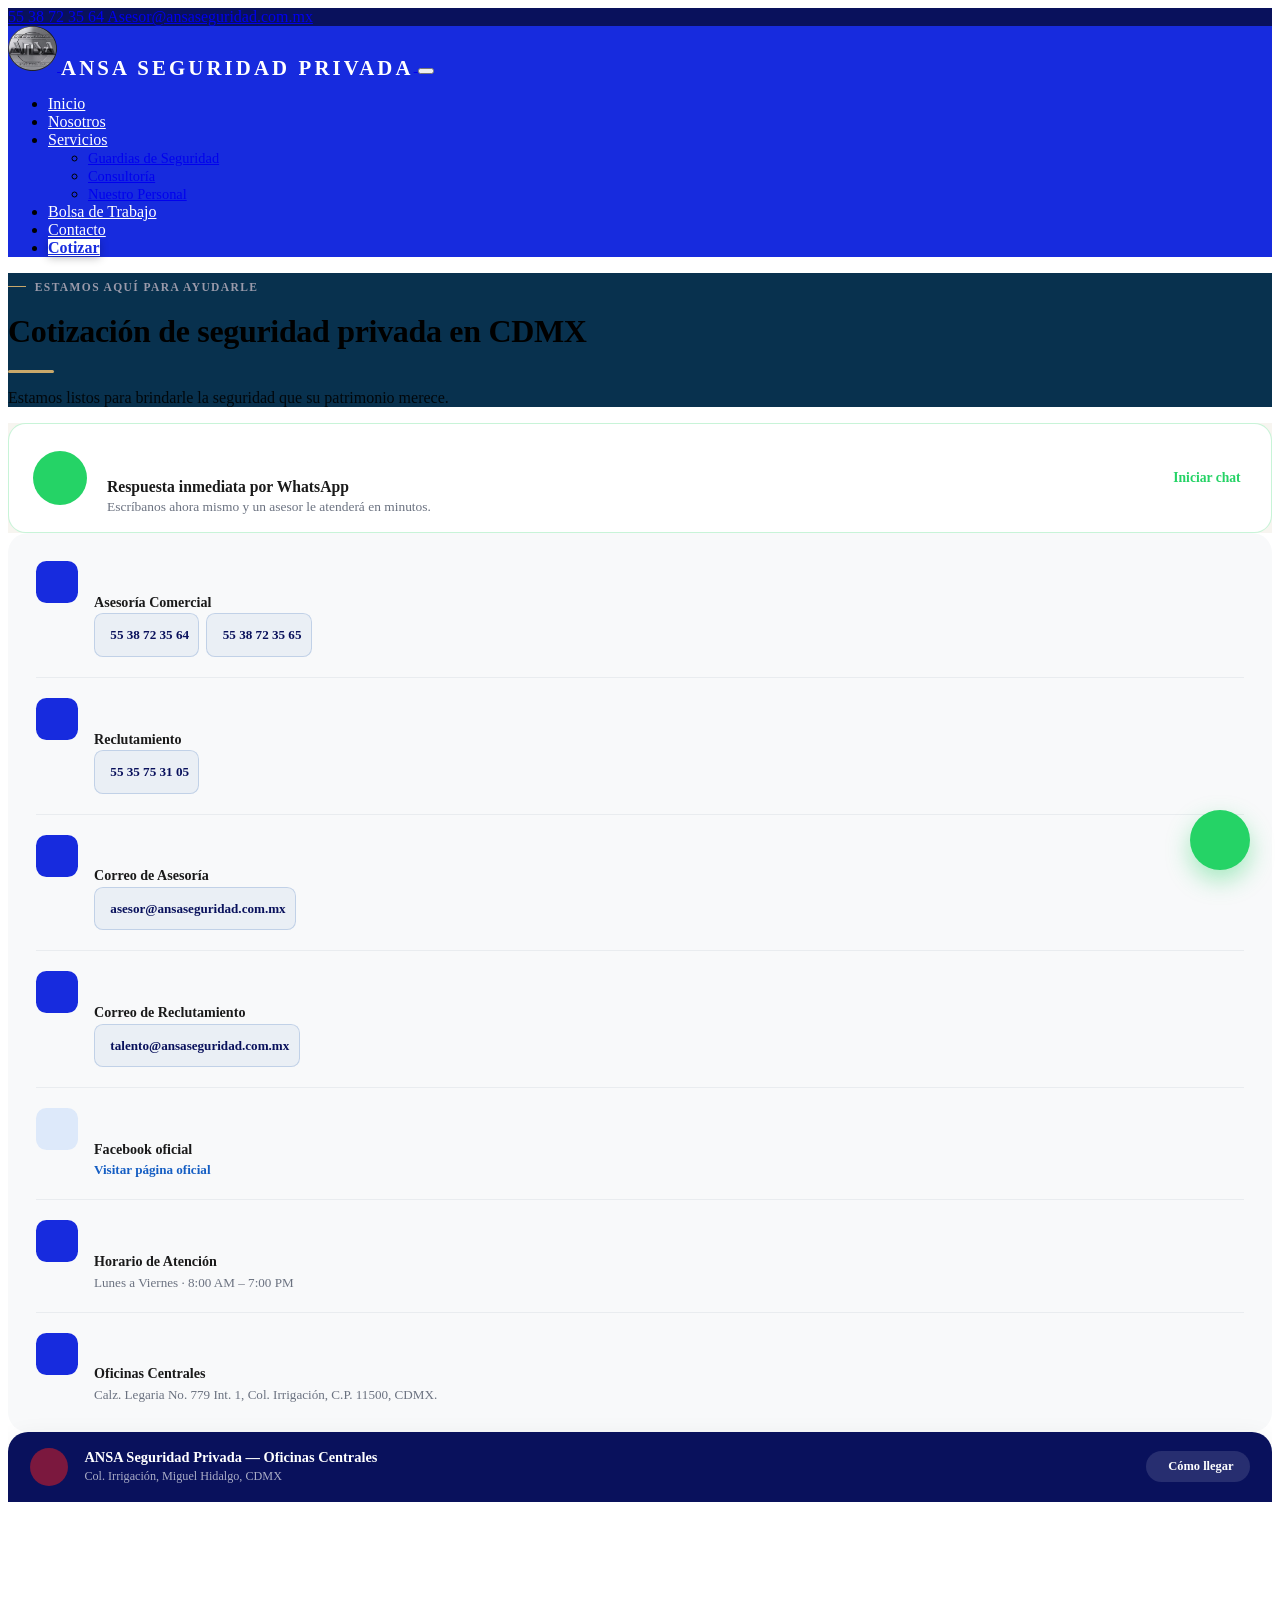
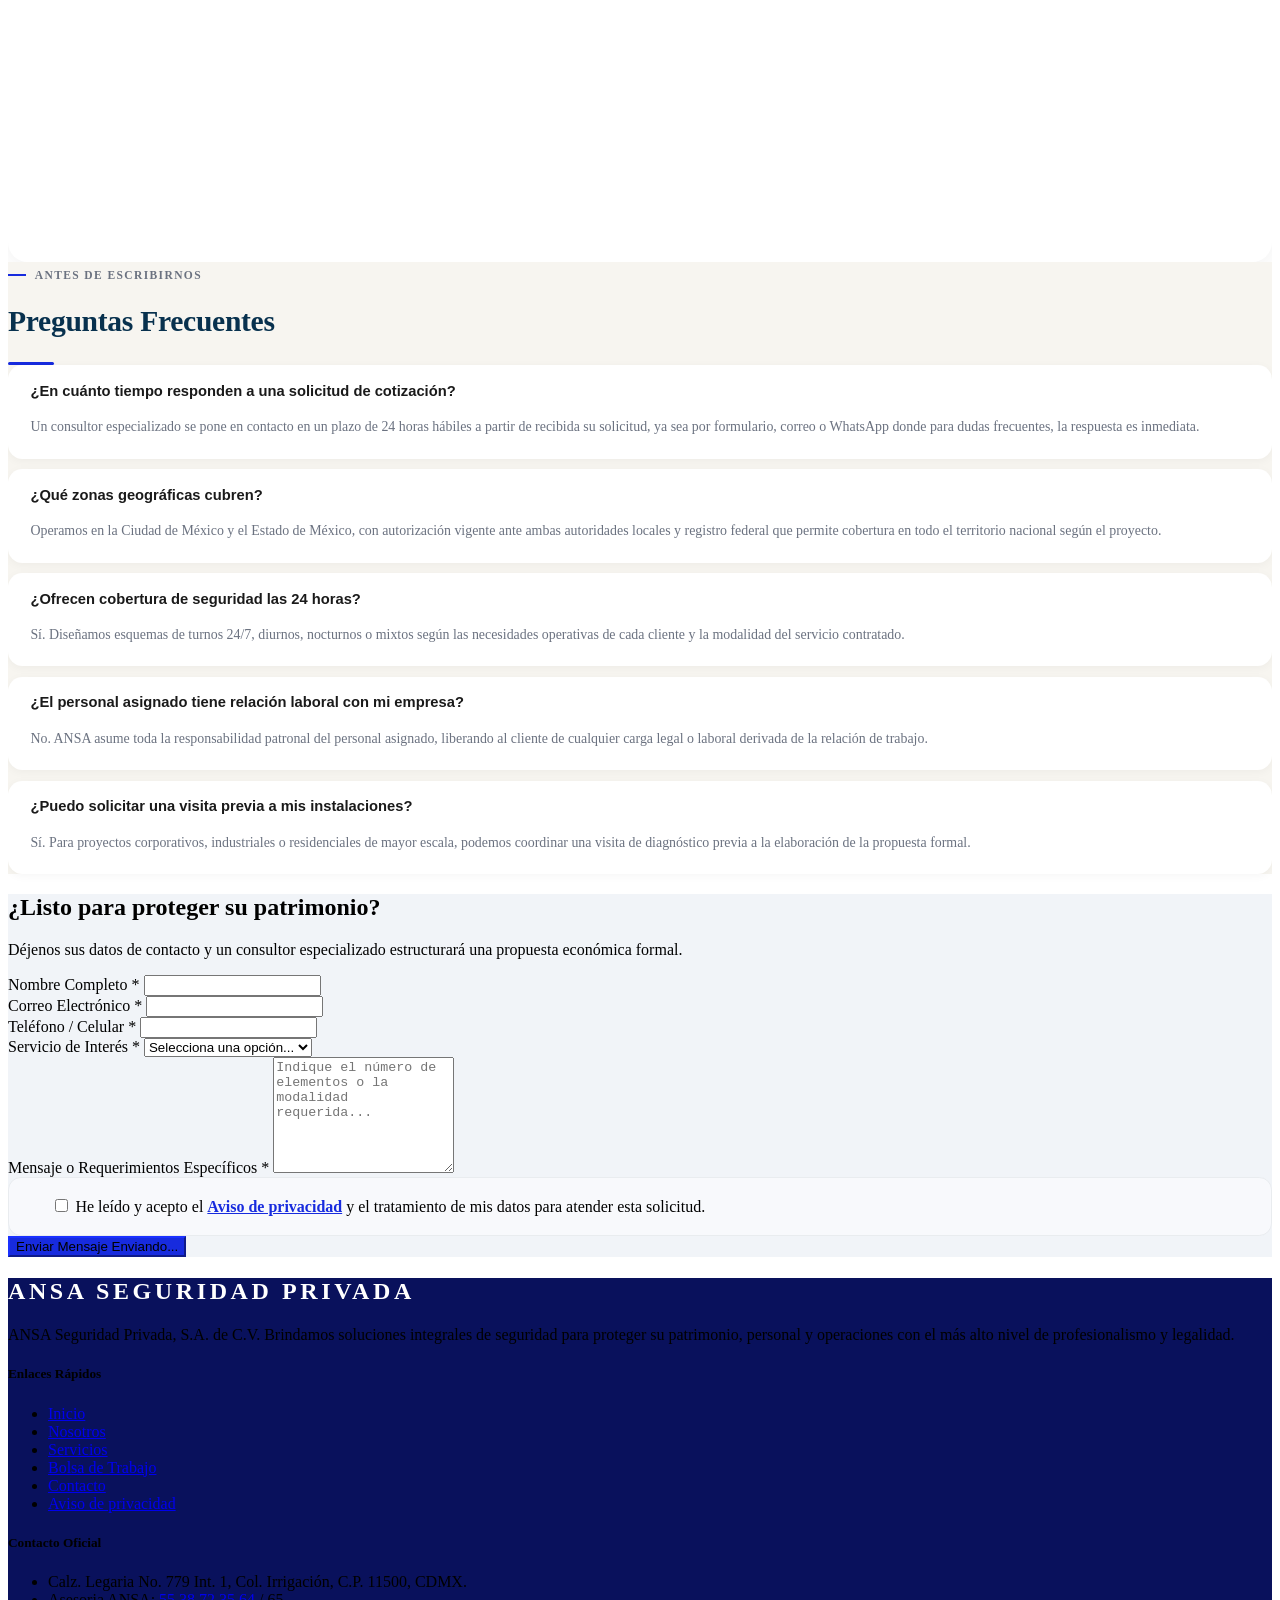
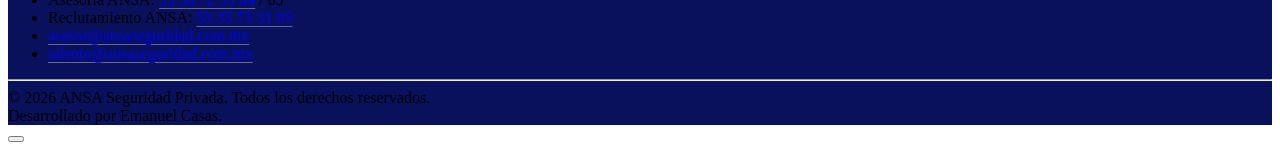
==== commit 0e72b904: "Update contacto.html" ====
--- a/contacto.html
+++ b/contacto.html
@@ -3,37 +3,82 @@
 <head>
     <meta charset="UTF-8">
     <meta name="viewport" content="width=device-width, initial-scale=1.0">
-    <title>ANSA Seguridad Privada | Contacto</title>
-    <link rel="icon" type="image/png" href="img/logo-ansa.jpg">
-
-    <!-- Google Analytics 4 -->
-    <script async src="https://www.googletagmanager.com/gtag/js?id=G-XXXXXXXXXX"></script>
-    <script>
-        window.dataLayer = window.dataLayer || [];
-        function gtag(){dataLayer.push(arguments);}
-        gtag('js', new Date());
-        gtag('config', 'G-XXXXXXXXXX');
+    <title>Contacto y Cotización | ANSA Seguridad Privada</title>
+    <meta name="description" content="Solicita una cotización de seguridad privada en CDMX. Atención por teléfono, correo y WhatsApp para empresas, condominios y residencias.">
+    <meta name="robots" content="index, follow, max-image-preview:large, max-snippet:-1, max-video-preview:-1">
+    <meta name="author" content="ANSA Seguridad Privada">
+    <meta name="theme-color" content="#172BDE">
+    <meta property="og:title" content="Cotización de Seguridad Privada en CDMX | ANSA">
+    <meta property="og:description" content="Solicita una evaluación y cotización formal de seguridad privada para tu empresa o propiedad.">
+    <meta property="og:type" content="website">
+    <meta property="og:locale" content="es_MX">
+    <meta property="og:site_name" content="ANSA Seguridad Privada">
+    <meta property="og:url" content="https://www.ansaseguridad.com.mx/contacto.html">
+    <meta property="og:image" content="https://www.ansaseguridad.com.mx/img/og-ansa-seguridad.jpg">
+    <meta property="og:image:width" content="1200">
+    <meta property="og:image:height" content="630">
+    <meta property="og:image:alt" content="Emblema de ANSA Seguridad Privada frente a un centro de monitoreo corporativo">
+    <meta name="twitter:card" content="summary_large_image">
+    <meta name="twitter:title" content="Cotización de Seguridad Privada en CDMX | ANSA">
+    <meta name="twitter:description" content="Atención comercial por teléfono, WhatsApp, correo y formulario.">
+    <meta name="twitter:image" content="https://www.ansaseguridad.com.mx/img/og-ansa-seguridad.jpg">
+    <link rel="canonical" href="https://www.ansaseguridad.com.mx/contacto.html">
+    <link rel="icon" type="image/png" sizes="32x32" href="img/favicon-32.png">
+    <link rel="apple-touch-icon" sizes="180x180" href="img/apple-touch-icon.png">
+    <link rel="manifest" href="site.webmanifest">
+
+    <script type="application/ld+json">
+    {
+      "@context": "https://schema.org",
+      "@type": "LocalBusiness",
+      "@id": "https://www.ansaseguridad.com.mx/#business",
+      "name": "ANSA Seguridad Privada",
+      "legalName": "ANSA Seguridad Privada, S.A. de C.V.",
+      "url": "https://www.ansaseguridad.com.mx/",
+      "logo": "https://www.ansaseguridad.com.mx/img/logo-ansa.png",
+      "image": "https://www.ansaseguridad.com.mx/img/og-ansa-seguridad.jpg",
+      "telephone": "+52 55 3872 3564",
+      "email": "asesor@ansaseguridad.com.mx",
+      "address": {
+        "@type": "PostalAddress",
+        "streetAddress": "Calzada Legaria 779, Interior 1, Colonia Irrigación",
+        "addressLocality": "Miguel Hidalgo",
+        "addressRegion": "Ciudad de México",
+        "postalCode": "11500",
+        "addressCountry": "MX"
+      },
+      "areaServed": ["Ciudad de México", "Estado de México"]
+    }
     </script>
-
-    <link href="https://unpkg.com/aos@2.3.1/dist/aos.css" rel="stylesheet">
-    <script src="https://unpkg.com/aos@2.3.1/dist/aos.js"></script>
-
-    <script src="https://www.google.com/recaptcha/api.js" async defer></script>
+    <script type="application/ld+json">
+    {
+      "@context": "https://schema.org",
+      "@type": "BreadcrumbList",
+      "itemListElement": [
+        {"@type":"ListItem","position":1,"name":"Inicio","item":"https://www.ansaseguridad.com.mx/"},
+        {"@type":"ListItem","position":2,"name":"Contacto y cotización","item":"https://www.ansaseguridad.com.mx/contacto.html"}
+      ]
+    }
+    </script>
+
+    <link href="css/aos.css" rel="stylesheet">
+    <script src="js/aos.js" defer></script>
+
+    <link href="css/bootstrap.min.css" rel="stylesheet">
     
-    <link href="https://cdn.jsdelivr.net/npm/bootstrap@5.3.2/dist/css/bootstrap.min.css" rel="stylesheet">
-    
-    <link rel="stylesheet" href="https://cdnjs.cloudflare.com/ajax/libs/font-awesome/6.4.2/css/all.min.css">
-
+    <link rel="stylesheet" href="css/fontawesome.min.css">
+
+    <link rel="stylesheet" href="css/google-fonts.css">
     <link rel="stylesheet" href="css/style.css">
 </head>
 <body>
+    <a class="skip-link" href="#contenido-principal">Saltar al contenido principal</a>
 
     <div class="top-bar py-2 text-white">
         <div class="container d-flex justify-content-between align-items-center">
             <div class="social-icons">
-                <a href="https://www.facebook.com/profile.php?id=61580249053205" class="text-white-50 me-3 text-decoration-none"><i class="fa-brands fa-facebook-f"></i></a>
-                <a href="#" class="text-white-50 me-3 text-decoration-none"><i class="fa-brands fa-instagram"></i></a>
-                <a href="#" class="text-white-50 text-decoration-none"><i class="fa-brands fa-linkedin-in"></i></a>
+                <a href="https://www.facebook.com/profile.php?id=61580249053205" aria-label="Facebook de ANSA Seguridad Privada" class="text-white-50 me-3 text-decoration-none"><i class="fa-brands fa-facebook-f" aria-hidden="true"></i></a>
+                <!-- PUBLICACIÓN: agrega aquí Instagram y LinkedIn solo cuando la empresa confirme las URL oficiales. -->
             </div>
              <div class="contact-info small d-none d-md-block">
                 <a href="tel:+525538723564" class="text-reset text-decoration-none me-3">
@@ -50,13 +95,13 @@
     <div class="container">
         
         <a class="navbar-brand d-flex align-items-center" href="index.html">
-    <img src="img/logo-ansa.png" alt="ANSA Seguridad Privada" class="ansa-logo me-2" loading="lazy">
+    <img src="img/logo-ansa.png" alt="ANSA Seguridad Privada" class="ansa-logo me-2" width="383" height="351" loading="eager">
     <span class="ansa-brand-text fw-bold text-white">
         <span class="ansa-seguridad">ANSA Seguridad Privada</span>
     </span>
 </a>
 
-        <button class="navbar-toggler" type="button" data-bs-toggle="collapse" data-bs-target="#menuPrincipal">
+        <button class="navbar-toggler" type="button" data-bs-toggle="collapse" data-bs-target="#menuPrincipal" aria-controls="menuPrincipal" aria-expanded="false" aria-label="Abrir menú de navegación">
             <span class="navbar-toggler-icon"></span>
         </button>
         
@@ -109,10 +154,11 @@
     </div>
 </nav>
 
+    <main id="contenido-principal">
     <header class="py-5 text-white text-center" style="background-color: var(--c-navy, #0A3D62);" data-aos="fade-down">
   <div class="container py-4">
     <span class="label-eyebrow on-dark justify-content-center mb-2">Estamos aquí para ayudarle</span>
-    <h1 class="display-5 fw-bold h-display">Póngase en Contacto</h1>
+        <h1 class="display-5 fw-bold h-display">Cotización de seguridad privada en CDMX</h1>
     <div class="title-line on-dark mx-auto mt-3 mb-3"></div>
     <p class="lead" style="opacity:.85;">Estamos listos para brindarle la seguridad que su patrimonio merece.</p>
   </div>
@@ -144,7 +190,7 @@
 <!-- ═══════════════════════════════════════════════════════════════
      3) CONTACTO + MAPA — rediseñados
 ═══════════════════════════════════════════════════════════════════ -->
-<section class="py-5 bg-white" data-aos="fade-up">
+<section id="contacto-directo" class="py-5 bg-white" data-aos="fade-up">
   <div class="container py-4">
     <div class="row g-4">
  
@@ -152,16 +198,22 @@
       <div class="col-lg-4">
         <div class="contact-card-list">
  
-          <div class="contact-item">
+<div class="contact-item">
   <div class="contact-item-icon"><i class="fa-solid fa-headset"></i></div>
   <div>
     <h6>Asesoría Comercial</h6>
-    <p>
-      <a href="tel:+525538723564" class="text-reset text-decoration-none">55 38 72 35 64</a> / 65
+    <p class="contact-action-group">
+      <a href="tel:+525538723564" class="contact-action-link" aria-label="Llamar a Asesoría ANSA al 55 38 72 35 64">
+        <i class="fa-solid fa-phone" aria-hidden="true"></i><span>55 38 72 35 64</span>
+      </a>
+      <a href="tel:+525538723565" class="contact-action-link" aria-label="Llamar a Asesoría ANSA al 55 38 72 35 65">
+        <i class="fa-solid fa-phone" aria-hidden="true"></i><span>55 38 72 35 65</span>
+      </a>
       <a href="https://wa.me/5215538723564" target="_blank" rel="noopener noreferrer" class="text-success text-decoration-none ms-2" title="Enviar WhatsApp">
         <i class="fa-brands fa-whatsapp"></i>
       </a>
     </p>
+    <span class="contact-action-hint"><i class="fa-solid fa-hand-pointer" aria-hidden="true"></i> Toca un número para llamar</span>
   </div>
 </div>
 
@@ -169,12 +221,15 @@
   <div class="contact-item-icon"><i class="fa-solid fa-user-tie"></i></div>
   <div>
     <h6>Reclutamiento</h6>
-    <p>
-      <a href="tel:+525535753105" class="text-reset text-decoration-none">55 35 75 31 05</a>
+    <p class="contact-action-group">
+      <a href="tel:+525535753105" class="contact-action-link" aria-label="Llamar a Reclutamiento ANSA al 55 35 75 31 05">
+        <i class="fa-solid fa-phone" aria-hidden="true"></i><span>55 35 75 31 05</span>
+      </a>
       <a href="https://wa.me/5215535753105" target="_blank" rel="noopener noreferrer" class="text-success text-decoration-none ms-2" title="Enviar WhatsApp">
         <i class="fa-brands fa-whatsapp"></i>
       </a>
     </p>
+    <span class="contact-action-hint"><i class="fa-solid fa-hand-pointer" aria-hidden="true"></i> Toca para llamar</span>
   </div>
 </div>
 
@@ -182,9 +237,12 @@
   <div class="contact-item-icon"><i class="fa-solid fa-envelope"></i></div>
   <div>
     <h6>Correo de Asesoría</h6>
-    <p>
-      <a href="mailto:asesor@ansaseguridad.com.mx" class="text-reset text-decoration-none">asesor@ansaseguridad.com.mx</a>
+    <p class="contact-action-group">
+      <a href="mailto:asesor@ansaseguridad.com.mx" class="contact-action-link" aria-label="Escribir al correo de Asesoría ANSA">
+        <i class="fa-solid fa-envelope" aria-hidden="true"></i><span>asesor@ansaseguridad.com.mx</span>
+      </a>
     </p>
+    <span class="contact-action-hint"><i class="fa-solid fa-hand-pointer" aria-hidden="true"></i> Toca para enviar correo</span>
   </div>
 </div>
 
@@ -192,8 +250,25 @@
   <div class="contact-item-icon"><i class="fa-solid fa-envelope-open-text"></i></div>
   <div>
     <h6>Correo de Reclutamiento</h6>
+    <p class="contact-action-group">
+      <a href="mailto:talento@ansaseguridad.com.mx" class="contact-action-link" aria-label="Escribir al correo de Reclutamiento ANSA">
+        <i class="fa-solid fa-envelope" aria-hidden="true"></i><span>talento@ansaseguridad.com.mx</span>
+      </a>
+    </p>
+    <span class="contact-action-hint"><i class="fa-solid fa-hand-pointer" aria-hidden="true"></i> Toca para enviar correo</span>
+  </div>
+</div>
+
+<div class="contact-item">
+  <div class="contact-item-icon contact-item-icon-facebook"><i class="fa-brands fa-facebook-f" aria-hidden="true"></i></div>
+  <div>
+    <h6>Facebook oficial</h6>
     <p>
-      <a href="mailto:talento@ansaseguridad.com.mx" class="text-reset text-decoration-none">talento@ansaseguridad.com.mx</a>
+      <a href="https://www.facebook.com/profile.php?id=61580249053205"
+         target="_blank" rel="noopener noreferrer"
+         class="facebook-contact-link">
+        Visitar página oficial <i class="fa-solid fa-arrow-up-right-from-square ms-1" aria-hidden="true"></i>
+      </a>
     </p>
   </div>
 </div>
@@ -333,8 +408,9 @@
             <div class="col-lg-8">
                 <div class="card border-0 shadow-sm rounded-4">
                     <div class="card-body p-4 p-md-5">
-                        <form id="cotizacion-form" action="https://formspree.io/f/mjgddpvk" method="POST">
+                        <form id="cotizacion-form" action="https://formspree.io/f/mjgddpvk" method="POST" novalidate>
                             <input type="hidden" name="_subject" value="Nueva cotización - ANSA Seguridad">
+                            <input type="hidden" name="origen" value="Página de contacto">
                             
                             <div class="row g-3">
                                 <div class="col-md-6">
@@ -376,6 +452,15 @@
                                     <textarea name="mensaje" class="form-control bg-light" rows="4" placeholder="Indique el número de elementos o la modalidad requerida..." required minlength="10" title="Por favor, bríndenos un poco más de detalle (mínimo 10 caracteres)."></textarea>
                                 </div>
                                 
+                                <div class="col-12">
+                                    <div class="form-check text-start privacy-check">
+                                        <input class="form-check-input" type="checkbox" name="acepta_privacidad" value="Sí" id="privacidad-contacto" required>
+                                        <label class="form-check-label small text-muted" for="privacidad-contacto">
+                                            He leído y acepto el <a href="aviso-privacidad.html" target="_blank" rel="noopener">Aviso de privacidad</a> y el tratamiento de mis datos para atender esta solicitud.
+                                        </label>
+                                    </div>
+                                </div>
+
                                 <div class="col-12 mt-4 text-center">
                                     <button type="submit" class="btn btn-primary rounded-pill px-5 py-3 fw-bold w-100 text-white">
                                         <span class="btn-text">Enviar Mensaje</span>
@@ -384,7 +469,7 @@
                                 </div>
                                 
                                 <div class="col-12">
-                                    <div class="form-message d-none small text-center mt-2"></div>
+                                    <div class="form-message d-none small text-center mt-2" role="status" aria-live="polite"></div>
                                 </div>
                             </div>
                         </form>
@@ -396,12 +481,13 @@
     </section>
 
 
+    </main>
     <footer class="text-white pt-5 pb-3">
         <div class="container">
             <div class="row">
                 <div class="col-lg-4 mb-4">
                     <h4 class="mb-3 text-white">
-  <i class="fa-solid fa-shield-halved me-2"></i>
+  
   <span class="ansa-seguridad-n" style="color: #fff !important;">ANSA Seguridad Privada</span>
 </h4><p class="text-white-50 small">
                         ANSA Seguridad Privada, S.A. de C.V. Brindamos soluciones integrales de seguridad para proteger su patrimonio, personal y operaciones con el más alto nivel de profesionalismo y legalidad.
@@ -416,6 +502,7 @@
                         <li class="mb-2"><a href="servicios.html" class="text-white-50 text-decoration-none footer-link">Servicios</a></li>
                         <li class="mb-2"><a href="empleo.html" class="text-white-50 text-decoration-none footer-link">Bolsa de Trabajo</a></li>
                         <li class="mb-2"><a href="contacto.html" class="text-white-50 text-decoration-none footer-link">Contacto</a></li>
+                        <li class="mb-2"><a href="aviso-privacidad.html" class="text-white-50 text-decoration-none footer-link">Aviso de privacidad</a></li>
                     </ul>
                 </div>
 
@@ -456,7 +543,7 @@
 
             <hr class="border-secondary mt-4 mb-3">
             <div class="text-center text-white-50 small">
-                &copy; 2026 ANSA Seguridad Privada. Todos los derechos reservados. <br>
+                &copy; <span data-current-year>2026</span> ANSA Seguridad Privada. Todos los derechos reservados. <br>
                 Desarrollado por Emanuel Casas.
             </div>
         </div>
@@ -479,9 +566,8 @@
         <i class="fa-solid fa-arrow-up"></i>
     </button>
 
-<script src="https://cdn.jsdelivr.net/npm/bootstrap@5.3.2/dist/js/bootstrap.bundle.min.js"></script>
+<script src="js/bootstrap.bundle.min.js"></script>
     
     <script src="js/main.js"></script>
 </body>
 </html>
-</html>
--- a/css/style.css
+++ b/css/style.css
@@ -86,8 +86,44 @@
   --navbar-offset:  96px;
 }
 
-html { scroll-behavior: smooth; }
+html { scroll-behavior: smooth; overflow-x: clip; }
+body { overflow-x: clip; }
 footer { background-color: var(--c-royal-deep); }
+
+.skip-link {
+  position: fixed;
+  top: .75rem;
+  left: .75rem;
+  z-index: 10000;
+  transform: translateY(-150%);
+  background: #fff;
+  color: var(--c-royal-deep);
+  border: 2px solid var(--c-royal-deep);
+  border-radius: .5rem;
+  padding: .65rem 1rem;
+  font-weight: 700;
+}
+.skip-link:focus { transform: translateY(0); }
+
+:where(a, button, input, select, textarea, [tabindex]):focus-visible {
+  outline: 3px solid #f4c542;
+  outline-offset: 3px;
+}
+
+html:not(.aos-ready) [data-aos] {
+  opacity: 1 !important;
+  transform: none !important;
+}
+
+@media (prefers-reduced-motion: reduce) {
+  html { scroll-behavior: auto; }
+  *, *::before, *::after {
+    animation-duration: .01ms !important;
+    animation-iteration-count: 1 !important;
+    scroll-behavior: auto !important;
+    transition-duration: .01ms !important;
+  }
+}
 
 
 /* =====================================================================
@@ -155,6 +191,9 @@
 .ansa-brand-text { color: #ffffff !important; }
 
 #main-navbar {
+  position: sticky;
+  top: 0;
+  z-index: 1030;
   background-color: var(--c-royal);
   transition: background-color .3s ease, box-shadow .3s ease, padding .25s ease;
 }
@@ -275,7 +314,7 @@
 
 .hero-section {
   background: linear-gradient(rgba(10, 61, 98, .3), rgba(10, 61, 98, .3)),
-              url('https://images.unsplash.com/photo-1486406146926-c627a92ad1ab?q=80&w=2070&auto=format&fit=crop');
+              url('../img/hero-corporativo.jpg');
   background-size: cover;
   background-position: center;
   background-repeat: no-repeat;
@@ -307,12 +346,15 @@
   display: inline-block;
   background: #fff;
   color: var(--c-royal-deep);
-  font-size: 1.6rem;
+  font-size: clamp(1.05rem, 2.8vw, 1.6rem);
   font-weight: 700;
   padding: .35rem 1.4rem;
   border-radius: .6rem;
   letter-spacing: -.01em;
   min-width: 4px;
+  max-width: min(92vw, 760px);
+  text-align: center;
+  overflow-wrap: anywhere;
   transition: min-width .1s;
 }
 .hero-cursor {
@@ -421,6 +463,121 @@
 }
 
 textarea.form-control { resize: vertical; min-height: 110px; }
+
+.privacy-check {
+  padding: 1rem 1rem 1rem 2.65rem;
+  background: #f8f9fc;
+  border: 1px solid var(--c-border);
+  border-radius: .8rem;
+  line-height: 1.5;
+}
+.privacy-check .form-check-input { margin-top: .3rem; }
+.privacy-check a { color: var(--c-royal); font-weight: 700; }
+.external-form-notice { background: #f8f9fc; line-height: 1.55; }
+
+.local-proof {
+  position: relative;
+  z-index: 3;
+  background: #fff;
+  border-bottom: 1px solid var(--c-border);
+  box-shadow: 0 10px 30px rgba(9, 17, 92, .07);
+}
+.local-proof-grid {
+  display: grid;
+  grid-template-columns: repeat(3, 1fr);
+}
+.local-proof-item {
+  display: flex;
+  align-items: center;
+  gap: .9rem;
+  padding: 1.25rem 1.5rem;
+  border-right: 1px solid var(--c-border);
+}
+.local-proof-item:last-child { border-right: 0; }
+.local-proof-item > i {
+  display: grid;
+  place-items: center;
+  flex: 0 0 42px;
+  width: 42px;
+  height: 42px;
+  border-radius: 50%;
+  background: var(--c-royal-soft);
+  color: var(--c-royal);
+}
+.local-proof-item strong,
+.local-proof-item span { display: block; }
+.local-proof-item strong { color: var(--c-royal-deep); font-size: .9rem; }
+.local-proof-item span { margin-top: .15rem; color: var(--c-stone); font-size: .75rem; }
+@media (max-width: 767px) {
+  .local-proof-grid { grid-template-columns: 1fr; }
+  .local-proof-item { border-right: 0; border-bottom: 1px solid var(--c-border); padding: 1rem .5rem; }
+  .local-proof-item:last-child { border-bottom: 0; }
+}
+
+.legal-hero {
+  background:
+    linear-gradient(120deg, rgba(9,17,92,.96), rgba(23,43,222,.88)),
+    url('../img/hero-corporativo.jpg') center 42% / cover;
+}
+.legal-content { background: var(--c-bone); }
+.legal-content article {
+  background: #fff;
+  border: 1px solid var(--c-border);
+  border-radius: 1.25rem;
+  padding: clamp(1.5rem, 4vw, 3.5rem);
+  box-shadow: 0 16px 45px rgba(9,17,92,.08);
+}
+.legal-content h2 {
+  margin-top: 2.25rem;
+  color: var(--c-royal-deep);
+  font-size: 1.15rem;
+  font-weight: 800;
+}
+.legal-content p,
+.legal-content li { color: #4b5563; line-height: 1.75; }
+.legal-content a { color: var(--c-royal); font-weight: 650; }
+.legal-summary,
+.legal-contact {
+  display: flex;
+  align-items: flex-start;
+  gap: 1rem;
+  padding: 1.25rem;
+  border-radius: 1rem;
+  background: rgba(23,43,222,.06);
+  border: 1px solid rgba(23,43,222,.12);
+}
+.legal-summary i { color: var(--c-royal); font-size: 1.35rem; margin-top: .15rem; }
+.legal-contact { display: block; }
+
+.error-page {
+  min-height: 100vh;
+  background:
+    radial-gradient(circle at 15% 15%, rgba(23,43,222,.35), transparent 32%),
+    linear-gradient(145deg, var(--c-royal-deep), #030627);
+}
+.error-shell {
+  min-height: 100vh;
+  display: grid;
+  place-items: center;
+  padding: 2rem 1rem;
+}
+.error-card {
+  width: min(720px, 100%);
+  background: #fff;
+  border-radius: 1.5rem;
+  padding: clamp(2rem, 6vw, 4.5rem);
+  box-shadow: 0 30px 80px rgba(0,0,0,.3);
+}
+.error-logo { width: 100px; height: auto; }
+.error-code {
+  margin: 1rem 0 -.5rem;
+  color: var(--c-royal);
+  font-size: clamp(4rem, 14vw, 8rem);
+  font-weight: 900;
+  line-height: 1;
+  letter-spacing: -.08em;
+}
+.error-card > p:not(.error-code) { max-width: 560px; line-height: 1.7; }
 
 .card,
 .custom-card {
@@ -1191,6 +1348,98 @@
 .contact-item h6 { font-weight: 700; font-size: .88rem; color: #1a1a1a; margin-bottom: .15rem; }
 .contact-item p { font-size: .82rem; color: var(--c-stone); margin: 0; line-height: 1.45; }
 
+.contact-action-group {
+  display: flex;
+  align-items: center;
+  flex-wrap: wrap;
+  gap: .45rem;
+}
+.contact-action-link {
+  display: inline-flex;
+  align-items: center;
+  gap: .38rem;
+  min-height: 32px;
+  padding: .3rem .58rem;
+  border: 1px solid rgba(31, 91, 175, .2);
+  border-radius: .55rem;
+  background: rgba(31, 91, 175, .06);
+  color: var(--c-royal-deep);
+  font-weight: 700;
+  line-height: 1.2;
+  text-decoration: none;
+  transition: color .2s ease, background-color .2s ease, border-color .2s ease, transform .2s ease;
+}
+.contact-action-link i { color: var(--c-royal); font-size: .75rem; }
+.contact-action-link:hover,
+.contact-action-link:focus-visible {
+  color: var(--c-royal-deep);
+  background: rgba(31, 91, 175, .12);
+  border-color: rgba(31, 91, 175, .42);
+  transform: translateY(-1px);
+}
+.contact-action-hint {
+  display: none;
+  align-items: center;
+  gap: .35rem;
+  margin-top: .42rem;
+  color: #60718a;
+  font-size: .69rem;
+  font-weight: 700;
+  letter-spacing: .01em;
+}
+.contact-action-hint i { color: var(--c-royal); }
+
+.facebook-link-compact {
+  display: inline-flex;
+  align-items: center;
+  gap: .65rem;
+  width: fit-content;
+  padding: .45rem .8rem .45rem .45rem;
+  border: 1px solid rgba(255,255,255,.2);
+  border-radius: 999px;
+  background: rgba(255,255,255,.06);
+  color: rgba(255,255,255,.82);
+  font-size: .78rem;
+  font-weight: 700;
+  text-decoration: none;
+  transition: background .2s ease, border-color .2s ease, color .2s ease, transform .2s ease;
+}
+.facebook-link-icon {
+  display: inline-flex;
+  align-items: center;
+  justify-content: center;
+  width: 28px;
+  height: 28px;
+  border-radius: 50%;
+  background: #1877f2;
+  color: #fff;
+  box-shadow: 0 4px 12px rgba(24,119,242,.3);
+}
+.facebook-link-arrow { font-size: .68rem; opacity: .65; }
+.facebook-link-compact:hover,
+.facebook-link-compact:focus-visible {
+  background: rgba(24,119,242,.18);
+  border-color: rgba(87,153,238,.65);
+  color: #fff;
+  transform: translateY(-2px);
+}
+
+.contact-item-icon-facebook {
+  background: rgba(24,119,242,.12);
+  color: #1877f2;
+}
+.facebook-contact-link {
+  color: #155ec3;
+  font-weight: 700;
+  text-decoration: none;
+  text-underline-offset: 3px;
+}
+.facebook-contact-link:hover,
+.facebook-contact-link:focus-visible {
+  color: #0e4d9f;
+  text-decoration: underline;
+}
+
 .map-frame { border-radius: 1.25rem; overflow: hidden; box-shadow: 0 4px 24px rgba(0,0,0,.06); height: 100%; display: flex; flex-direction: column; }
 .map-frame-header { background: var(--c-royal-deep); color: #fff; padding: 1rem 1.4rem; display: flex; align-items: center; gap: 1rem; }
 .map-pin-icon {
@@ -1377,6 +1626,59 @@
 .footer-icon { transition: color .3s ease, transform .3s ease; }
 .footer-icon:hover { color: #ffffff !important; transform: scale(1.2); display: inline-block; }
 
+footer a[href^="tel:"],
+footer a[href^="mailto:"] {
+  text-decoration: underline !important;
+  text-decoration-color: rgba(255,255,255,.36) !important;
+  text-underline-offset: 3px;
+  transition: color .2s ease, text-decoration-color .2s ease;
+}
+footer a[href^="tel:"]:hover,
+footer a[href^="mailto:"]:hover,
+footer a[href^="tel:"]:focus-visible,
+footer a[href^="mailto:"]:focus-visible {
+  color: #fff !important;
+  text-decoration-color: #fff !important;
+}
+
+@media (max-width: 767.98px) {
+  .contact-action-hint { display: inline-flex; }
+
+  .contact-action-link {
+    min-height: 42px;
+    padding: .48rem .7rem;
+  }
+
+  footer a[href^="tel:"],
+  footer a[href^="mailto:"] {
+    display: inline-flex;
+    align-items: center;
+    flex-wrap: wrap;
+    column-gap: .42rem;
+    min-height: 36px;
+  }
+
+  footer a[href^="tel:"]::after,
+  footer a[href^="mailto:"]::after {
+    display: inline-flex;
+    align-items: center;
+    padding: .13rem .42rem;
+    border: 1px solid rgba(255,255,255,.22);
+    border-radius: 999px;
+    background: rgba(255,255,255,.09);
+    color: rgba(255,255,255,.78);
+    font-size: .61rem;
+    font-weight: 700;
+    letter-spacing: .02em;
+    line-height: 1.2;
+    text-decoration: none;
+    white-space: nowrap;
+  }
+
+  footer a[href^="tel:"]::after { content: "Toca para llamar"; }
+  footer a[href^="mailto:"]::after { content: "Toca para escribir"; }
+}
+
 
 /* =====================================================================
    20. UTILIDADES (back to top, service cards genéricas)
@@ -1420,7 +1722,6 @@
  
 
 /* Importamos Cinzel como respaldo en la primera línea del CSS */
-@import url('https://fonts.googleapis.com/css2?family=Cinzel:wght@600&display=swap');
 
 /* Estilo general para alinear bien el texto con tu logo de Bootstrap */
 .ansa-brand-text {
@@ -1430,16 +1731,17 @@
 
 
 
-/* La sección de SEGURIDAD PRIVADA con la tipografía exacta */
 .ansa-seguridad {
   font-family: "Copperplate", "Copperplate Gothic Light", "Cinzel", serif;
-  font-size: 1.3rem; /* Más pequeño para que el navbar no se rompa en móviles */
+  
+  /* clamp(Tamaño Mínimo en móvil, Tamaño Dinámico, Tamaño Máximo en PC) */
+  font-size: clamp(0.7rem, 2.5vw, 1.3rem); 
+  
   font-weight: 600;
   text-transform: uppercase;
-  letter-spacing: 0.15em; /* Reduje un poco el espaciado para que se adapte mejor al navbar */
+  letter-spacing: 0.15em;
   color: #fff;
 }
-
 
 .ansa-seguridad-n {
   font-family: "Copperplate", "Copperplate Gothic Light", "Cinzel", serif;
@@ -1458,17 +1760,36 @@
   align-items: center;
   margin: 1rem auto 2rem;
   position: relative;
+  isolation: isolate;
   transition: transform 0.6s cubic-bezier(0.25, 1, 0.5, 1), opacity 0.6s ease;
 }
 
+.premium-badge::before {
+  content: '';
+  position: absolute;
+  inset: -24px -42px -8px;
+  z-index: -1;
+  border-radius: 50%;
+  background: radial-gradient(circle, rgba(255, 224, 112, .42) 0%, rgba(212, 175, 55, .16) 38%, transparent 72%);
+  filter: blur(10px);
+  opacity: .6;
+  animation: badgeHaloPulse 3.6s ease-in-out infinite;
+  pointer-events: none;
+}
+
 .premium-badge.pop-in {
-  animation: badgeEntrance 1.2s cubic-bezier(0.34, 1.56, 0.64, 1) forwards;
+  animation: badgeEntrance 1.2s cubic-bezier(0.34, 1.56, 0.64, 1);
 }
 
 @keyframes badgeEntrance {
   0%   { transform: scale(0.7) translateY(12px); opacity: 0; }
   60%  { transform: scale(1.05) translateY(-3px); opacity: 1; }
   100% { transform: scale(1) translateY(0); opacity: 1; }
+}
+
+@keyframes badgeHaloPulse {
+  0%, 100% { opacity: .38; transform: scale(.92); }
+  50% { opacity: .82; transform: scale(1.08); }
 }
 
 .premium-badge.scrolled {
@@ -1493,6 +1814,21 @@
     0 8px 32px rgba(0, 0, 0, 0.7),
     inset 0 1px 0 rgba(252, 246, 186, 0.08),
     inset 0 -1px 0 rgba(0, 0, 0, 0.5);
+  animation: badgeGoldFloat 4.8s ease-in-out infinite, badgeGoldPulse 3.8s ease-in-out infinite;
+}
+
+@keyframes badgeGoldFloat {
+  0%, 100% { transform: translateY(0) rotate(-.4deg); }
+  50% { transform: translateY(-6px) rotate(.4deg); }
+}
+
+@keyframes badgeGoldPulse {
+  0%, 100% {
+    box-shadow: 0 0 0 1.5px rgba(212,175,55,.2), 0 0 0 3px rgba(0,0,0,.65), 0 8px 32px rgba(0,0,0,.7), 0 0 18px rgba(212,175,55,.12), inset 0 1px 0 rgba(252,246,186,.08), inset 0 -1px 0 rgba(0,0,0,.5);
+  }
+  50% {
+    box-shadow: 0 0 0 1.5px rgba(252,246,186,.5), 0 0 0 3px rgba(0,0,0,.65), 0 12px 38px rgba(0,0,0,.72), 0 0 34px rgba(245,208,96,.42), inset 0 1px 0 rgba(252,246,186,.18), inset 0 -1px 0 rgba(0,0,0,.5);
+  }
 }
 
 /* Anillo dorado con rotación suave */
@@ -1503,15 +1839,15 @@
   border-radius: 50%;
   background: conic-gradient(
     from 0deg,
-    #6b4c11 0%,
-    #bf953f 15%,
+    #000000 0%,
+    #171717 15%,
     #fcf6ba 30%,
-    #b38728 45%,
+    #1b1a1a 45%,
     #fff2a8 55%,
-    #b38728 65%,
+    #232322 65%,
     #fcf6ba 78%,
-    #bf953f 90%,
-    #6b4c11 100%
+    #1b1a1a 90%,
+    #000000 100%
   );
   animation: ringRotate 8s linear infinite;
   z-index: -1;
@@ -1542,13 +1878,16 @@
   margin: 0;
   font-family: 'Georgia', 'Times New Roman', serif;
   background: linear-gradient(
-    170deg,
+    110deg,
     #fff8d6 0%,
-    #f5d060 25%,
-    #c8960c 55%,
-    #f5d060 75%,
+    #ffffff 22%,
+    #c8960c 44%,
+    #fff8d6 52%,
+    #c8960c 60%,
+    #f5d060 78%,
     #fff8d6 100%
   );
+  background-size: 220% 100%;
   -webkit-background-clip: text;
   -webkit-text-fill-color: transparent;
   background-clip: text;
@@ -1556,6 +1895,12 @@
   filter: drop-shadow(0 2px 6px rgba(0, 0, 0, 0.6));
   position: relative;
   z-index: 1;
+  animation: goldTextSweep 3.4s ease-in-out infinite;
+}
+
+@keyframes goldTextSweep {
+  0%, 20% { background-position: 100% 50%; }
+  70%, 100% { background-position: 0% 50%; }
 }
 
 /* Estrellas */
@@ -1569,6 +1914,15 @@
   position: relative;
   z-index: 1;
   opacity: 0.9;
+}
+
+.hero-años-stars i { animation: anniversaryStar 2.4s ease-in-out infinite; }
+.hero-años-stars i:nth-child(2) { animation-delay: .35s; }
+.hero-años-stars i:nth-child(3) { animation-delay: .7s; }
+
+@keyframes anniversaryStar {
+  0%, 100% { opacity: .55; transform: scale(.85) rotate(0deg); }
+  50% { opacity: 1; transform: scale(1.18) rotate(8deg); filter: drop-shadow(0 0 6px rgba(255,232,137,.8)); }
 }
 
 /* Listón */
@@ -1587,6 +1941,7 @@
     #bf953f 80%,
     #7a4d10 100%
   );
+  background-size: 220% 100%;
   color: #2a1a00;
   font-weight: 800;
   font-size: 0.72rem;
@@ -1598,6 +1953,17 @@
     inset 0 1px 0 rgba(255, 255, 255, 0.3),
     inset 0 -1px 0 rgba(0, 0, 0, 0.2);
   white-space: nowrap;
+  animation: ribbonGoldSweep 5.5s linear infinite;
+}
+
+@keyframes ribbonGoldSweep {
+  from { background-position: 110% 50%; }
+  to { background-position: -110% 50%; }
+}
+
+@media (hover: hover) {
+  .premium-badge:hover { transform: scale(1.035); }
+  .premium-badge:hover::before { opacity: .95; }
 }
 
 .hero-años-sub.gold-ribbon::before,
